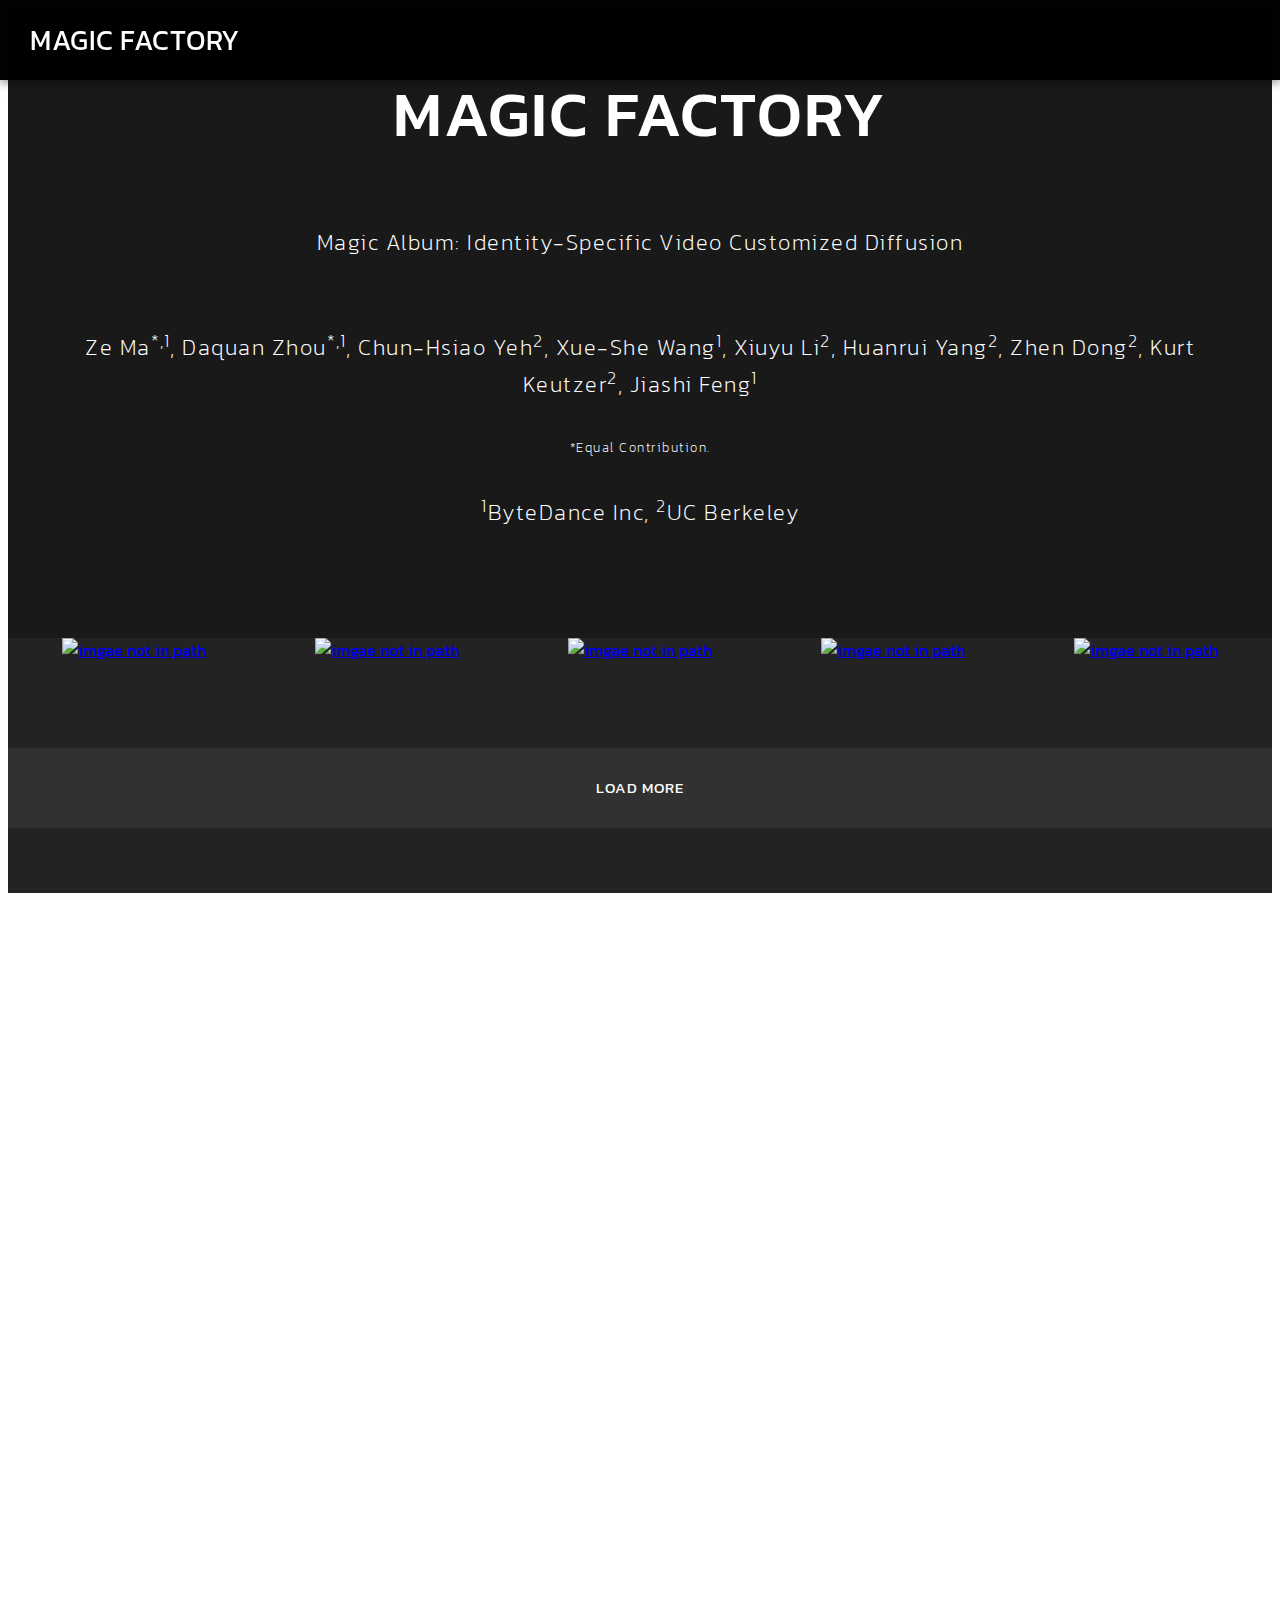
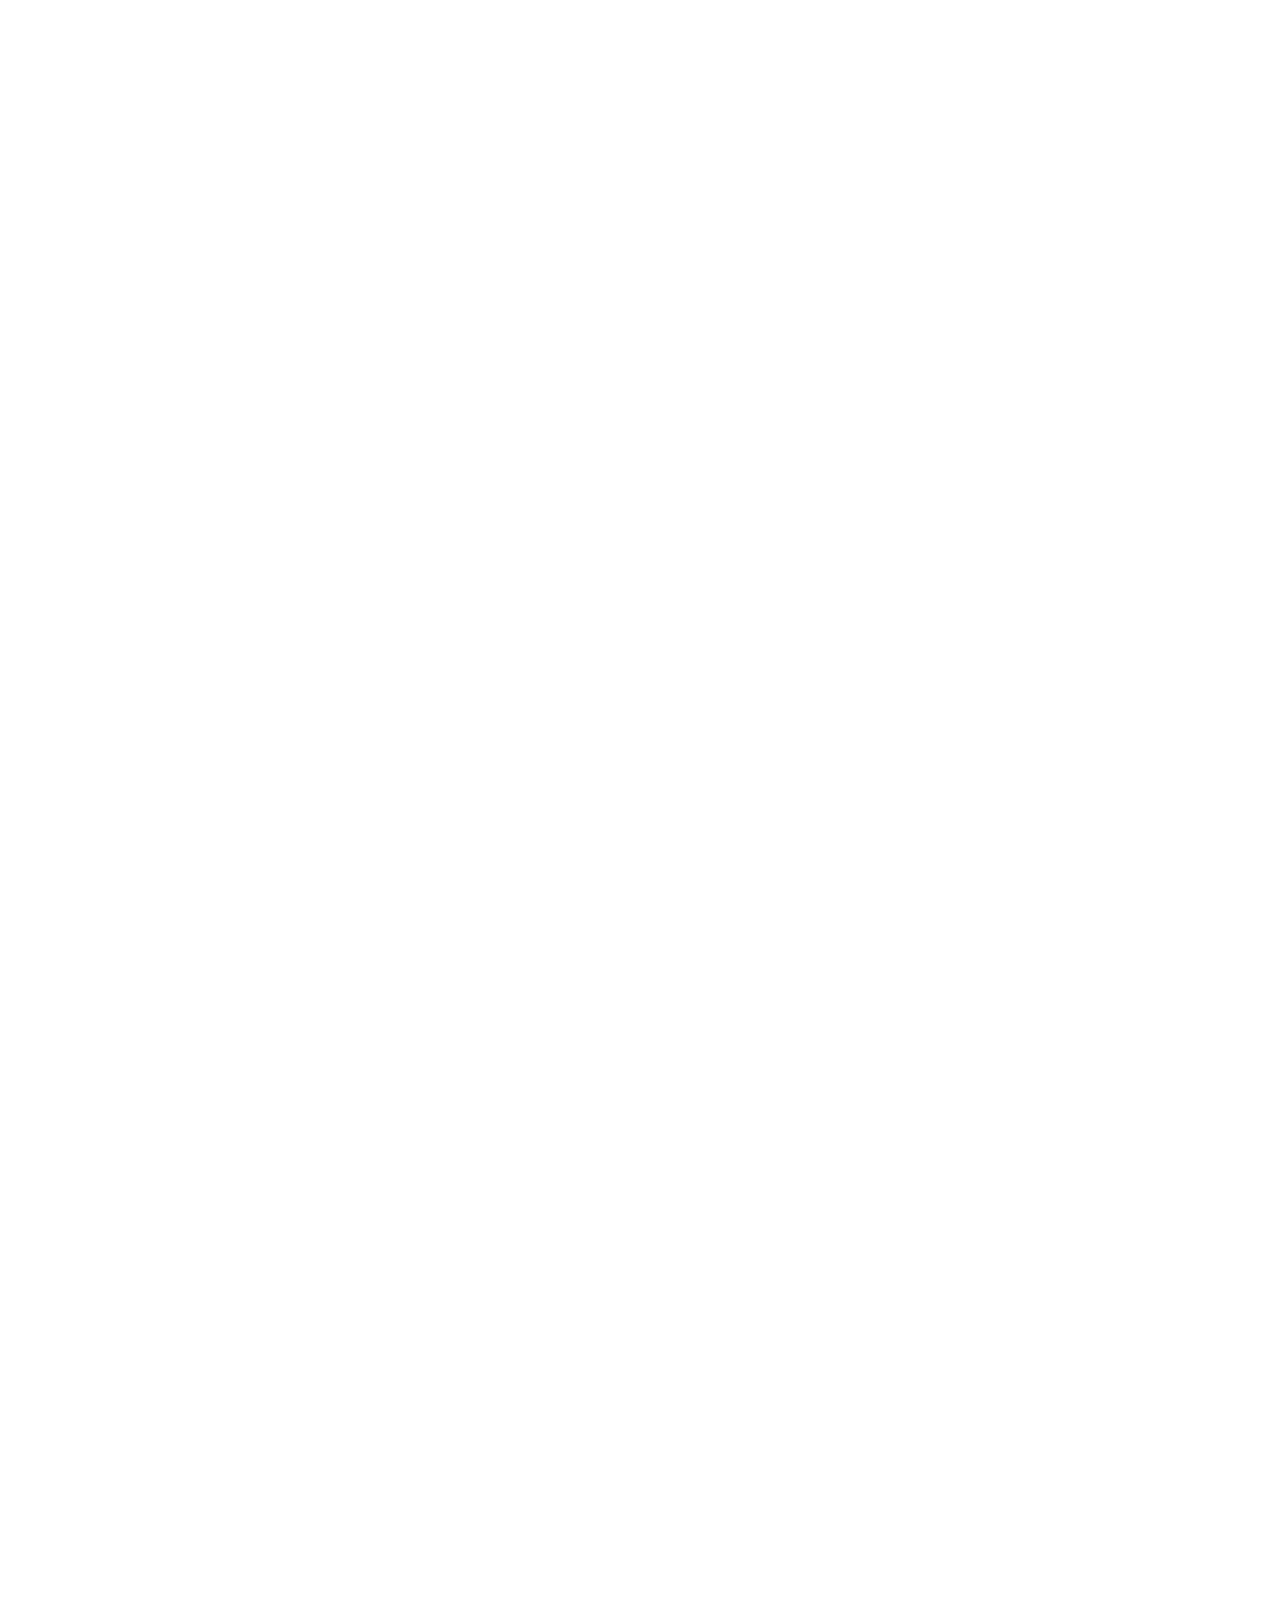
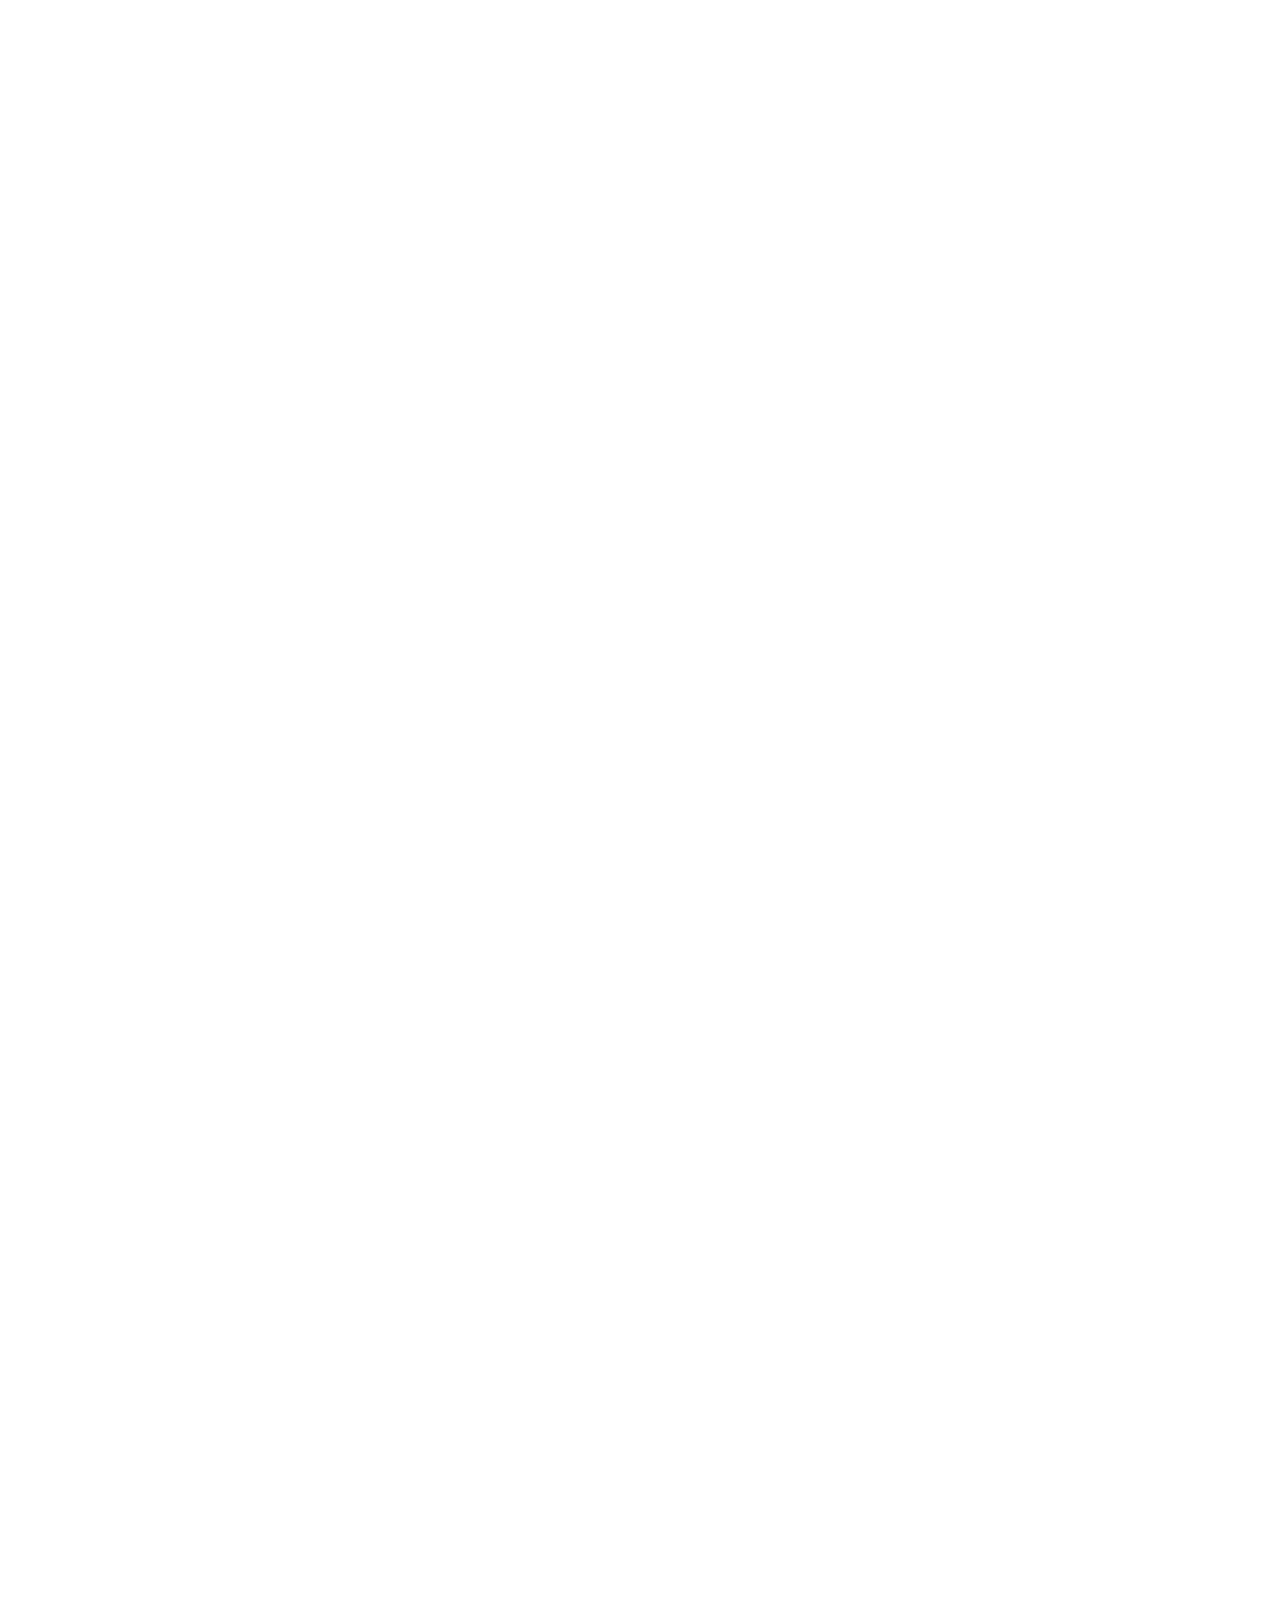
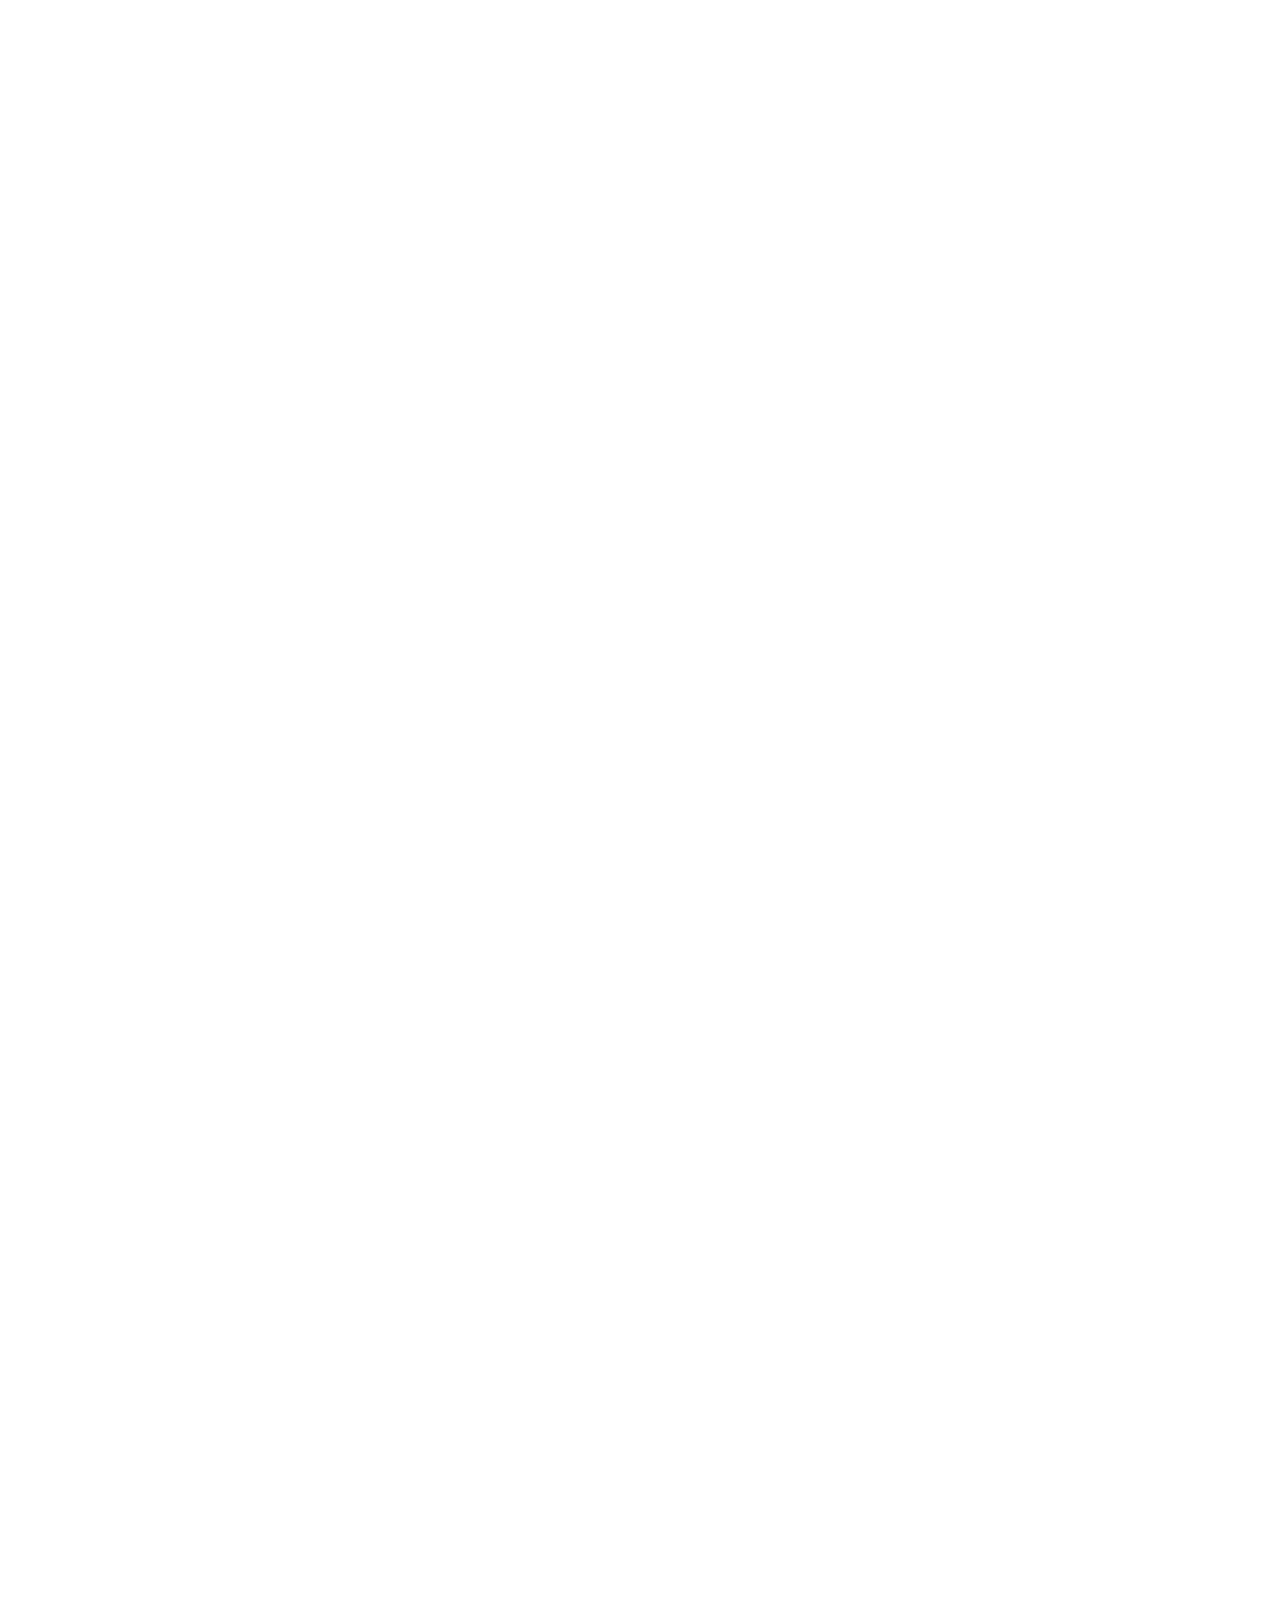
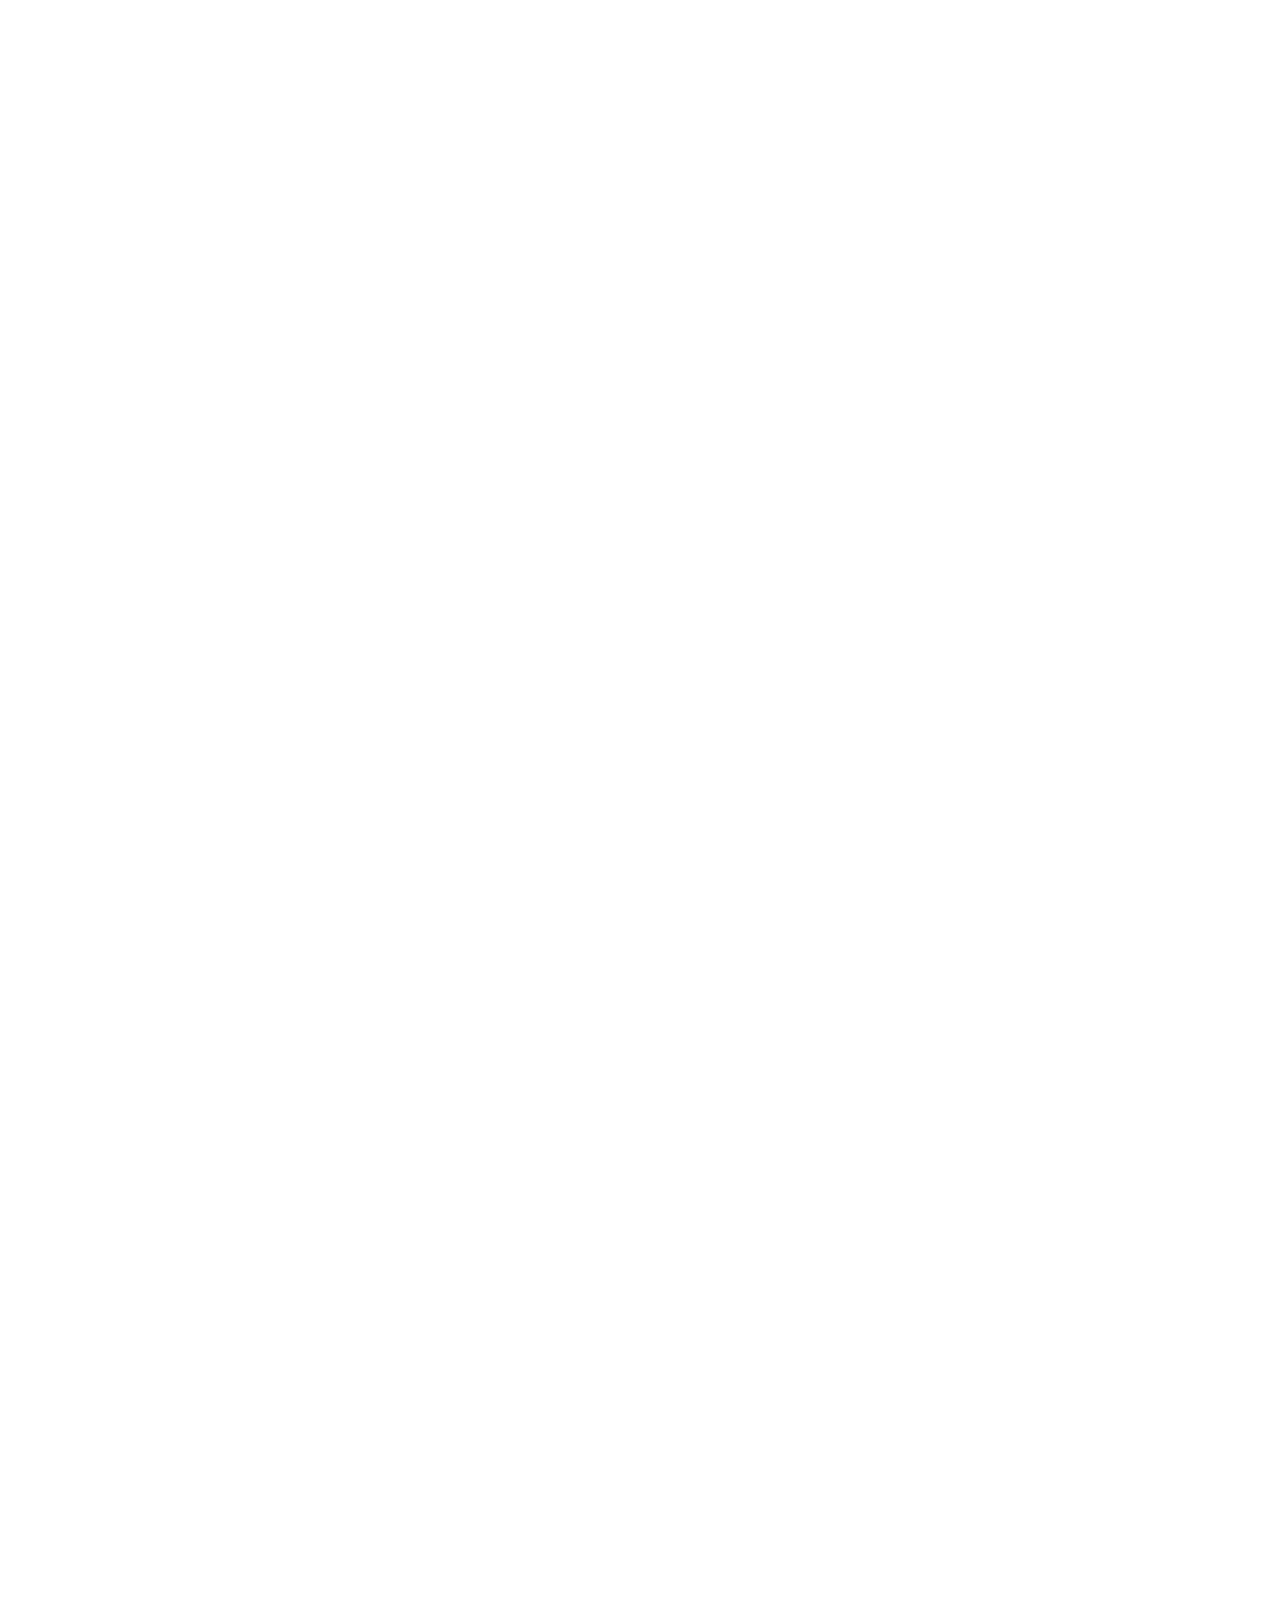
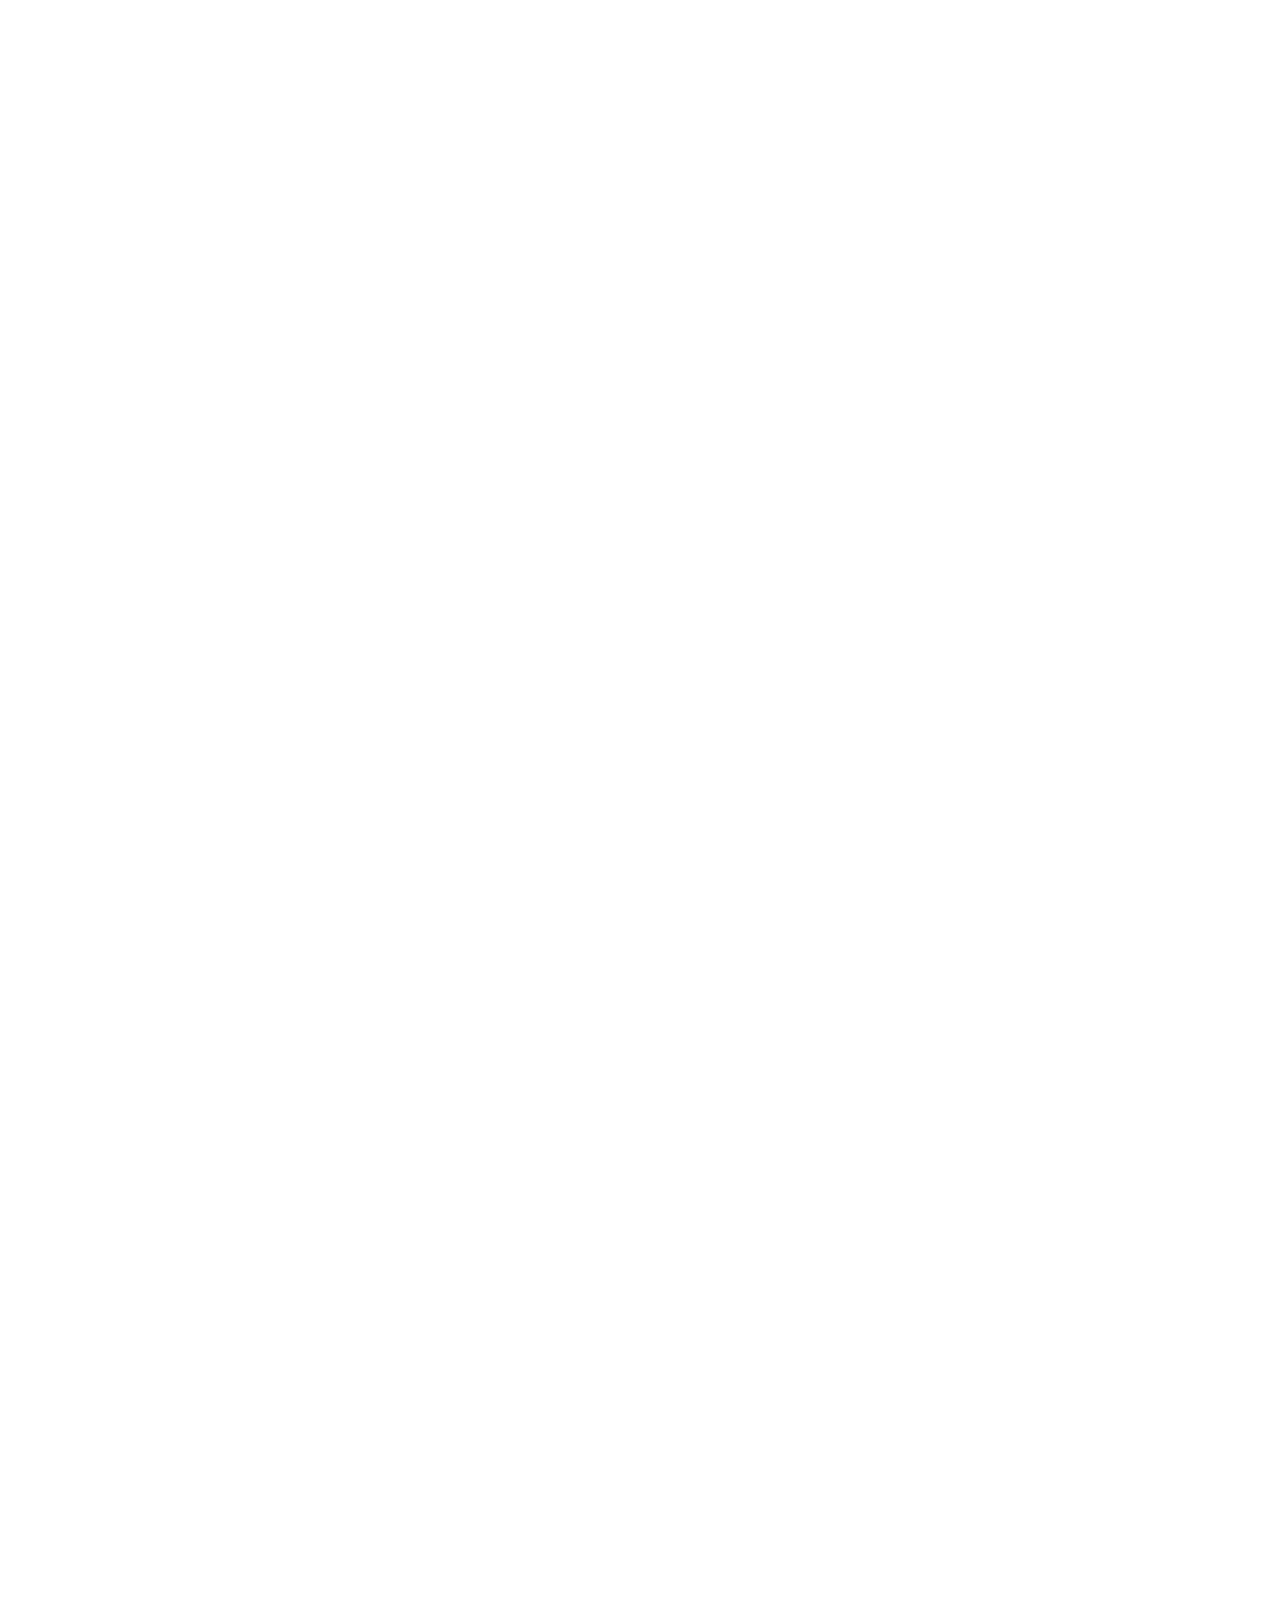
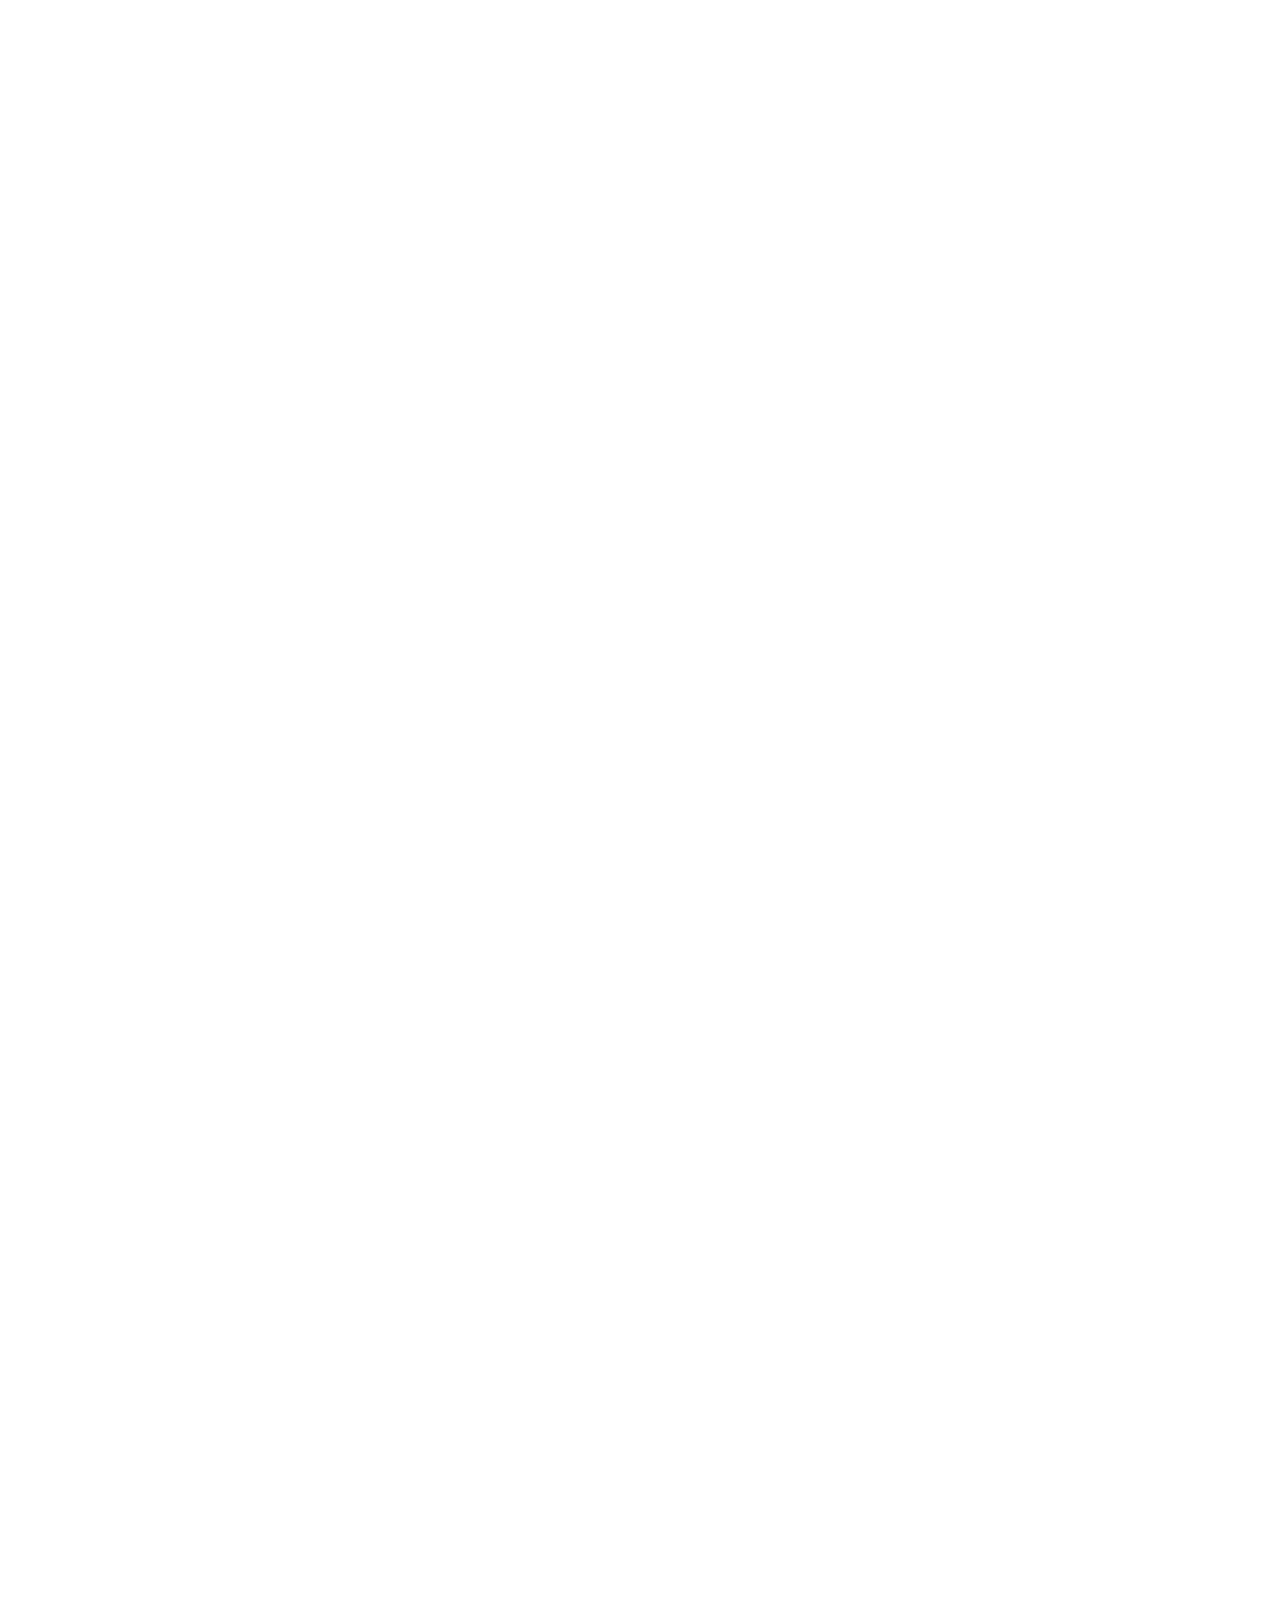
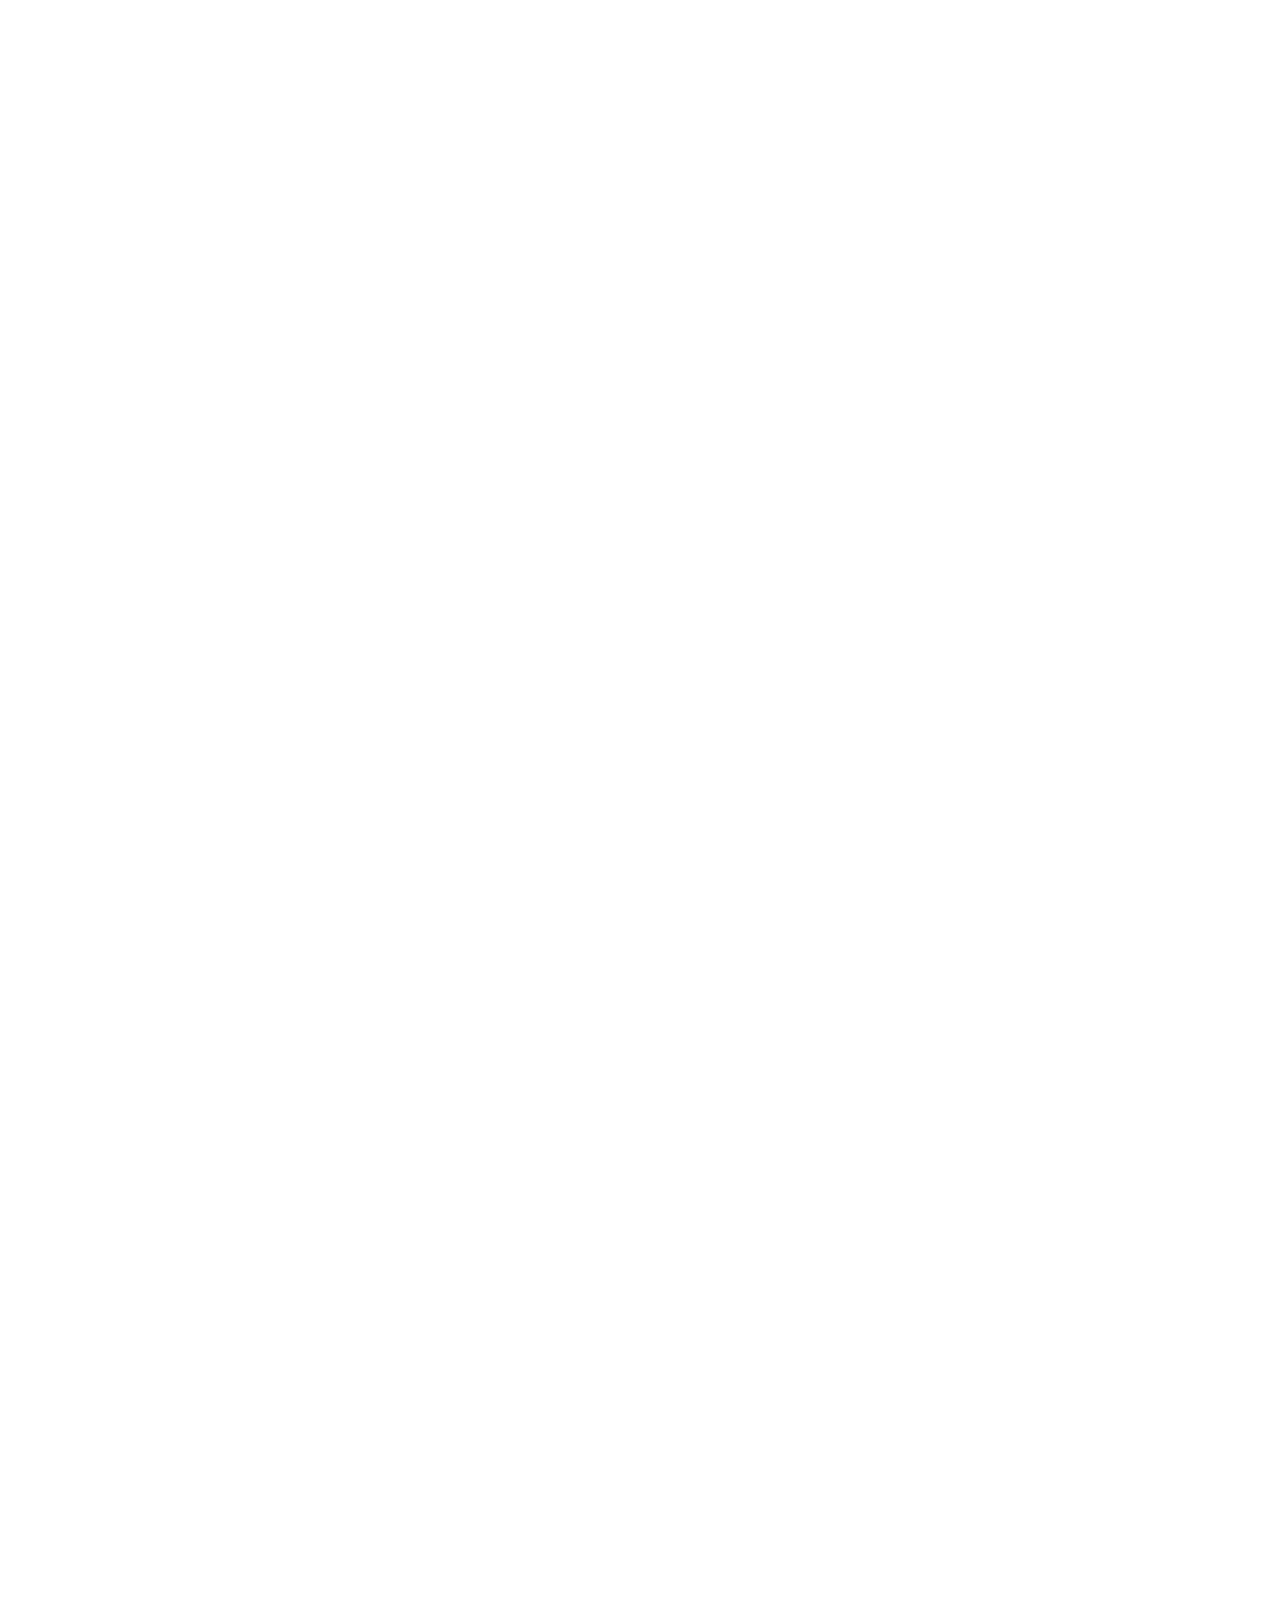
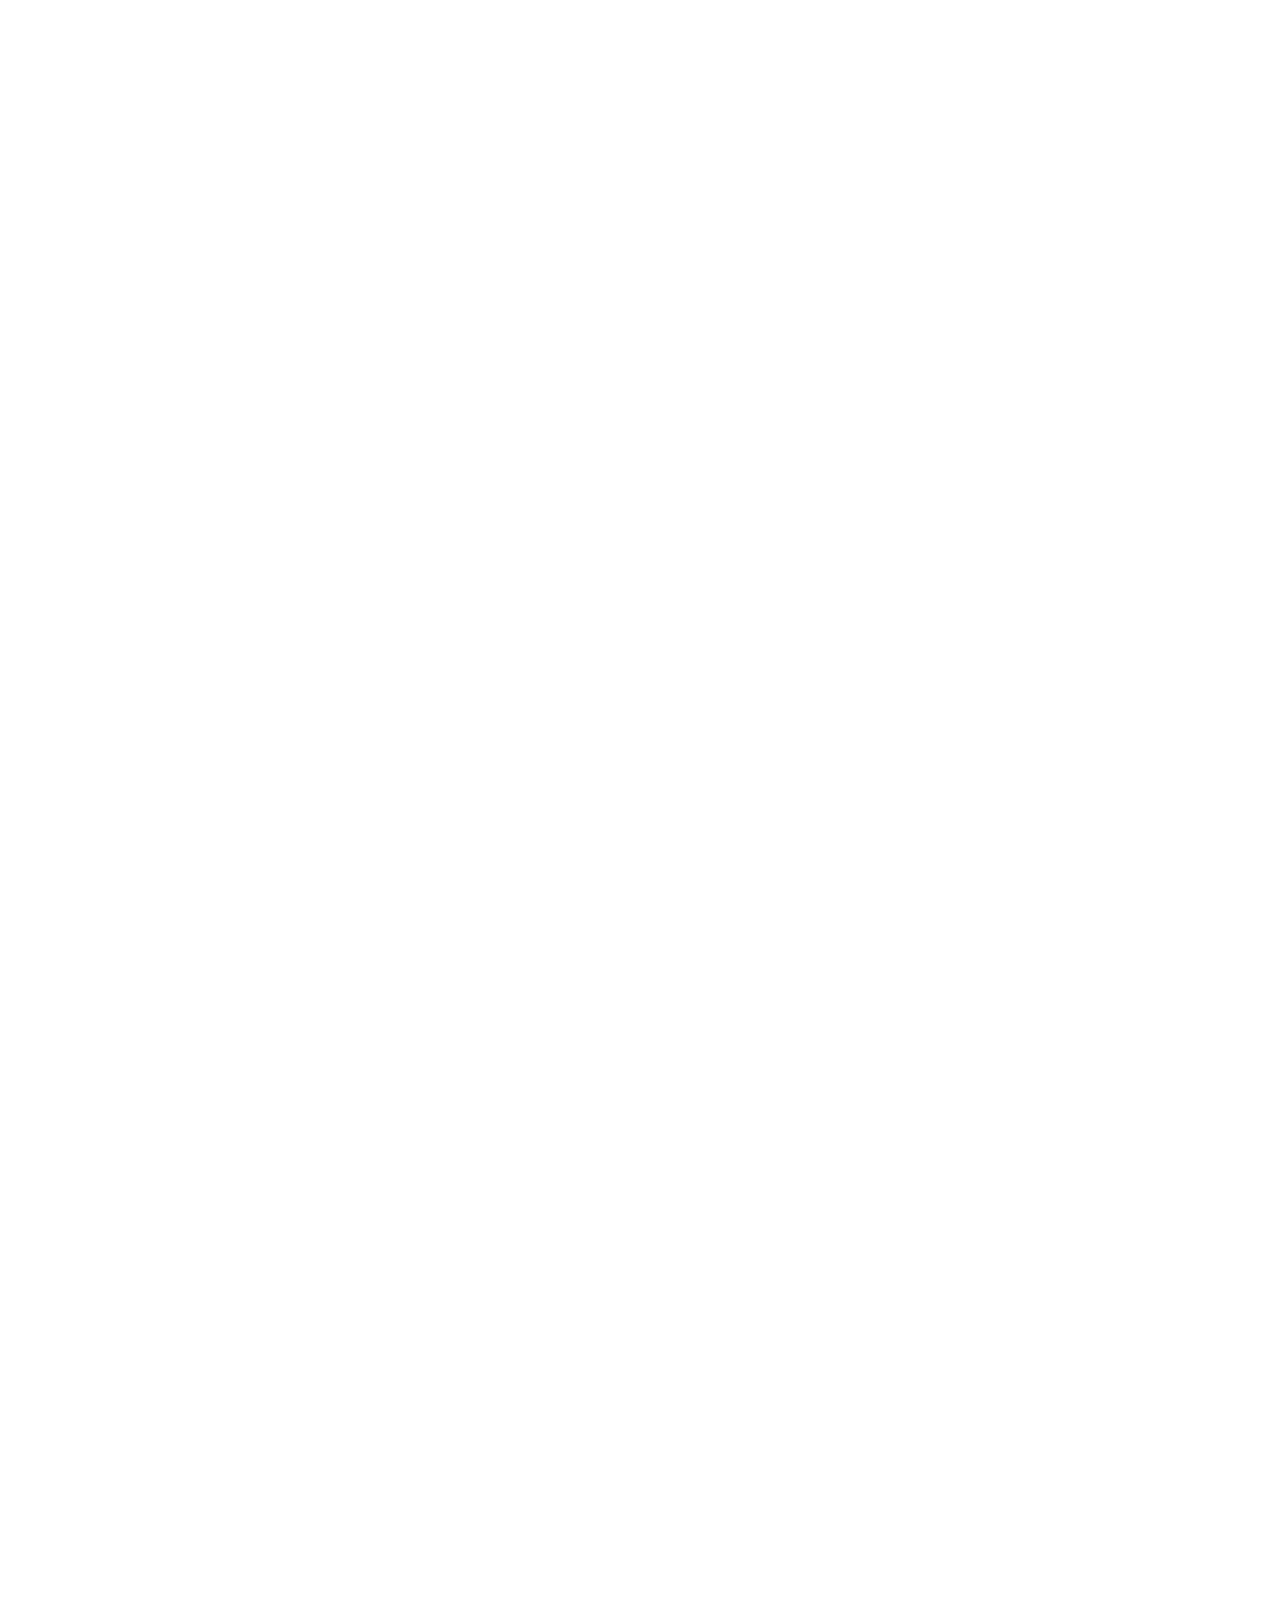
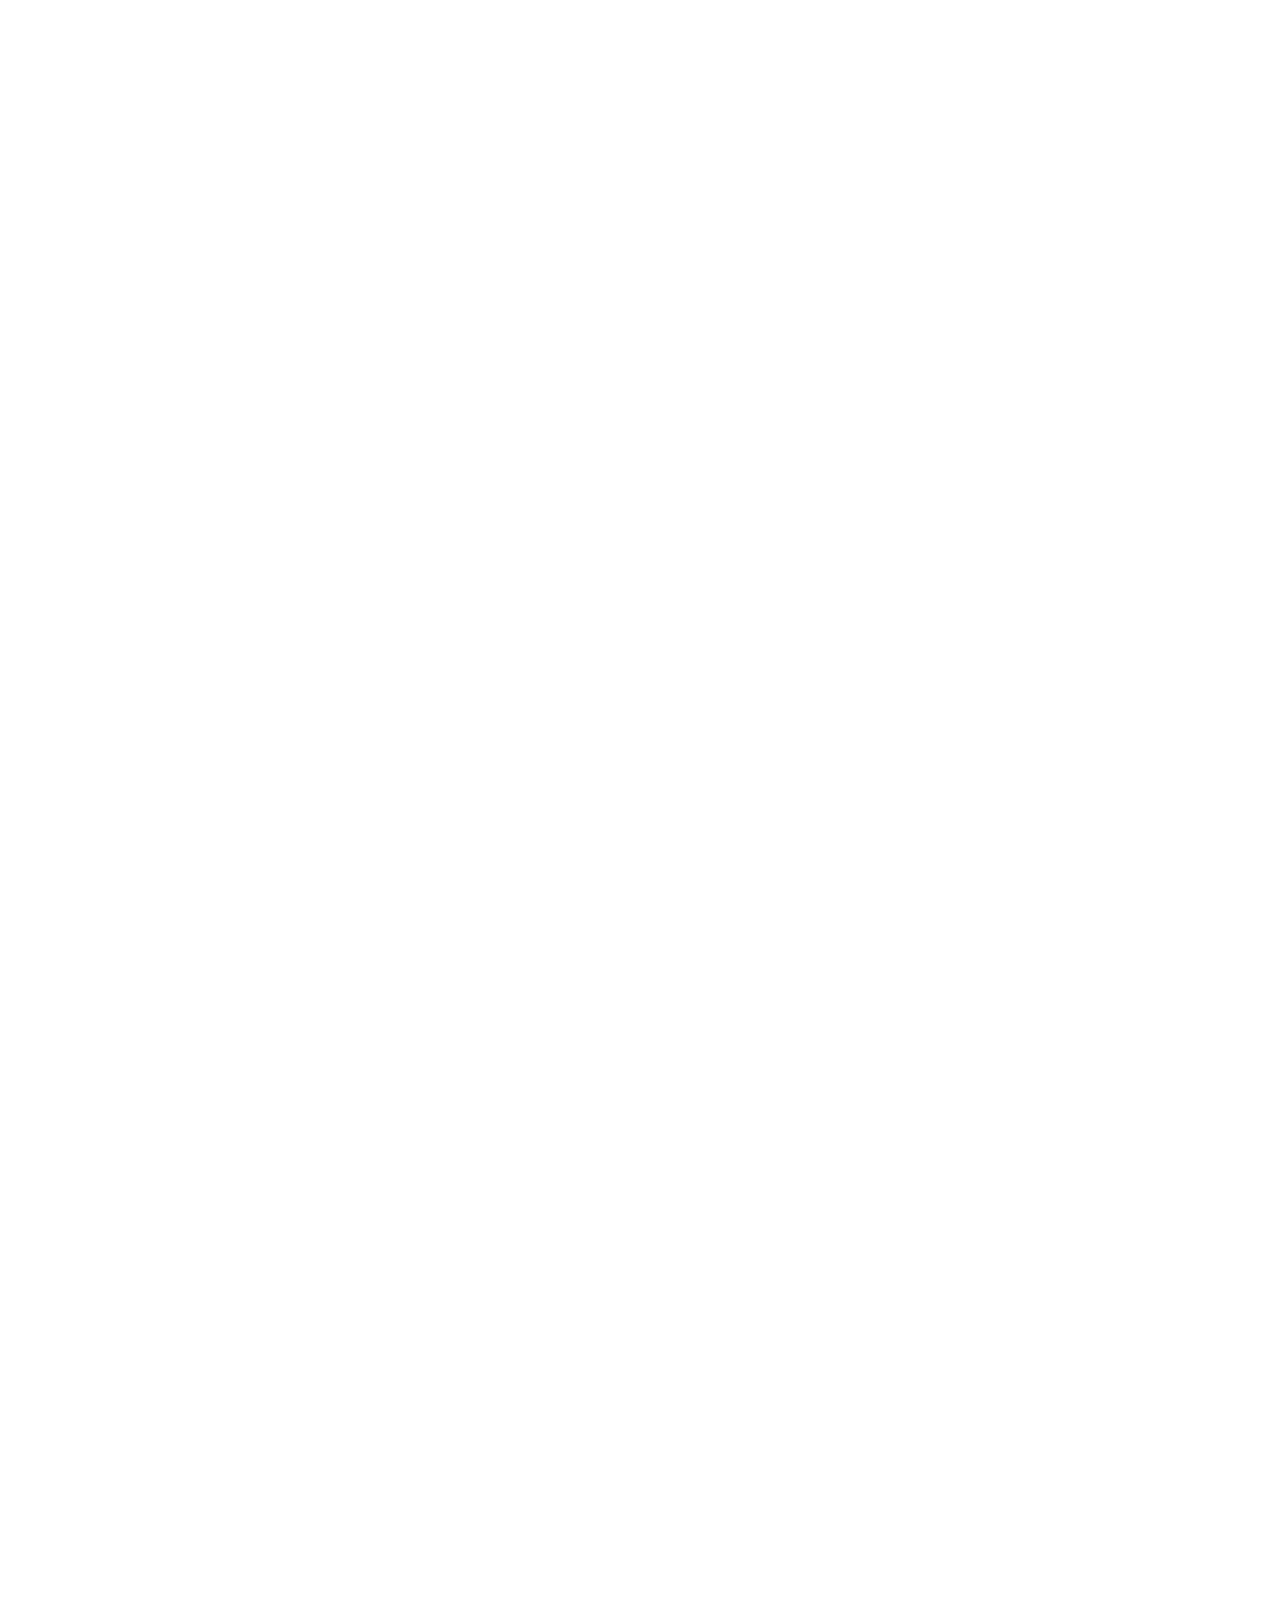
==== index.html @ 3a60fe62 "Update paper title and author" ====
<!DOCTYPE html>
<html>
    <head>
        <meta charset="utf-8">
        <meta http-equiv="X-UA-Compatible" content="IE=edge,chrome=1">
  		<title>Magic Factory</title>
        <meta name="description" content="">
        <meta name="viewport" content="width=device-width, initial-scale=1">
        <link rel="apple-touch-icon" href="apple-touch-icon.png">

        <link rel="stylesheet" href="css/bootstrap.min.css">
        <link rel="stylesheet" href="css/bootstrap-theme.min.css">
        <link rel="stylesheet" href="css/fontAwesome.css">
        <link rel="stylesheet" href="css/light-box.css">
        <link rel="stylesheet" href="css/style.css">

        <link href="https://fonts.googleapis.com/css?family=Kanit:100,200,300,400,500,600,700,800,900" rel="stylesheet">

        <script src="js/vendor/modernizr-2.8.3-respond-1.4.2.min.js"></script>
    </head>

<body>
<script>
function is_mobile() {
          var uai = navigator.userAgent;
          var Agents = ['Android', 'iPhone'];
          var gar = Agents.filter(i => uai.includes(i));
          return gar.length ? true : false;
       }
       function mouseover(x) {
             if(!is_mobile()){
            x.style.opacity=0.3;
            document.getElementsByName(x.id)[0].hidden=false;}
       }
       function mouseout(x) {
               x.style.opacity = 1.0;
               dv = document.getElementsByName(x.id)[0];
               dv.hidden=true;
       }
  var data_list = [
  {
      'link':'./img/test.mp4',
      'name': 'im1',
      'header': '',
      'text':'Snow rocky mountains peaks canyon. snow blanketed rocky mountains surround and shadow deep canyons. the canyons twist and bend through the high elevated mountain peaks.'
    },
    {
      'link':'./img/6304640.gif',
      'name': 'im2',
      'header': '',
      'text':'Splash of turquoise water in extreme slow motion, alpha channel included (full hd).'
    },
    {
      'link':'./img/10010017.gif',
      'name': 'im3',
      'header': '',
      'text':'an ice cream is is melting on the table.'
    },
    {
      'link':'./img/10010018.gif',
      'name': 'im4',
      'header': '',
      'text':'a drone flying over a snowy forest.'
    },
    {
      'link':'./img/10010022.gif',
      'name': 'im5',
      'header': '',
      'text':'a shark is swimming in the ocean.'
    },
  ]
  function shuffle(v) {
    for(var j, x, i = v.length; i; j = parseInt(Math.random() * i), x = v[--i], v[i]=v[j], v[j]=x);
    return v;
  }

  data_list = shuffle(data_list);

</script>
    <nav>
        <div class="logo">
            <a href="index.html">Magic Factory</a>
        </div>
        <span></span>
      </div>
    </nav>

    <div id="video-container">
        <div class="video-overlay"></div>
        <div class="video-content">
            <div class="inner">
              <h1>Magic Factory</h1>
              <p>Magic Album: Identity-Specific Video Customized Diffusion</p>
              <br/>
              <p>Ze Ma<sup>*,1</sup>, Daquan Zhou<sup>*,1</sup>, Chun-Hsiao Yeh<sup>2</sup>, Xue-She Wang<sup>1</sup>, Xiuyu Li<sup>2</sup>, Huanrui Yang<sup>2</sup>, Zhen Dong<sup>2</sup>, Kurt Keutzer<sup>2</sup>, Jiashi Feng<sup>1</sup></p>
              <p style="font-size: smaller">*Equal Contribution.</p>
              <p> <sup>1</sup>ByteDance Inc, <sup>2</sup>UC Berkeley</p>
              <br/><br/><br/>
              <button style="  background-color: #555555; 
              border: none;
              color: white;
              padding: 15px 32px;
              text-align: center;
              text-decoration: none;
              display: inline-block;
              font-size: 16px;"><a href="https://arxiv.org/abs/2211.11018"> Research Paper (wrong link, update later)</a></button>  
            </div>
        </div>
    </div>


    <div class="full-screen-portfolio" id="portfolio">
        <div class="container-fluid">
                <div class="portfolio-item">
                   <div id='image-container'></div>
               </div>
        </div>
    </div>
<div class="grid-portfolio" id="portfolio">
<div class="row" id="loadmorediv">
                <div class="col-md-12">
                    <div class="load-more-button">
                        <a href="#" id='loadmore'>Load More</a>
                    </div>
                </div>
            </div>
</div>

 <div class="heading-content">
    <h1>Summary</h1>
    <p style="font-size:large">
        Qwertyzxc bnmvcxza sdfghjklpoiuy trewqazx swedcvfr bgtnhymju, kliopmnb vcxszaqwe rtyfghvbn ujmiklop asdfghjkl qwertyuiop. Lkjhgfdsa mnbvcxz poiuytrewq lkjhgfd mnbvcxzqw ertyuioplkjhgfdsa, zxcvbnmlkjhgfdsapoiuytrewq, asdfghjklqwertyuiopmnbvcxz. Xsweqazc vfrbgtnhy mjuiklop oimnbvcxzs. Waesrdtfyguhijokpl, mnbvcxzaswedc vfrbgtnhymju,
    </p>
    </div>

<div class="heading-content">
    <p style="font-size:large">
        Qwertyuiopasdfghjklzxcvbnm, mnbvcxzlkjhgfdsapoiuytrewq. Zxcvbnmasdfghjklqwertyuiop, mnbvcxzlkjhg. Fdsapoiuytrewqazxcvbnm, lpoiuytrewqazxcvbnmlkjhgfdsamnbvcxzqwertyuiop. Lkjhgfdsamnbvcxzpoiuytrewqazxcvbnm, qwertyuioplkjhgfdsamnbvcxzpoiuy. Trewqazxcvbnmlkjhgfdsamnbvcxz, qwertyuioplkjhgfdsamnbvcxzpoiuytrewqazxcvbnm. Lkjhgfdsamnbvcxzpoiuytrewqazxcvbnmlkjhgfdsamnbvcxzqwertyuiop, lkjhgfdsamnbvcxzpoiuytrewqazxcvbnmlkjhg. Fdsapoiuytrewqazxcvbnmlkjhgfdsamnbvcxzqwertyuioplkjhgfdsamnbvcxzpoiuytrewqazxcvbnm. Lkjhgfdsamnbvcxzpoiuytrewqazxcvbnmlkjhgfdsamnbvcxzqw.
    </p>
<center>
<img src="img/placeholder.jpg" width="50%"/><br>
</center>

<div class="heading-content">
    <h1>Demo - Superman</h1>
    <p style="font-size:large">
        
    <div class="videos-flex-container">

        <div class="video-container-demo-small">
            <div class="overlay">altman-gstep-200_00001</div>
            <video width="320" height="240" autoplay loop muted>
                <source src="./demo_video/superman/altman-gstep-200_00001.mp4" type="video/mp4">
            </video>
        </div>
        
        <div class="video-container-demo-small">
            <div class="overlay">altman-gstep-400_00001</div>
            <video width="320" height="240" autoplay loop muted>
                <source src="./demo_video/superman/altman-gstep-400_00001.mp4" type="video/mp4">
            </video>
        </div>
        
        <div class="video-container-demo-small">
            <div class="overlay">andrew_ng-gstep-200_00001</div>
            <video width="320" height="240" autoplay loop muted>
                <source src="./demo_video/superman/andrew_ng-gstep-200_00001.mp4" type="video/mp4">
            </video>
        </div>
        
        <div class="video-container-demo-small">
            <div class="overlay">andrew_ng-gstep-400_00001</div>
            <video width="320" height="240" autoplay loop muted>
                <source src="./demo_video/superman/andrew_ng-gstep-400_00001.mp4" type="video/mp4">
            </video>
        </div>
        
        <div class="video-container-demo-small">
            <div class="overlay">andrew_ng-gstep-600_00001</div>
            <video width="320" height="240" autoplay loop muted>
                <source src="./demo_video/superman/andrew_ng-gstep-600_00001.mp4" type="video/mp4">
            </video>
        </div>
        
        <div class="video-container-demo-small">
            <div class="overlay">bengio-gstep-200_00001</div>
            <video width="320" height="240" autoplay loop muted>
                <source src="./demo_video/superman/bengio-gstep-200_00001.mp4" type="video/mp4">
            </video>
        </div>
        
        <div class="video-container-demo-small">
            <div class="overlay">bengio-gstep-400_00001</div>
            <video width="320" height="240" autoplay loop muted>
                <source src="./demo_video/superman/bengio-gstep-400_00001.mp4" type="video/mp4">
            </video>
        </div>
        
        <div class="video-container-demo-small">
            <div class="overlay">bengio-gstep-600_00001</div>
            <video width="320" height="240" autoplay loop muted>
                <source src="./demo_video/superman/bengio-gstep-600_00001.mp4" type="video/mp4">
            </video>
        </div>
        
        <div class="video-container-demo-small">
            <div class="overlay">beyonce-gstep-200_00001</div>
            <video width="320" height="240" autoplay loop muted>
                <source src="./demo_video/superman/beyonce-gstep-200_00001.mp4" type="video/mp4">
            </video>
        </div>
        
        <div class="video-container-demo-small">
            <div class="overlay">biden-gstep-200_00001</div>
            <video width="320" height="240" autoplay loop muted>
                <source src="./demo_video/superman/biden-gstep-200_00001.mp4" type="video/mp4">
            </video>
        </div>
        
        <div class="video-container-demo-small">
            <div class="overlay">harry-gstep-200_00001</div>
            <video width="320" height="240" autoplay loop muted>
                <source src="./demo_video/superman/harry-gstep-200_00001.mp4" type="video/mp4">
            </video>
        </div>
        
        <div class="video-container-demo-small">
            <div class="overlay">hermione-gstep-200_00001</div>
            <video width="320" height="240" autoplay loop muted>
                <source src="./demo_video/superman/hermione-gstep-200_00001.mp4" type="video/mp4">
            </video>
        </div>
        
        <div class="video-container-demo-small">
            <div class="overlay">hinton-gstep-200_00001</div>
            <video width="320" height="240" autoplay loop muted>
                <source src="./demo_video/superman/hinton-gstep-200_00001.mp4" type="video/mp4">
            </video>
        </div>
        
        <div class="video-container-demo-small">
            <div class="overlay">huang-gstep-200_00001</div>
            <video width="320" height="240" autoplay loop muted>
                <source src="./demo_video/superman/huang-gstep-200_00001.mp4" type="video/mp4">
            </video>
        </div>
        
        <div class="video-container-demo-small">
            <div class="overlay">ironman-gstep-200_00001</div>
            <video width="320" height="240" autoplay loop muted>
                <source src="./demo_video/superman/ironman-gstep-200_00001.mp4" type="video/mp4">
            </video>
        </div>
        
        <div class="video-container-demo-small">
            <div class="overlay">jack_chen-gstep-200_00001</div>
            <video width="320" height="240" autoplay loop muted>
                <source src="./demo_video/superman/jack_chen-gstep-200_00001.mp4" type="video/mp4">
            </video>
        </div>
        
        <div class="video-container-demo-small">
            <div class="overlay">johnson-gstep-200_00001</div>
            <video width="320" height="240" autoplay loop muted>
                <source src="./demo_video/superman/johnson-gstep-200_00001.mp4" type="video/mp4">
            </video>
        </div>
        
        <div class="video-container-demo-small">
            <div class="overlay">lecun-gstep-200_00001</div>
            <video width="320" height="240" autoplay loop muted>
                <source src="./demo_video/superman/lecun-gstep-200_00001.mp4" type="video/mp4">
            </video>
        </div>
        
        <div class="video-container-demo-small">
            <div class="overlay">lifeifei-gstep-200_00001</div>
            <video width="320" height="240" autoplay loop muted>
                <source src="./demo_video/superman/lifeifei-gstep-200_00001.mp4" type="video/mp4">
            </video>
        </div>
        
        <div class="video-container-demo-small">
            <div class="overlay">lisa-gstep-200_00001</div>
            <video width="320" height="240" autoplay loop muted>
                <source src="./demo_video/superman/lisa-gstep-200_00001.mp4" type="video/mp4">
            </video>
        </div>
        
        <div class="video-container-demo-small">
            <div class="overlay">man_1-gstep-200_00001</div>
            <video width="320" height="240" autoplay loop muted>
                <source src="./demo_video/superman/man_1-gstep-200_00001.mp4" type="video/mp4">
            </video>
        </div>
        
        <div class="video-container-demo-small">
            <div class="overlay">mona-gstep-200_00001</div>
            <video width="320" height="240" autoplay loop muted>
                <source src="./demo_video/superman/mona-gstep-200_00001.mp4" type="video/mp4">
            </video>
        </div>
        
        <div class="video-container-demo-small">
            <div class="overlay">monroe-gstep-200_00001</div>
            <video width="320" height="240" autoplay loop muted>
                <source src="./demo_video/superman/monroe-gstep-200_00001.mp4" type="video/mp4">
            </video>
        </div>
        
        <div class="video-container-demo-small">
            <div class="overlay">musk-gstep-200_00001</div>
            <video width="320" height="240" autoplay loop muted>
                <source src="./demo_video/superman/musk-gstep-200_00001.mp4" type="video/mp4">
            </video>
        </div>
        
        <div class="video-container-demo-small">
            <div class="overlay">obama-gstep-200_00001</div>
            <video width="320" height="240" autoplay loop muted>
                <source src="./demo_video/superman/obama-gstep-200_00001.mp4" type="video/mp4">
            </video>
        </div>
        
        <div class="video-container-demo-small">
            <div class="overlay">scarlett-gstep-200_00001</div>
            <video width="320" height="240" autoplay loop muted>
                <source src="./demo_video/superman/scarlett-gstep-200_00001.mp4" type="video/mp4">
            </video>
        </div>
        
        <div class="video-container-demo-small">
            <div class="overlay">shouzi-gstep-200_00001</div>
            <video width="320" height="240" autoplay loop muted>
                <source src="./demo_video/superman/shouzi-gstep-200_00001.mp4" type="video/mp4">
            </video>
        </div>
        
        <div class="video-container-demo-small">
            <div class="overlay">taylor-gstep-200_00001</div>
            <video width="320" height="240" autoplay loop muted>
                <source src="./demo_video/superman/taylor-gstep-200_00001.mp4" type="video/mp4">
            </video>
        </div>
        
        <div class="video-container-demo-small">
            <div class="overlay">trump-gstep-200_00001</div>
            <video width="320" height="240" autoplay loop muted>
                <source src="./demo_video/superman/trump-gstep-200_00001.mp4" type="video/mp4">
            </video>
        </div>
        
        <div class="video-container-demo-small">
            <div class="overlay">yangmi-gstep-200_00001</div>
            <video width="320" height="240" autoplay loop muted>
                <source src="./demo_video/superman/yangmi-gstep-200_00001.mp4" type="video/mp4">
            </video>
        </div>
        
        <div class="video-container-demo-small">
            <div class="overlay">zengxiaoxian-gstep-200_00001</div>
            <video width="320" height="240" autoplay loop muted>
                <source src="./demo_video/superman/zengxiaoxian-gstep-200_00001.mp4" type="video/mp4">
            </video>
        </div>
        
        <div class="video-container-demo-small">
            <div class="overlay">zuck-gstep-200_00001</div>
            <video width="320" height="240" autoplay loop muted>
                <source src="./demo_video/superman/zuck-gstep-200_00001.mp4" type="video/mp4">
            </video>
        </div>
        
    </div>
        
    <h1>Demo - Cherry Blossoms</h1>
    <p style="font-size:large">
    
    <div class="videos-flex-container">
        
        <div class="video-container-demo-small">
            <div class="overlay">beyonce-gstep-200_00001</div>
            <video width="320" height="240" autoplay loop muted>
                <source src="./demo_video/cherry_blossoms/beyonce-gstep-200_00001.mp4" type="video/mp4">
            </video>
        </div>
        
        <div class="video-container-demo-small">
            <div class="overlay">beyonce-gstep-600_00001</div>
            <video width="320" height="240" autoplay loop muted>
                <source src="./demo_video/cherry_blossoms/beyonce-gstep-600_00001.mp4" type="video/mp4">
            </video>
        </div>
        
        <div class="video-container-demo-small">
            <div class="overlay">hermione-gstep-200_00001</div>
            <video width="320" height="240" autoplay loop muted>
                <source src="./demo_video/cherry_blossoms/hermione-gstep-200_00001.mp4" type="video/mp4">
            </video>
        </div>
        
        <div class="video-container-demo-small">
            <div class="overlay">hermione-gstep-600_00001</div>
            <video width="320" height="240" autoplay loop muted>
                <source src="./demo_video/cherry_blossoms/hermione-gstep-600_00001.mp4" type="video/mp4">
            </video>
        </div>
        
        <div class="video-container-demo-small">
            <div class="overlay">lifeifei-gstep-200_00001</div>
            <video width="320" height="240" autoplay loop muted>
                <source src="./demo_video/cherry_blossoms/lifeifei-gstep-200_00001.mp4" type="video/mp4">
            </video>
        </div>
        
        <div class="video-container-demo-small">
            <div class="overlay">lifeifei-gstep-600_00001</div>
            <video width="320" height="240" autoplay loop muted>
                <source src="./demo_video/cherry_blossoms/lifeifei-gstep-600_00001.mp4" type="video/mp4">
            </video>
        </div>
        
        <div class="video-container-demo-small">
            <div class="overlay">lifeifei-gstep-1000_00001</div>
            <video width="320" height="240" autoplay loop muted>
                <source src="./demo_video/cherry_blossoms/lifeifei-gstep-1000_00001.mp4" type="video/mp4">
            </video>
        </div>
        
        <div class="video-container-demo-small">
            <div class="overlay">lisa-gstep-200_00001</div>
            <video width="320" height="240" autoplay loop muted>
                <source src="./demo_video/cherry_blossoms/lisa-gstep-200_00001.mp4" type="video/mp4">
            </video>
        </div>
        
        <div class="video-container-demo-small">
            <div class="overlay">lisa-gstep-600_00001</div>
            <video width="320" height="240" autoplay loop muted>
                <source src="./demo_video/cherry_blossoms/lisa-gstep-600_00001.mp4" type="video/mp4">
            </video>
        </div>
        
        <div class="video-container-demo-small">
            <div class="overlay">lisa-gstep-1000_00001</div>
            <video width="320" height="240" autoplay loop muted>
                <source src="./demo_video/cherry_blossoms/lisa-gstep-1000_00001.mp4" type="video/mp4">
            </video>
        </div>
        
        <div class="video-container-demo-small">
            <div class="overlay">mona-gstep-200_00001</div>
            <video width="320" height="240" autoplay loop muted>
                <source src="./demo_video/cherry_blossoms/mona-gstep-200_00001.mp4" type="video/mp4">
            </video>
        </div>
        
        <div class="video-container-demo-small">
            <div class="overlay">mona-gstep-600_00001</div>
            <video width="320" height="240" autoplay loop muted>
                <source src="./demo_video/cherry_blossoms/mona-gstep-600_00001.mp4" type="video/mp4">
            </video>
        </div>
        
        <div class="video-container-demo-small">
            <div class="overlay">monroe-gstep-200_00001</div>
            <video width="320" height="240" autoplay loop muted>
                <source src="./demo_video/cherry_blossoms/monroe-gstep-200_00001.mp4" type="video/mp4">
            </video>
        </div>
        
        <div class="video-container-demo-small">
            <div class="overlay">monroe-gstep-600_00001</div>
            <video width="320" height="240" autoplay loop muted>
                <source src="./demo_video/cherry_blossoms/monroe-gstep-600_00001.mp4" type="video/mp4">
            </video>
        </div>
        
        <div class="video-container-demo-small">
            <div class="overlay">scarlett-gstep-200_00001</div>
            <video width="320" height="240" autoplay loop muted>
                <source src="./demo_video/cherry_blossoms/scarlett-gstep-200_00001.mp4" type="video/mp4">
            </video>
        </div>
        
        <div class="video-container-demo-small">
            <div class="overlay">scarlett-gstep-600_00001</div>
            <video width="320" height="240" autoplay loop muted>
                <source src="./demo_video/cherry_blossoms/scarlett-gstep-600_00001.mp4" type="video/mp4">
            </video>
        </div>
        
        <div class="video-container-demo-small">
            <div class="overlay">taylor-gstep-200_00001</div>
            <video width="320" height="240" autoplay loop muted>
                <source src="./demo_video/cherry_blossoms/taylor-gstep-200_00001.mp4" type="video/mp4">
            </video>
        </div>
        
        <div class="video-container-demo-small">
            <div class="overlay">taylor-gstep-600_00001</div>
            <video width="320" height="240" autoplay loop muted>
                <source src="./demo_video/cherry_blossoms/taylor-gstep-600_00001.mp4" type="video/mp4">
            </video>
        </div>
        
        <div class="video-container-demo-small">
            <div class="overlay">yangmi-gstep-200_00001</div>
            <video width="320" height="240" autoplay loop muted>
                <source src="./demo_video/cherry_blossoms/yangmi-gstep-200_00001.mp4" type="video/mp4">
            </video>
        </div>
        
        <div class="video-container-demo-small">
            <div class="overlay">yangmi-gstep-600_00001</div>
            <video width="320" height="240" autoplay loop muted>
                <source src="./demo_video/cherry_blossoms/yangmi-gstep-600_00001.mp4" type="video/mp4">
            </video>
        </div>
        
        <div class="video-container-demo-small">
            <div class="overlay">yangmi-gstep-1000_00001</div>
            <video width="320" height="240" autoplay loop muted>
                <source src="./demo_video/cherry_blossoms/yangmi-gstep-1000_00001.mp4" type="video/mp4">
            </video>
        </div>
    
    </div>
    </p>
    
    <h1>Demo - Walking</h1>
    <p style="font-size:large">
    
    <div class="videos-flex-container">
    
        <div class="video-container-demo-small">
            <div class="overlay">altman-gstep-200_00001</div>
            <video width="320" height="240" autoplay loop muted>
                <source src="./demo_video/walking/altman-gstep-200_00001.mp4" type="video/mp4">
            </video>
        </div>
        
        <div class="video-container-demo-small">
            <div class="overlay">andrew_ng-gstep-400_00001</div>
            <video width="320" height="240" autoplay loop muted>
                <source src="./demo_video/walking/andrew_ng-gstep-400_00001.mp4" type="video/mp4">
            </video>
        </div>
        
        <div class="video-container-demo-small">
            <div class="overlay">bengio-gstep-200_00001</div>
            <video width="320" height="240" autoplay loop muted>
                <source src="./demo_video/walking/bengio-gstep-200_00001.mp4" type="video/mp4">
            </video>
        </div>
        
        <div class="video-container-demo-small">
            <div class="overlay">beyonce-gstep-200_00001</div>
            <video width="320" height="240" autoplay loop muted>
                <source src="./demo_video/walking/beyonce-gstep-200_00001.mp4" type="video/mp4">
            </video>
        </div>
        
        <div class="video-container-demo-small">
            <div class="overlay">biden-gstep-200_00001</div>
            <video width="320" height="240" autoplay loop muted>
                <source src="./demo_video/walking/biden-gstep-200_00001.mp4" type="video/mp4">
            </video>
        </div>
        
        <div class="video-container-demo-small">
            <div class="overlay">harry-gstep-200_00001</div>
            <video width="320" height="240" autoplay loop muted>
                <source src="./demo_video/walking/harry-gstep-200_00001.mp4" type="video/mp4">
            </video>
        </div>
        
        <div class="video-container-demo-small">
            <div class="overlay">hermione-gstep-600_00001</div>
            <video width="320" height="240" autoplay loop muted>
                <source src="./demo_video/walking/hermione-gstep-600_00001.mp4" type="video/mp4">
            </video>
        </div>
        
        <div class="video-container-demo-small">
            <div class="overlay">hinton-gstep-200_00001</div>
            <video width="320" height="240" autoplay loop muted>
                <source src="./demo_video/walking/hinton-gstep-200_00001.mp4" type="video/mp4">
            </video>
        </div>
        
        <div class="video-container-demo-small">
            <div class="overlay">huang-gstep-200_00001</div>
            <video width="320" height="240" autoplay loop muted>
                <source src="./demo_video/walking/huang-gstep-200_00001.mp4" type="video/mp4">
            </video>
        </div>
        
        <div class="video-container-demo-small">
            <div class="overlay">ironman-gstep-200_00001</div>
            <video width="320" height="240" autoplay loop muted>
                <source src="./demo_video/walking/ironman-gstep-200_00001.mp4" type="video/mp4">
            </video>
        </div>
        
        <div class="video-container-demo-small">
            <div class="overlay">jack_chen-gstep-600_00001</div>
            <video width="320" height="240" autoplay loop muted>
                <source src="./demo_video/walking/jack_chen-gstep-600_00001.mp4" type="video/mp4">
            </video>
        </div>
        
        <div class="video-container-demo-small">
            <div class="overlay">johnson-gstep-200_00001</div>
            <video width="320" height="240" autoplay loop muted>
                <source src="./demo_video/walking/johnson-gstep-200_00001.mp4" type="video/mp4">
            </video>
        </div>
        
        <div class="video-container-demo-small">
            <div class="overlay">lecun-gstep-200_00001</div>
            <video width="320" height="240" autoplay loop muted>
                <source src="./demo_video/walking/lecun-gstep-200_00001.mp4" type="video/mp4">
            </video>
        </div>
        
        <div class="video-container-demo-small">
            <div class="overlay">lifeifei-gstep-600_00001</div>
            <video width="320" height="240" autoplay loop muted>
                <source src="./demo_video/walking/lifeifei-gstep-600_00001.mp4" type="video/mp4">
            </video>
        </div>
        
        <div class="video-container-demo-small">
            <div class="overlay">lisa-gstep-200_00001</div>
            <video width="320" height="240" autoplay loop muted>
                <source src="./demo_video/walking/lisa-gstep-200_00001.mp4" type="video/mp4">
            </video>
        </div>
        
        <div class="video-container-demo-small">
            <div class="overlay">man_1-gstep-200_00001</div>
            <video width="320" height="240" autoplay loop muted>
                <source src="./demo_video/walking/man_1-gstep-200_00001.mp4" type="video/mp4">
            </video>
        </div>
        
        <div class="video-container-demo-small">
            <div class="overlay">mona-gstep-200_00001</div>
            <video width="320" height="240" autoplay loop muted>
                <source src="./demo_video/walking/mona-gstep-200_00001.mp4" type="video/mp4">
            </video>
        </div>
        
        <div class="video-container-demo-small">
            <div class="overlay">monroe-gstep-200_00001</div>
            <video width="320" height="240" autoplay loop muted>
                <source src="./demo_video/walking/monroe-gstep-200_00001.mp4" type="video/mp4">
            </video>
        </div>
        
        <div class="video-container-demo-small">
            <div class="overlay">musk-gstep-200_00001</div>
            <video width="320" height="240" autoplay loop muted>
                <source src="./demo_video/walking/musk-gstep-200_00001.mp4" type="video/mp4">
            </video>
        </div>
        
        <div class="video-container-demo-small">
            <div class="overlay">obama-gstep-200_00001</div>
            <video width="320" height="240" autoplay loop muted>
                <source src="./demo_video/walking/obama-gstep-200_00001.mp4" type="video/mp4">
            </video>
        </div>
        
        <div class="video-container-demo-small">
            <div class="overlay">scarlett-gstep-200_00001</div>
            <video width="320" height="240" autoplay loop muted>
                <source src="./demo_video/walking/scarlett-gstep-200_00001.mp4" type="video/mp4">
            </video>
        </div>
        
        <div class="video-container-demo-small">
            <div class="overlay">shouzi-gstep-200_00001</div>
            <video width="320" height="240" autoplay loop muted>
                <source src="./demo_video/walking/shouzi-gstep-200_00001.mp4" type="video/mp4">
            </video>
        </div>
        
        <div class="video-container-demo-small">
            <div class="overlay">taylor-gstep-200_00001</div>
            <video width="320" height="240" autoplay loop muted>
                <source src="./demo_video/walking/taylor-gstep-200_00001.mp4" type="video/mp4">
            </video>
        </div>
        
        <div class="video-container-demo-small">
            <div class="overlay">trump-gstep-400_00001</div>
            <video width="320" height="240" autoplay loop muted>
                <source src="./demo_video/walking/trump-gstep-400_00001.mp4" type="video/mp4">
            </video>
        </div>
        
        <div class="video-container-demo-small">
            <div class="overlay">yangmi-gstep-200_00001</div>
            <video width="320" height="240" autoplay loop muted>
                <source src="./demo_video/walking/yangmi-gstep-200_00001.mp4" type="video/mp4">
            </video>
        </div>
        
        <div class="video-container-demo-small">
            <div class="overlay">zengxiaoxian-gstep-200_00001</div>
            <video width="320" height="240" autoplay loop muted>
                <source src="./demo_video/walking/zengxiaoxian-gstep-200_00001.mp4" type="video/mp4">
            </video>
        </div>
        
        <div class="video-container-demo-small">
            <div class="overlay">zuck-gstep-200_00001</div>
            <video width="320" height="240" autoplay loop muted>
                <source src="./demo_video/walking/zuck-gstep-200_00001.mp4" type="video/mp4">
            </video>
        </div>
    
    </div>
    </p>
    
    <h1>Demo - Northern Lights</h1>
    <p style="font-size:large">
    
    <div class="videos-flex-container">
    
        <div class="video-container-demo-small">
            <div class="overlay">altman-gstep-200_00001</div>
            <video width="320" height="240" autoplay loop muted>
                <source src="./demo_video/northern_lights/altman-gstep-200_00001.mp4" type="video/mp4">
            </video>
        </div>
        
        <div class="video-container-demo-small">
            <div class="overlay">andrew_ng-gstep-200_00001</div>
            <video width="320" height="240" autoplay loop muted>
                <source src="./demo_video/northern_lights/andrew_ng-gstep-200_00001.mp4" type="video/mp4">
            </video>
        </div>
        
        <div class="video-container-demo-small">
            <div class="overlay">bengio-gstep-200_00001</div>
            <video width="320" height="240" autoplay loop muted>
                <source src="./demo_video/northern_lights/bengio-gstep-200_00001.mp4" type="video/mp4">
            </video>
        </div>
        
        <div class="video-container-demo-small">
            <div class="overlay">beyonce-gstep-200_00001</div>
            <video width="320" height="240" autoplay loop muted>
                <source src="./demo_video/northern_lights/beyonce-gstep-200_00001.mp4" type="video/mp4">
            </video>
        </div>
        
        <div class="video-container-demo-small">
            <div class="overlay">biden-gstep-200_00001</div>
            <video width="320" height="240" autoplay loop muted>
                <source src="./demo_video/northern_lights/biden-gstep-200_00001.mp4" type="video/mp4">
            </video>
        </div>
        
        <div class="video-container-demo-small">
            <div class="overlay">harry-gstep-200_00001</div>
            <video width="320" height="240" autoplay loop muted>
                <source src="./demo_video/northern_lights/harry-gstep-200_00001.mp4" type="video/mp4">
            </video>
        </div>
        
        <div class="video-container-demo-small">
            <div class="overlay">hermione-gstep-400_00001</div>
            <video width="320" height="240" autoplay loop muted>
                <source src="./demo_video/northern_lights/hermione-gstep-400_00001.mp4" type="video/mp4">
            </video>
        </div>
        
        <div class="video-container-demo-small">
            <div class="overlay">hinton-gstep-200_00001</div>
            <video width="320" height="240" autoplay loop muted>
                <source src="./demo_video/northern_lights/hinton-gstep-200_00001.mp4" type="video/mp4">
            </video>
        </div>
        
        <div class="video-container-demo-small">
            <div class="overlay">huang-gstep-200_00001</div>
            <video width="320" height="240" autoplay loop muted>
                <source src="./demo_video/northern_lights/huang-gstep-200_00001.mp4" type="video/mp4">
            </video>
        </div>
        
        <div class="video-container-demo-small">
            <div class="overlay">ironman-gstep-200_00001</div>
            <video width="320" height="240" autoplay loop muted>
                <source src="./demo_video/northern_lights/ironman-gstep-200_00001.mp4" type="video/mp4">
            </video>
        </div>
        
        <div class="video-container-demo-small">
            <div class="overlay">jack_chen-gstep-600_00001</div>
            <video width="320" height="240" autoplay loop muted>
                <source src="./demo_video/northern_lights/jack_chen-gstep-600_00001.mp4" type="video/mp4">
            </video>
        </div>
        
        <div class="video-container-demo-small">
            <div class="overlay">johnson-gstep-200_00001</div>
            <video width="320" height="240" autoplay loop muted>
                <source src="./demo_video/northern_lights/johnson-gstep-200_00001.mp4" type="video/mp4">
            </video>
        </div>
        
        <div class="video-container-demo-small">
            <div class="overlay">lecun-gstep-200_00001</div>
            <video width="320" height="240" autoplay loop muted>
                <source src="./demo_video/northern_lights/lecun-gstep-200_00001.mp4" type="video/mp4">
            </video>
        </div>
        
        <div class="video-container-demo-small">
            <div class="overlay">lifeifei-gstep-400_00001</div>
            <video width="320" height="240" autoplay loop muted>
                <source src="./demo_video/northern_lights/lifeifei-gstep-400_00001.mp4" type="video/mp4">
            </video>
        </div>
        
        <div class="video-container-demo-small">
            <div class="overlay">lisa-gstep-400_00001</div>
            <video width="320" height="240" autoplay loop muted>
                <source src="./demo_video/northern_lights/lisa-gstep-400_00001.mp4" type="video/mp4">
            </video>
        </div>
        
        <div class="video-container-demo-small">
            <div class="overlay">man_1-gstep-200_00001</div>
            <video width="320" height="240" autoplay loop muted>
                <source src="./demo_video/northern_lights/man_1-gstep-200_00001.mp4" type="video/mp4">
            </video>
        </div>
        
        <div class="video-container-demo-small">
            <div class="overlay">mona-gstep-200_00001</div>
            <video width="320" height="240" autoplay loop muted>
                <source src="./demo_video/northern_lights/mona-gstep-200_00001.mp4" type="video/mp4">
            </video>
        </div>
        
        <div class="video-container-demo-small">
            <div class="overlay">monroe-gstep-200_00001</div>
            <video width="320" height="240" autoplay loop muted>
                <source src="./demo_video/northern_lights/monroe-gstep-200_00001.mp4" type="video/mp4">
            </video>
        </div>
        
        <div class="video-container-demo-small">
            <div class="overlay">musk-gstep-200_00001</div>
            <video width="320" height="240" autoplay loop muted>
                <source src="./demo_video/northern_lights/musk-gstep-200_00001.mp4" type="video/mp4">
            </video>
        </div>
        
        <div class="video-container-demo-small">
            <div class="overlay">obama-gstep-200_00001</div>
            <video width="320" height="240" autoplay loop muted>
                <source src="./demo_video/northern_lights/obama-gstep-200_00001.mp4" type="video/mp4">
            </video>
        </div>
        
        <div class="video-container-demo-small">
            <div class="overlay">scarlett-gstep-200_00001</div>
            <video width="320" height="240" autoplay loop muted>
                <source src="./demo_video/northern_lights/scarlett-gstep-200_00001.mp4" type="video/mp4">
            </video>
        </div>
        
        <div class="video-container-demo-small">
            <div class="overlay">shouzi-gstep-1000_00001</div>
            <video width="320" height="240" autoplay loop muted>
                <source src="./demo_video/northern_lights/shouzi-gstep-1000_00001.mp4" type="video/mp4">
            </video>
        </div>
        
        <div class="video-container-demo-small">
            <div class="overlay">taylor-gstep-200_00001</div>
            <video width="320" height="240" autoplay loop muted>
                <source src="./demo_video/northern_lights/taylor-gstep-200_00001.mp4" type="video/mp4">
            </video>
        </div>
        
        <div class="video-container-demo-small">
            <div class="overlay">trump-gstep-400_00001</div>
            <video width="320" height="240" autoplay loop muted>
                <source src="./demo_video/northern_lights/trump-gstep-400_00001.mp4" type="video/mp4">
            </video>
        </div>
        
        <div class="video-container-demo-small">
            <div class="overlay">yangmi-gstep-800_00001</div>
            <video width="320" height="240" autoplay loop muted>
                <source src="./demo_video/northern_lights/yangmi-gstep-800_00001.mp4" type="video/mp4">
            </video>
        </div>
        
        <div class="video-container-demo-small">
            <div class="overlay">zengxiaoxian-gstep-800_00001</div>
            <video width="320" height="240" autoplay loop muted>
                <source src="./demo_video/northern_lights/zengxiaoxian-gstep-800_00001.mp4" type="video/mp4">
            </video>
        </div>
        
        <div class="video-container-demo-small">
            <div class="overlay">zuck-gstep-200_00001</div>
            <video width="320" height="240" autoplay loop muted>
                <source src="./demo_video/northern_lights/zuck-gstep-200_00001.mp4" type="video/mp4">
            </video>
        </div>
        
    </div>
    </p>
    
    <h1>Demo - Desert</h1>
    <p style="font-size:large">
    
    <div class="videos-flex-container">
    
        <div class="video-container-demo-small">
            <div class="overlay">altman-gstep-200_00001</div>
            <video width="320" height="240" autoplay loop muted>
                <source src="./demo_video/desert/altman-gstep-200_00001.mp4" type="video/mp4">
            </video>
        </div>
        
        <div class="video-container-demo-small">
            <div class="overlay">andrew_ng-gstep-200_00001</div>
            <video width="320" height="240" autoplay loop muted>
                <source src="./demo_video/desert/andrew_ng-gstep-200_00001.mp4" type="video/mp4">
            </video>
        </div>
        
        <div class="video-container-demo-small">
            <div class="overlay">bengio-gstep-200_00001</div>
            <video width="320" height="240" autoplay loop muted>
                <source src="./demo_video/desert/bengio-gstep-200_00001.mp4" type="video/mp4">
            </video>
        </div>
        
        <div class="video-container-demo-small">
            <div class="overlay">beyonce-gstep-200_00001</div>
            <video width="320" height="240" autoplay loop muted>
                <source src="./demo_video/desert/beyonce-gstep-200_00001.mp4" type="video/mp4">
            </video>
        </div>
        
        <div class="video-container-demo-small">
            <div class="overlay">biden-gstep-200_00001</div>
            <video width="320" height="240" autoplay loop muted>
                <source src="./demo_video/desert/biden-gstep-200_00001.mp4" type="video/mp4">
            </video>
        </div>
        
        <div class="video-container-demo-small">
            <div class="overlay">harry-gstep-200_00001</div>
            <video width="320" height="240" autoplay loop muted>
                <source src="./demo_video/desert/harry-gstep-200_00001.mp4" type="video/mp4">
            </video>
        </div>
        
        <div class="video-container-demo-small">
            <div class="overlay">hermione-gstep-200_00001</div>
            <video width="320" height="240" autoplay loop muted>
                <source src="./demo_video/desert/hermione-gstep-200_00001.mp4" type="video/mp4">
            </video>
        </div>
        
        <div class="video-container-demo-small">
            <div class="overlay">hinton-gstep-200_00001</div>
            <video width="320" height="240" autoplay loop muted>
                <source src="./demo_video/desert/hinton-gstep-200_00001.mp4" type="video/mp4">
            </video>
        </div>
        
        <div class="video-container-demo-small">
            <div class="overlay">huang-gstep-200_00001</div>
            <video width="320" height="240" autoplay loop muted>
                <source src="./demo_video/desert/huang-gstep-200_00001.mp4" type="video/mp4">
            </video>
        </div>
        
        <div class="video-container-demo-small">
            <div class="overlay">ironman-gstep-200_00001</div>
            <video width="320" height="240" autoplay loop muted>
                <source src="./demo_video/desert/ironman-gstep-200_00001.mp4" type="video/mp4">
            </video>
        </div>
        
        <div class="video-container-demo-small">
            <div class="overlay">jack_chen-gstep-200_00001</div>
            <video width="320" height="240" autoplay loop muted>
                <source src="./demo_video/desert/jack_chen-gstep-200_00001.mp4" type="video/mp4">
            </video>
        </div>
        
        <div class="video-container-demo-small">
            <div class="overlay">johnson-gstep-200_00001</div>
            <video width="320" height="240" autoplay loop muted>
                <source src="./demo_video/desert/johnson-gstep-200_00001.mp4" type="video/mp4">
            </video>
        </div>
        
        <div class="video-container-demo-small">
            <div class="overlay">lecun-gstep-200_00001</div>
            <video width="320" height="240" autoplay loop muted>
                <source src="./demo_video/desert/lecun-gstep-200_00001.mp4" type="video/mp4">
            </video>
        </div>
        
        <div class="video-container-demo-small">
            <div class="overlay">lifeifei-gstep-200_00001</div>
            <video width="320" height="240" autoplay loop muted>
                <source src="./demo_video/desert/lifeifei-gstep-200_00001.mp4" type="video/mp4">
            </video>
        </div>
        
        <div class="video-container-demo-small">
            <div class="overlay">lisa-gstep-200_00001</div>
            <video width="320" height="240" autoplay loop muted>
                <source src="./demo_video/desert/lisa-gstep-200_00001.mp4" type="video/mp4">
            </video>
        </div>
        
        <div class="video-container-demo-small">
            <div class="overlay">man_1-gstep-200_00001</div>
            <video width="320" height="240" autoplay loop muted>
                <source src="./demo_video/desert/man_1-gstep-200_00001.mp4" type="video/mp4">
            </video>
        </div>
        
        <div class="video-container-demo-small">
            <div class="overlay">mona-gstep-200_00001</div>
            <video width="320" height="240" autoplay loop muted>
                <source src="./demo_video/desert/mona-gstep-200_00001.mp4" type="video/mp4">
            </video>
        </div>
        
        <div class="video-container-demo-small">
            <div class="overlay">monroe-gstep-200_00001</div>
            <video width="320" height="240" autoplay loop muted>
                <source src="./demo_video/desert/monroe-gstep-200_00001.mp4" type="video/mp4">
            </video>
        </div>
        
        <div class="video-container-demo-small">
            <div class="overlay">musk-gstep-200_00001</div>
            <video width="320" height="240" autoplay loop muted>
                <source src="./demo_video/desert/musk-gstep-200_00001.mp4" type="video/mp4">
            </video>
        </div>
        
        <div class="video-container-demo-small">
            <div class="overlay">obama-gstep-200_00001</div>
            <video width="320" height="240" autoplay loop muted>
                <source src="./demo_video/desert/obama-gstep-200_00001.mp4" type="video/mp4">
            </video>
        </div>
        
        <div class="video-container-demo-small">
            <div class="overlay">scarlett-gstep-200_00001</div>
            <video width="320" height="240" autoplay loop muted>
                <source src="./demo_video/desert/scarlett-gstep-200_00001.mp4" type="video/mp4">
            </video>
        </div>
        
        <div class="video-container-demo-small">
            <div class="overlay">shouzi-gstep-600_00001</div>
            <video width="320" height="240" autoplay loop muted>
                <source src="./demo_video/desert/shouzi-gstep-600_00001.mp4" type="video/mp4">
            </video>
        </div>
        
        <div class="video-container-demo-small">
            <div class="overlay">taylor-gstep-200_00001</div>
            <video width="320" height="240" autoplay loop muted>
                <source src="./demo_video/desert/taylor-gstep-200_00001.mp4" type="video/mp4">
            </video>
        </div>
        
        <div class="video-container-demo-small">
            <div class="overlay">trump-gstep-200_00001</div>
            <video width="320" height="240" autoplay loop muted>
                <source src="./demo_video/desert/trump-gstep-200_00001.mp4" type="video/mp4">
            </video>
        </div>
        
        <div class="video-container-demo-small">
            <div class="overlay">yangmi-gstep-1000_00001</div>
            <video width="320" height="240" autoplay loop muted>
                <source src="./demo_video/desert/yangmi-gstep-1000_00001.mp4" type="video/mp4">
            </video>
        </div>
        
        <div class="video-container-demo-small">
            <div class="overlay">zengxiaoxian-gstep-800_00001</div>
            <video width="320" height="240" autoplay loop muted>
                <source src="./demo_video/desert/zengxiaoxian-gstep-800_00001.mp4" type="video/mp4">
            </video>
        </div>
        
        <div class="video-container-demo-small">
            <div class="overlay">zuck-gstep-200_00001</div>
            <video width="320" height="240" autoplay loop muted>
                <source src="./demo_video/desert/zuck-gstep-200_00001.mp4" type="video/mp4">
            </video>
        </div>
        
    </div>
    </p>
    
</div>

</div>
    <footer>
        <div class="container-fluid">
            <div class="col-md-12">
                <p>Copyright &copy; ByteDance
                | This template was originally designed by templatemo</p>
            </div>
        </div>
    </footer>


    <script src="https://ajax.googleapis.com/ajax/libs/jquery/1.11.2/jquery.min.js"></script>
    <script>window.jQuery || document.write('<script src="js/vendor/jquery-1.11.2.min.js"><\/script>')</script>

    <script src="js/vendor/bootstrap.min.js"></script>
    
    <script src="js/plugins.js"></script>
    <script src="js/main.js"></script>

    
</body>
</html>
---- css/style.css ----
body {
  font-family: 'Kanit', sans-serif;
}

body::-webkit-scrollbar {
  width: 8px;
  height: 8px;
  background-color: rgba(0, 0, 0, 0.9);
}
/* Add a thumb */
body::-webkit-scrollbar-thumb {
    background: rgba(250, 250, 250, 0.5);
}

body, html {
  height: 100%;
  min-height: 100%;
  overflow-x: hidden;
}


.page-heading {
  background-image: url(../img/heading_bg.png);
  background-repeat: no-repeat;
  background-size: cover;
  background-position: center center;
  width: 100%;
  text-align: center;
}

.heading-content  {
  margin-left: 80px;
  margin-right: 80px;
}
.page-heading .heading-content h1 {
  font-size: 32px;
  text-transform: uppercase;
  color: #fff;
  letter-spacing: 1px;
  background-color: rgba(250,250,250,0.1);
  display: inline-block;
  margin-bottom: 0;
  margin-top: 220px;
  padding: 20px 60px;
}

.page-heading .heading-content em {
  font-style: normal;
  font-weight: 200;
}

.heading-content  {
  margin-left: 80px;
  margin-left: 80px;
}


/* Nav Bar */

nav .logo {
  float: left;
  margin-left: 30px;
}

nav .logo a {
  font-size: 28px;
  line-height: 80px;
  text-transform: uppercase;
  color: #fff;
  text-decoration: none;
  letter-spacing: 0.5px;
}

nav .logo em {
  font-style: normal;
  font-weight: 200;
}

nav {
  background: rgba(0,0,0,0.99);
  height: 80px;
  position: fixed;
  width: 100%;
  left: 0;
  top: 0;
  z-index: 300;
  box-shadow: 0px 2px 10px 0px rgba(0,0,0,0.5);
}

.menu-icon {
  background: transparent;
  border: 1px solid #fff;
  width: 50px;
  height: 50px;
  margin: 15px 39px 0 auto;
  position: relative;
  cursor: pointer;
  transition: background 0.5s;
  border-radius: 5px;
}

.menu-icon span,
.menu-icon span:before,
.menu-icon span:after {
  cursor: pointer;
  border-radius: 1px;
  height: 2px;
  width: 35px;
  background: white;
  position: absolute;
  left: 15%;
  top: 50%;
  display: block;
  content: '';
  transition: all 0.5s ease-in-out;
}

.menu-icon span:before {
  left: 0;
  top: -10px;
}

.menu-icon span:after {
  left: 0;
  top: 10px;
}

.menu-icon.active {
  background: rgba(250,250,250,0.2);
}

.menu-icon.active span {
  background-color: transparent;
}

.menu-icon.active span:before,
.menu-icon.active span:after {
  top: 0;
}

.menu-icon.active span:before {
  transform: rotate(135deg);
}

.menu-icon.active span:after {
  transform: rotate(-135deg);
}
/* Menu */

.overlay-menu {
  background: rgba(0, 0, 0, 0.95);
  color: #000000;
  position: fixed;
  z-index: 100;
  left: 0;
  top: 0;
  height: 100%;
  overflow-y: auto;
  -webkit-overflow-scrolling: touch;
  width: 100%;
  padding: 50px 0;
  opacity: 0;
  text-align: center;
  transform: translateY(-100%);
  transition: all 0.5s;
}

.overlay-menu.open {
  opacity: 1;
  transform: translateY(0%);
}

.overlay-menu .main-menu {
  transform: translateY(50%);
  opacity: 0;
  transition: all 0.3s;
  transition-delay: 0s;
}

.overlay-menu.open .main-menu {
  transition: all 0.7s;
  transition-delay: 0.7s;
  opacity: 1;
  transform: translateY(0%);
}

.overlay-menu .main-menu:nth-child(2) {
  transition-delay: 0s;
}

.overlay-menu.open .main-menu:nth-child(2) {
  transition-delay: 1.25s;
}

.overlay-menu {
  overflow: scroll;
}

.overlay-menu::-webkit-scrollbar {
  display: none;
}

.overlay-menu ul {
  list-style: none;
  margin-top: 80px;
  padding: 0px;
}
.overlay-menu ul li {
  padding: 15px 0px;
}

.overlay-menu ul li a {
  font-size: 24px;
  font-weight: 300;
  color: #fff;
  text-decoration: none;
  transition: all 0.5s;
}

.overlay-menu ul li a:hover {
  color: rgba(250,250,250,0.5);
}


.overlay-menu p {
  margin-top: 60px;
  font-size: 13px;
  text-transform: uppercase;
  color: #fff;
  font-weight: 200;
  letter-spacing: 0.5px;
  text-align: center;
}



#video-container  {
  position: relative;
  width: 100%;
  height: 70%;
  overflow: hidden;
  z-index: 1;
}

#video-container video,
.video-overlay {
  position: absolute;
  left: 50%;
  top: 50%;
  transform: translate(-50%, -50%);
  min-width: 100%;
  min-height: 100%;
}

#video-container .video-overlay {
  z-index: 9999;
  background: rgba(0,0,0, 0.9);
  width: 100%;
}

#video-container .video-content {
  z-index: 99999;
  position: absolute;
  height: 100%;
  width: 100%;
}

#video-container .video-content .inner {
  height: 100%;
  width: 100%;
  display: flex;
  justify-content: center;
  align-items: center;
  flex-flow: column wrap;
}

#video-container .video-content .inner h1 {
  font-size: 64px;
  text-transform: uppercase;
  color: #fff;
  letter-spacing: 2px;
  font-weight: 500;
  text-align: center;
}

#video-container .video-content .inner em {
  font-style: normal;
  font-weight: 200;
}


#video-container .video-content .inner p {
  color: #fff;
  font-size: 22px;
  font-weight: 200;
  letter-spacing: 1.5px;
  text-align: center;
  padding: 0px 30px;
}

#video-container .video-content .inner a {
  color: #fff;
  text-decoration: underline;
}

#video-container .video-content .inner .scroll-icon {
  margin-top: 45px;
}

.full-screen-portfolio .container-fluid,
.full-screen-portfolio .col-md-4, .col-md-8 {
  padding-left: 0px;
  padding-right: 0px;
  background-color: #232323;
}


.portfolio-item img {
  width: 100%;
  overflow: hidden;
}

.portfolio-item .thumb {
  position: relative;
}


.portfolio-item .hover-effect .hover-content {
    position: absolute;
    text-align: left;
    width: 100%;
    bottom: 0;
    left: 0;
}


.full-screen-portfolio .portfolio-item h1 {
  position: relative;
  font-size: 22px;
  text-transform: uppercase;
  color: #000000;
  background-color: #232323;
  display: inline-block;
  padding-left: 20px;
  line-height: 15px;
  transform: translateY(25px);
  transition: .5s ease-in-out;
  letter-spacing: 0.5px;
 }

 .full-screen-portfolio .portfolio-item em {
  font-style: normal;
  font-weight: 200;
 }

.full-screen-portfolio .portfolio-item:hover h1 {
  transform: translateY(0);
 }

.full-screen-portfolio .portfolio-item p {
  padding-left: 20px;
  font-weight: 300!important;
  letter-spacing: 0.5px;
  font-size: 14px;
  color: #fff;
  opacity: 0;
  transform: translateY(10px);
  transition: .5s ease-in-out;
  text-transform: uppercase;
 }

 .full-screen-portfolio .portfolio-item {
 text-align: center;
 line-height: 150%;
 text-transform: lowercase;
 cursor: pointer;
}

.full-screen-portfolio .portfolio-item:hover p {
  opacity: 1;
  transform: translateY(0);
 }




.popup-icon {
  position: fixed;
  bottom: 30px;
  right: 30px;
  z-index: 300;
  display: inline-block;
  width: 60px;
  height: 60px;
}

.popup-icon button {
  background-color: transparent;
  outline: none;
  border: none;
}

.modal-btn img {
  width: 60px;
  height: 60px;
}

/* Modal */
.modal {
  background-color: rgba(0,0,0,.95);
  display: none;
  overflow: auto;
  position: fixed;
  z-index: 1000;
  top: 0;
  left: 0;
  width: 100%;
  height: 100%;
  transform: all 0.6s;
  overflow: scroll;
}

.modal::-webkit-scrollbar {
  display: none;
}

/* Modal Content */
.modal-content {
  text-align: center;
  position: relative;
  top: 0;
  width: 100%;
  margin: 0 auto;
  background-color: transparent;
}
.modal-animated-in {
  animation: totop-in .6s ease;
}
.modal-animated-out {
  animation: totop-out .6s ease forwards;
}
.modal-header {
  border-bottom: none;
}
.modal-header h3 {
  color: #fff;
  font-weight: 400;
  letter-spacing: 1px;
  font-size: 64px;
  margin-top: 5%;
  border-bottom: none;
  margin-bottom: 20px;
}

.modal-header em {
  font-style: normal;
  font-weight: 200;
}

.modal-content .close-btn {
  position: absolute;
  z-index: 99999999;
  color: #fff;
  right: 38px;
  top: 15px;
  width: 50px;
  height: 50px;
  text-align: center;
  cursor: pointer;
}

.modal-body {
  text-align: center;
  margin: 0 auto;
}

.modal-body input {
  border-radius: 5px;
  padding-left: 15px;
  font-size: 14px;
  font-weight: 200;
  color: #fff;
  background-color: rgba(250, 250, 250, 0.15);
  outline: none;
  border: none;
  box-shadow: none;
  line-height: 40px;
  height: 40px;
  width: 60%;
  margin-left: auto;
  margin-right: auto;
  margin-bottom: 25px;
}

.modal-body textarea {
  border-radius: 5px;
  padding-left: 15px;
  padding-top: 10px;
  font-size: 14px;
  font-weight: 200;
  color: #fff;
  background-color: rgba(250, 250, 250, 0.15);
  outline: none;
  border: none;
  box-shadow: none;
  height: 165px;
  max-height: 220px;
  width: 60%;
  margin-left: auto;
  margin-right: auto;
  max-width: 100%;
  margin-bottom: 25px;
}

.modal-body button {
  border-radius: 0px;
  font-size: 13px;
  text-transform: uppercase;
  font-weight: 600;
  background-color: transparent;
  color: #fff;
  letter-spacing: 2px;
  border-bottom: 3px solid #fff;
  display: inline-block;
  padding: 0px 0px 3px 0px;
  transition: all 0.5s;
  border-top: none;
  border-right: none;
  border-left: none;
}

.modal-body button:hover {
  color: rgba(250,250,250,0.5);
  border-color: rgba(250,250,250,0.5);
  outline: none;
}

/* Keyframes */
@keyframes totop-in {
  0% {
    top: 600px;
    opacity: 0;
  }
  100% {
    top: 0%;
    opacity: 1;
  }  
}

@keyframes totop-out {
  0% {
    top: 0px;
    opacity: 1;
  }
  100% {
    top: -100%;
    opacity: 0;
  }  
}



footer {
  width: 100%;
  height: 80px;
  background-color: #313131;
}

footer p {
  text-align: center;
  color: #fff;
  font-weight: 200;
  font-size: 13px;
  text-transform: uppercase;
  padding-top: 33px;
  letter-spacing: 0.5px;
}

footer a {
  color: #aaa;
  text-decoration: none;
}

footer a:hover {
  text-decoration: none;
  color: #aaa;
}



.masonry-portfolio .container-fluid {
  padding-right: 0px;
  padding-left: 0px;
}

.masonry .col-md-4, .masonry .col-md-8 {
  padding-right: 0px;
  padding-left: 0px;
}

.masonry {
  width: 100%;
  background-color: transparent;
  position: relative;
}

.masonry .item {
  display: inline-block;
  float: left;
}

.masonry .first-item {
  margin-bottom: -0.5px;
}

.masonry .last-item {
  float: left;
}

.masonry .item img {
  width: 100%;
  overflow-y: hidden;
}

.masonry .item .thumb {
  position: relative;
}

.masonry .item .hover-effect .hover-content {
    position: absolute;
    text-align: left;
    width: 100%;
    bottom: 5px;
    left: 0;
}


.masonry .item h1 {
  position: relative;
  font-size: 22px;
  text-transform: uppercase;
  color: #fff;
  display: inline-block;
  padding-left: 20px;
  line-height: 15px;
  transform: translateY(25px);
  transition: .5s ease-in-out;
  letter-spacing: 0.5px;
 }

.masonry .item em {
  font-style: normal;
  font-weight: 200;
 }

.masonry .item:hover h1 {
  transform: translateY(0);
 }

.masonry .item p {
  padding-left: 20px;
  font-weight: 300!important;
  letter-spacing: 0.5px;
  font-size: 14px;
  color: #fff;
  opacity: 0;
  transform: translateY(10px);
  transition: .5s ease-in-out;
  text-transform: uppercase;
 }

.masonry .item {
 text-align: center;
 line-height: 150%;
 text-transform: lowercase;
 cursor: pointer;
}

.masonry .item:hover p {
  opacity: 1;
  transform: translateY(0);
 }




.grid-portfolio {
  padding: 65px 0px;
  background-color: #232323;
}

.grid-portfolio .portfolio-item {
  margin: 15px 0px;
}

.portfolio-item .hover-effect .hover-content {
    position: absolute;
    text-align: left;
    width: 100%;
    bottom: 5px;
    left: 0;
}


.grid-portfolio .portfolio-item h1 {
  position: relative;
  font-size: 22px;
  text-transform: uppercase;
  color: #fff;
  display: inline-block;
  padding-left: 20px;
  line-height: 15px;
  transform: translateY(25px);
  transition: .5s ease-in-out;
  letter-spacing: 0.5px;
 }

 .grid-portfolio .portfolio-item em {
  font-style: normal;
  font-weight: 200;
 }

.grid-portfolio .portfolio-item:hover h1 {
  transform: translateY(0);
 }

.grid-portfolio .portfolio-item p {
  padding-left: 20px;
  font-weight: 300!important;
  letter-spacing: 0.5px;
  font-size: 14px;
  color: #fff;
  opacity: 0;
  transform: translateY(10px);
  transition: .5s ease-in-out;
  text-transform: uppercase;
 }

.grid-portfolio .portfolio-item:hover p {
  opacity: 1;
  transform: translateY(0);
 }

 .grid-portfolio .load-more-button {
  margin-top: 15px;
 }

 .grid-portfolio .load-more-button a {
  width: 100%;
  height: 80px;
  display: inline-block;
  text-align: center;
  line-height: 80px;
  font-size: 15px;
  text-transform: uppercase;
  text-decoration: none;
  letter-spacing: 1px;
  color: #fff;
  background-color: #313131;
  transition: all 0.5s;
 }

 .grid-portfolio .load-more-button a:hover {
  color: rgba(250,250,250,0.5);
 }




 .services {
  background-color: #232323;
  padding: 65px 0px;
 }

 .services .service-item {
  margin: 15px 0px;
  padding: 20px;
  text-align: center;
  transition: all 0.5s;
 }

  .services .service-item:hover {
    background-color: #313131;
  }

 .services .service-item .icon {
  width: 50px;
  height: 50px;
  text-align: center;
  display: inline-block;
  line-height: 50px;
 }

.services .service-item .icon img {
  max-width: 100%;
}

.services .service-item h4 {
  margin-top: 20px;
  color: #fff;
  font-size: 20px;
  text-transform: capitalize;
  letter-spacing: 0.5px;
  font-weight: 300;
}

.services .service-item p {
  color: #bbb;
  font-size: 16px;
  font-weight: 300;
  line-height: 28px;
}



.more-about-us {
  background-image: url(../img/about_us.png);
  background-repeat: no-repeat;
  background-attachment: fixed;
  background-size: cover;
  background-position: center center;
  width: 100%;
  text-align: center;
}

.more-about-us .content {
  background-color: rgba(0,0,0,0.8);
  text-align: left;
  padding: 150px 60px;
  color: #fff;
}

.more-about-us .content h2 {
  margin-top: 0px;
  font-size: 34px;
  font-weight: 300;
  letter-spacing: 0.5px;
  margin-bottom: 5px;
}

.more-about-us .content span {
  font-size: 16px;
  font-weight: 200;
  display: inline-block;
  margin-bottom: 30px;
  letter-spacing: 0.5px;
}

.more-about-us .content p {
  color: #fff;
  font-size: 16px;
  font-weight: 300;
  line-height: 28px;
}

.more-about-us .content .simple-btn {
  margin-top: 30px;
}

.more-about-us .content .simple-btn a {
  font-size: 13px;
  text-transform: uppercase;
  font-weight: 600;
  background-color: transparent;
  color: #fff;
  letter-spacing: 2px;
  border-bottom: 3px solid #fff;
  padding-bottom: 3px;
  text-decoration: none;
  transition: all 0.5s;
}

.more-about-us .content .simple-btn a:hover {
  opacity: 0.5;
}



.pricing-tables {
  padding: 65px 0px;
  background-color: #232323;
}

.pricing-tables .table-item {
  padding: 60px 0px;
  margin: 15px 0px;
  text-align: center;
  background-color: #313131;
}

.pricing-tables .table-item h4 {
  margin-top: 0px;
  font-size: 36px;
  font-weight: 200;
  color: #f4dd5b;
  letter-spacing: 0.5px;
}

.pricing-tables .table-item span {
  font-size: 17px;
  display: inline-block;
  color: #aaa;
  letter-spacing: 0.5px;
  text-transform: capitalize;
  border-bottom: 1px solid #414141;
  width: 100%;
  padding-bottom: 40px;
}

.pricing-tables .table-item ul {
  list-style: none;
  padding: 0;
  margin-top: 35px;
}

.pricing-tables .table-item ul li {
  font-size: 15px;
  font-weight: 300;
  color: #fff;
  letter-spacing: 0.5px;
  margin: 15px 0px;
}

.pricing-tables .table-item .simple-btn {
  margin-top: 40px;
  padding-bottom: 10px;
}

.pricing-tables .table-item .simple-btn a {
  font-size: 13px;
  text-transform: uppercase;
  font-weight: 600;
  background-color: transparent;
  color: #f4dd5b;
  letter-spacing: 2px;
  border-bottom: 3px solid #f4dd5b;
  padding-bottom: 3px;
  text-decoration: none;
  transition: all 0.5s;
}

.pricing-tables .table-item .simple-btn a:hover {
  opacity: 0.5;
}

.pricing-tables .premium-item {
  background-color: #f4dd5b;
}

.pricing-tables .premium-item h4, .pricing-tables .premium-item span, .pricing-tables .premium-item ul li, .pricing-tables .premium-item .simple-btn a {
  color: #232323;
  border-color: #232323;
}



.blog-entries {
  padding: 80px 0px;
  background-color: #232323;
}


.blog-entries .blog-posts {
  margin-right: 30px;
}


.blog-post {
  border-bottom: 1px solid #414141;
  padding-bottom: 65px;
  margin-bottom: 60px;
}

.blog-post img {
  width: 100%;
  overflow-y: hidden;
}

.blog-post .text-content {
  margin-top: 30px;
}

.blog-post .text-content span {
  font-size: 16px;
  font-weight: 200;
  color: #fff;
  letter-spacing: 0.5px;
}

.blog-post .text-content span a {
  color: #f4dd5b;
  text-decoration: none;
}

.blog-post .text-content h2 {
  margin-top: 5px;
  font-size: 36px;
  color: #fff;
  letter-spacing: 0.5px;
  text-transform: capitalize;
  font-weight: 300;
}

.blog-post .text-content p {
  color: #bbb;
  font-size: 16px;
  font-weight: 300;
  line-height: 28px;
  margin-top: 20px;
}

.blog-post .text-content .simple-btn {
  margin-top: 25px;
}

.blog-post .text-content .simple-btn a {
  font-size: 13px;
  text-transform: uppercase;
  font-weight: 600;
  background-color: transparent;
  color: #fff;
  letter-spacing: 2px;
  border-bottom: 3px solid #fff;
  padding-bottom: 3px;
  text-decoration: none;
  transition: all 0.5s;
}

.blog-post .text-content .simple-btn a:hover {
  opacity: 0.5;
}

.blog-entries .page-number {
  padding: 0;
  margin: 0;
  list-style: none;
}

.blog-entries .page-number li {
  display: inline-block;
  margin-right: 3px;
}

.blog-entries .page-number li:last-child {
  margin-right: 0px;
}

.blog-entries .page-number li.active a {
  color: #232323;
  background-color: #fff;
}

.blog-entries .page-number li.active a:hover {
  opacity: 1;
}

.blog-entries .page-number li a {
  font-size: 18px;
  color: #fff;
  text-decoration: none;
  width: 50px;
  height: 50px;
  display: inline-block;
  line-height: 50px;
  text-align: center;
  background-color: #414141;
  transition: all 0.5s;
}

.blog-entries .page-number li a:hover {
  opacity: 0.5;
}

.single-blog-post {
  margin-right: 30px;
}

.single-blog-post img {
  width: 100%;
  overflow-y: hidden;
}

.single-blog-post .text-content {
  margin-top: 20px;
}

.single-blog-post .text-content span {
  font-size: 16px;
  font-weight: 200;
  color: #fff;
  letter-spacing: 0.5px;
  border-bottom: 1px solid #414141;
  padding-bottom: 25px;
  display: inline-block;
  width: 100%;
  margin-bottom: 0px;
}

.single-blog-post .text-content span a {
  color: #f4dd5b;
  text-decoration: none;
}

.single-blog-post .text-content h2 {
  margin-top: 0px;
  font-size: 36px;
  color: #fff;
  letter-spacing: 0.5px;
  text-transform: capitalize;
  font-weight: 300;
}

.single-blog-post .text-content p {
  color: #bbb;
  font-size: 16px;
  font-weight: 300;
  line-height: 28px;
  margin-top: 20px;
  margin-bottom: 30px;
}

.single-blog-post .tags-share {
  border-top: 1px solid #414141;
  border-bottom: 1px solid #414141;
  padding: 8px 0px 10px 0px;
}

.single-blog-post .tags-share ul {
  padding: 0;
  margin: 0;
  list-style: none;
}

.single-blog-post .tags-share ul li:first-child {
  color: #fff;
  font-size: 16px;
  font-weight: 200;
  letter-spacing: 0.5px;
}

.single-blog-post .tags-share ul li {
  display: inline-block;
  color: #fff;
}

.single-blog-post .tags-share ul li a {
  font-size: 16px;
  font-weight: 200;
  letter-spacing: 0.5px;
  color: #f4dd5b;
  text-decoration: none;
  transition: all 0.5s;
}

.single-blog-post .tags-share ul li a:hover {
  opacity: 0.5;
}

.single-blog-post .tags-share .share {
  text-align: right;
}

.blog-entries .search input {
  background-color: rgba(250,250,250,0.1);
  width: 100%;
  height: 50px;
  line-height: 50px;
  padding-left: 15px;
  color: #fff;
  font-size: 15px;
  font-weight: 300;
  border-radius: 0px;
  outline: none;
  border: none;
}

.sidebar-heding h2 {
  font-size: 20px;
  text-transform: capitalize;
  color: #fff;
  margin-top: 40px;
  letter-spacing: 0.5px;
  padding-bottom: 10px;
  border-bottom: 1px solid #414141;
  margin-bottom: 20px;
}

.archives ul, .categories ul {
  margin-top: -5px;
  padding: 0;
  list-style: none;
}

.archives ul li, .categories ul li {
  margin-bottom: 12px; 
}

.archives ul li:last-child, .categories ul li:last-child {
  margin-bottom: 0px; 
}

.archives ul li a, .categories ul li a {
  font-size: 15px;
  font-weight: 200;
  color: #fff;
  text-decoration: none;
  letter-spacing: 0.5px;
  transition: all 0.5s;
}


.archives ul li a:hover, .categories ul li a:hover {
  opacity: 0.5;
}

.recent-posts ul {
  padding: 0;
  list-style: none;
}

.recent-posts ul li {
  margin-bottom: 15px;
}

.recent-posts ul a {
  text-decoration: none;
}

.recent-posts ul li img {
  display: inline-block;
  max-width: 100%;
  margin-right: 15px;
}

.recent-posts ul li .text {
  display: inline-block;
}

.recent-posts ul li h6 {
  margin-bottom: 5px;
  padding-top: 0px;
  margin-top: 0px;
  display: block;
  font-size: 16px;
  color: #fff;
  letter-spacing: 0.5px;
}

.recent-posts ul li span {
  display: inline-block;
  font-size: 14px;
  font-weight: 200;
  color: #f4dd5b;
}


.latest-gallery ul {
  padding: 0;
  margin: 0;
  list-style: none;
}

.latest-gallery ul li {
  display: inline-block;
  max-width: 59px;
  overflow-y: hidden;
  margin-bottom: 3px;
  margin-right: 1px;
}

.latest-gallery ul li:nth-child(4){
  margin-right: 0px;
}

.latest-gallery ul li:nth-child(8){
  margin-right: 0px;
}

.latest-gallery ul li img {
  width: 100%;
  transition: all 0.5s;
}

.latest-gallery ul li img:hover {
  cursor: pointer;
  opacity: 0.5;
}




@media (max-width: 530px) {

  .modal-header h3 {
    margin-top: 15%;
  }

  .modal-body input {
    width: 100%;
  }

  .modal-body textarea {
    width: 100%;
  }

  .modal-content {
    padding-bottom: 40px;
  }

  .grid-portfolio {
    padding: 0px 0px;
  }

  .grid-portfolio .portfolio-item {
    margin: 30px 0px;
  }

  .grid-portfolio .load-more-button {
    padding-bottom: 30px;
  }

  .more-about-us .content {
    padding: 60px 30px;
  }

}


@media (max-width: 992px) {

  .blog-entries .blog-posts {
    margin-right: 0px;
  }

  .single-blog-post {
    margin-right: 0px;
    margin-bottom: 80px;
  }

  .blog-entries .page-number {
    margin-bottom: 80px;
  }

  .single-blog-post .tags-share .tags {
    text-align: center;
  }

  .single-blog-post .tags-share .share {
    text-align: center;
  }

}

#image-container {
  display: grid;
  grid-template-columns: 1fr 1fr 1fr 1fr 1fr;
}

@media screen and (max-width:600px) {
  #onDesktop {
    display:none;
  }
  
}
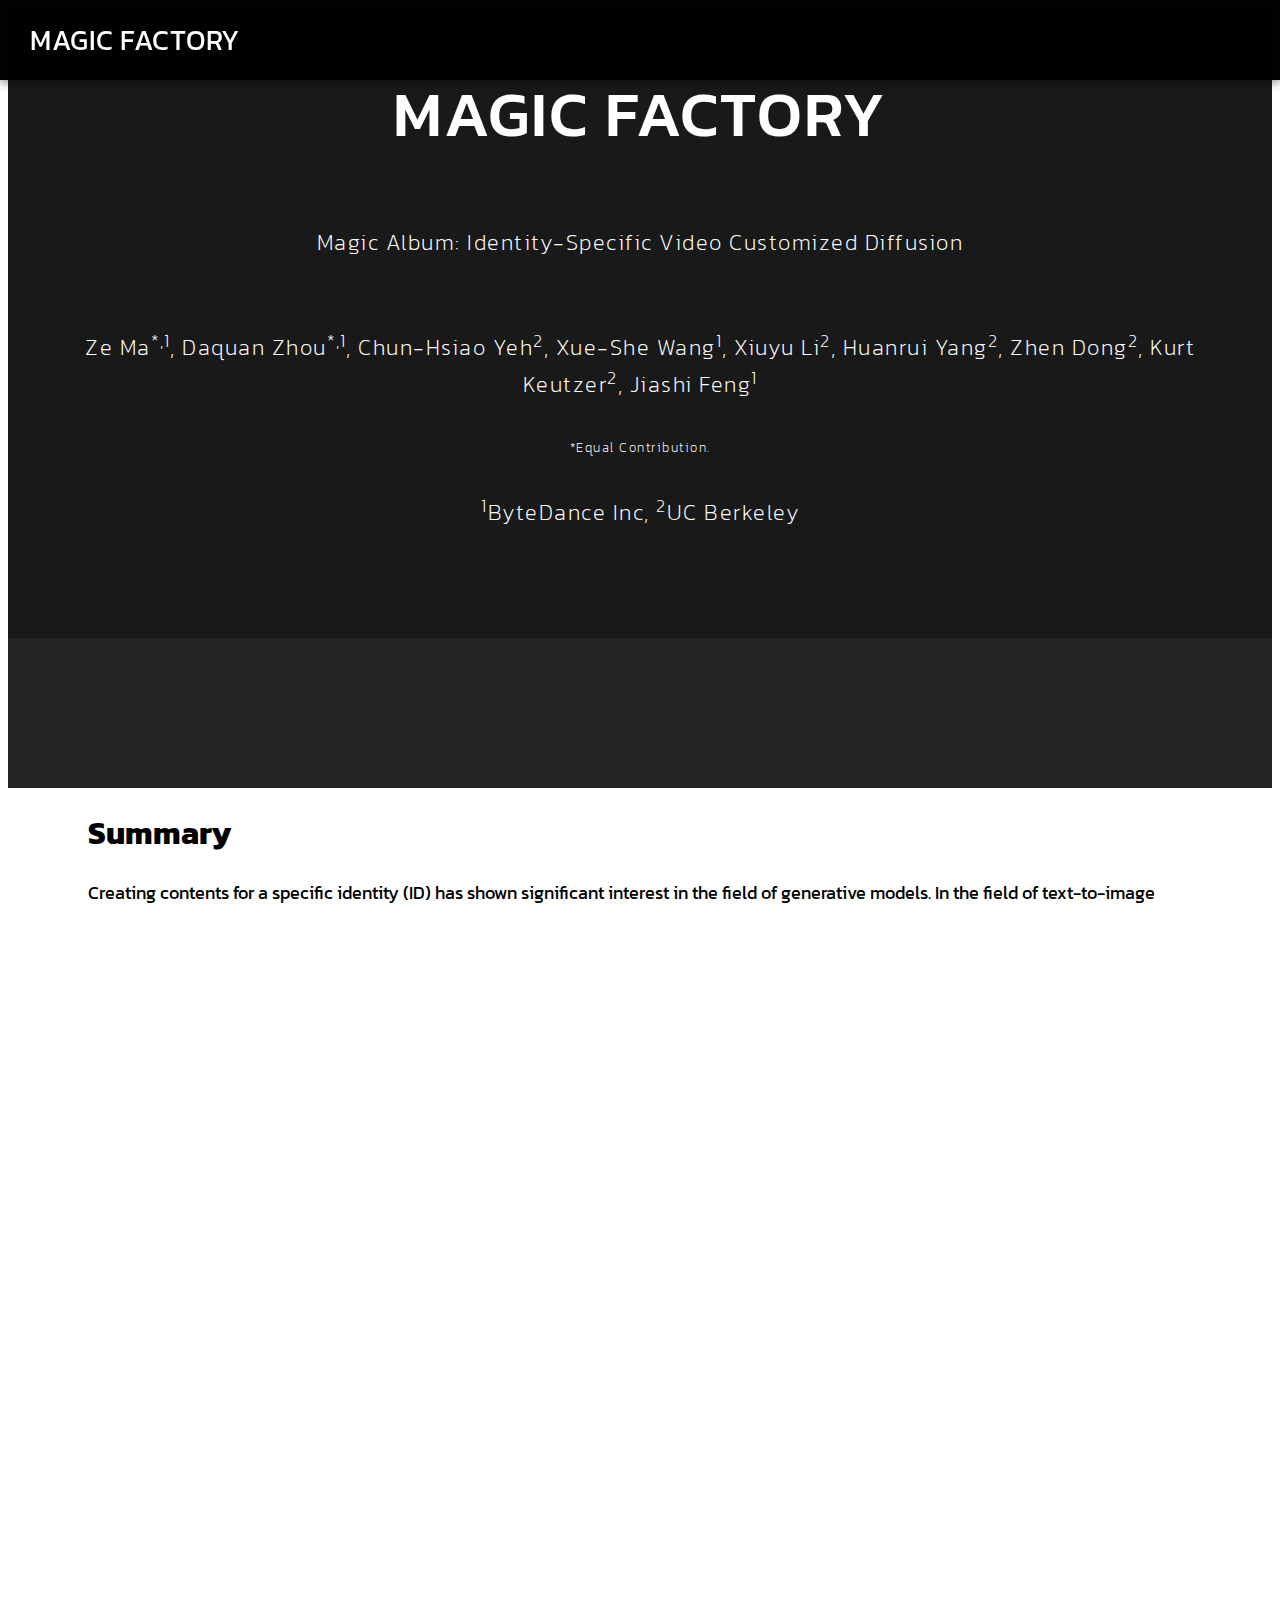
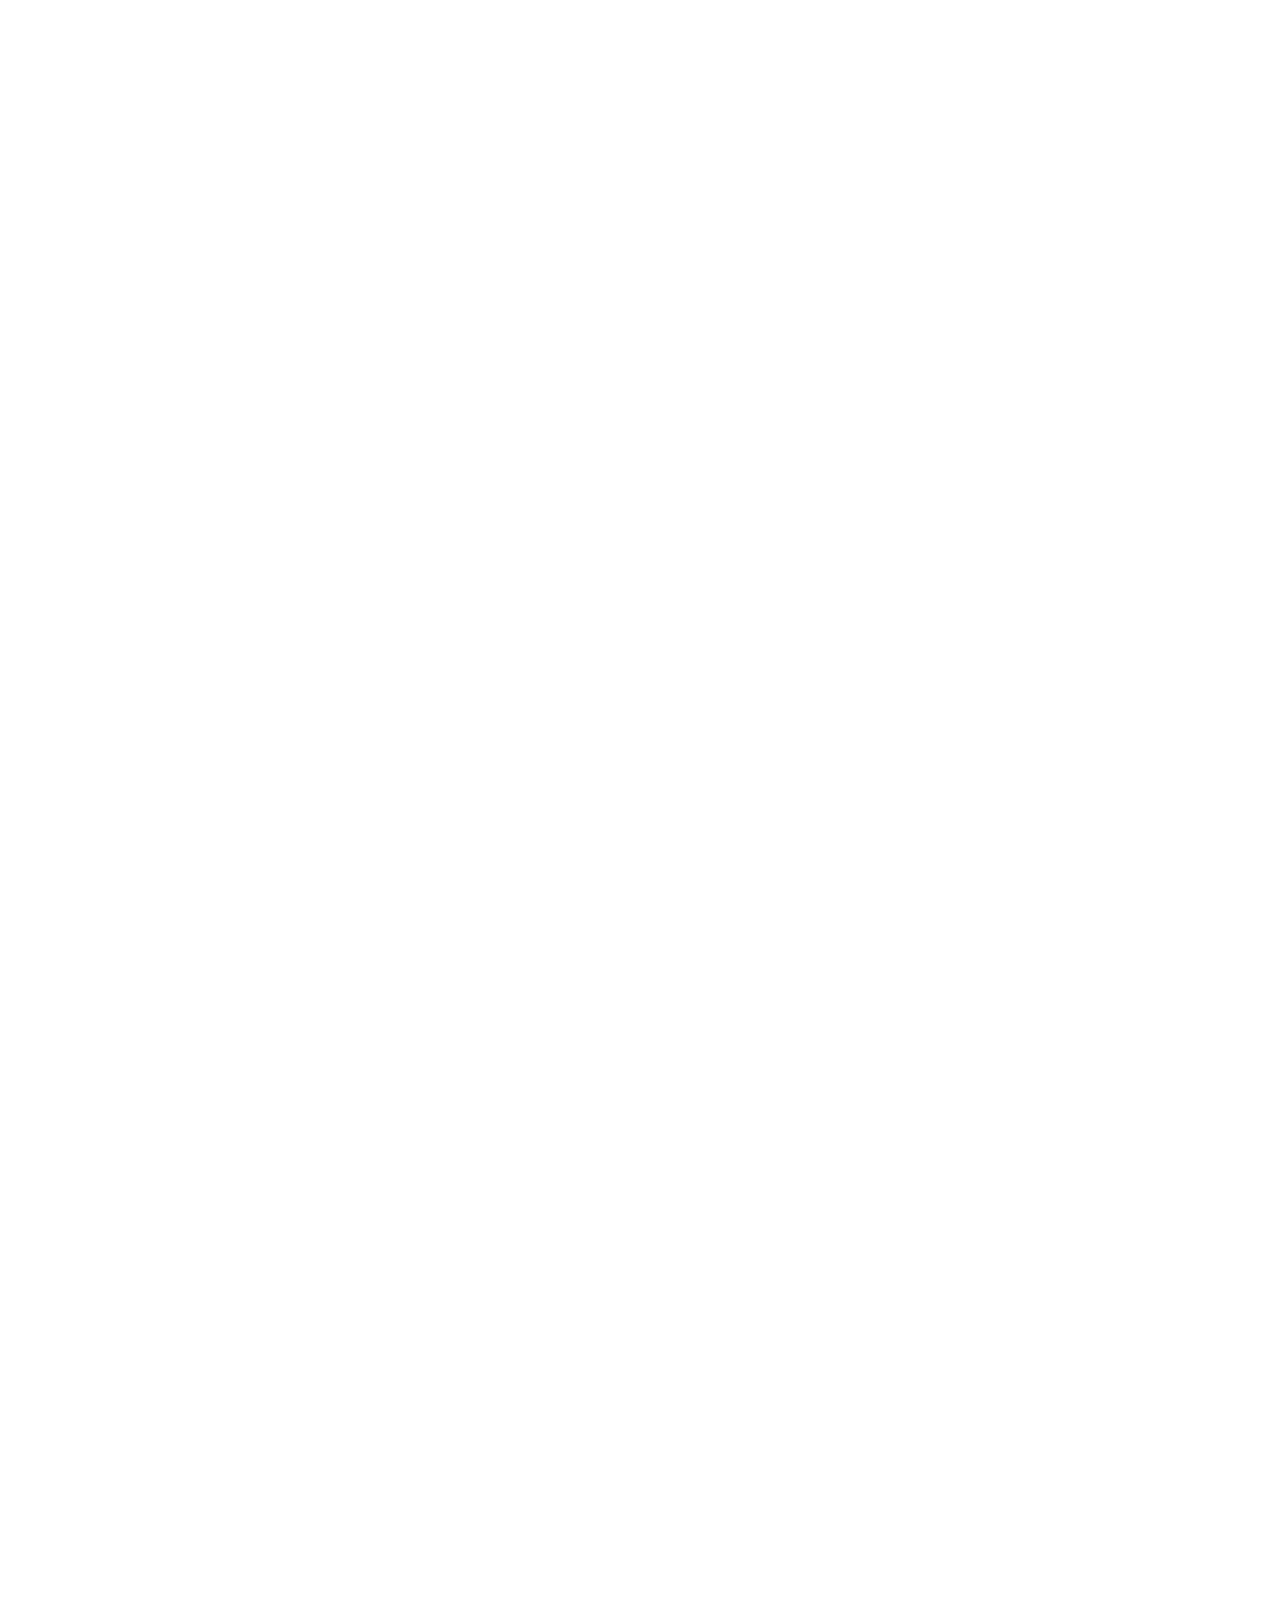
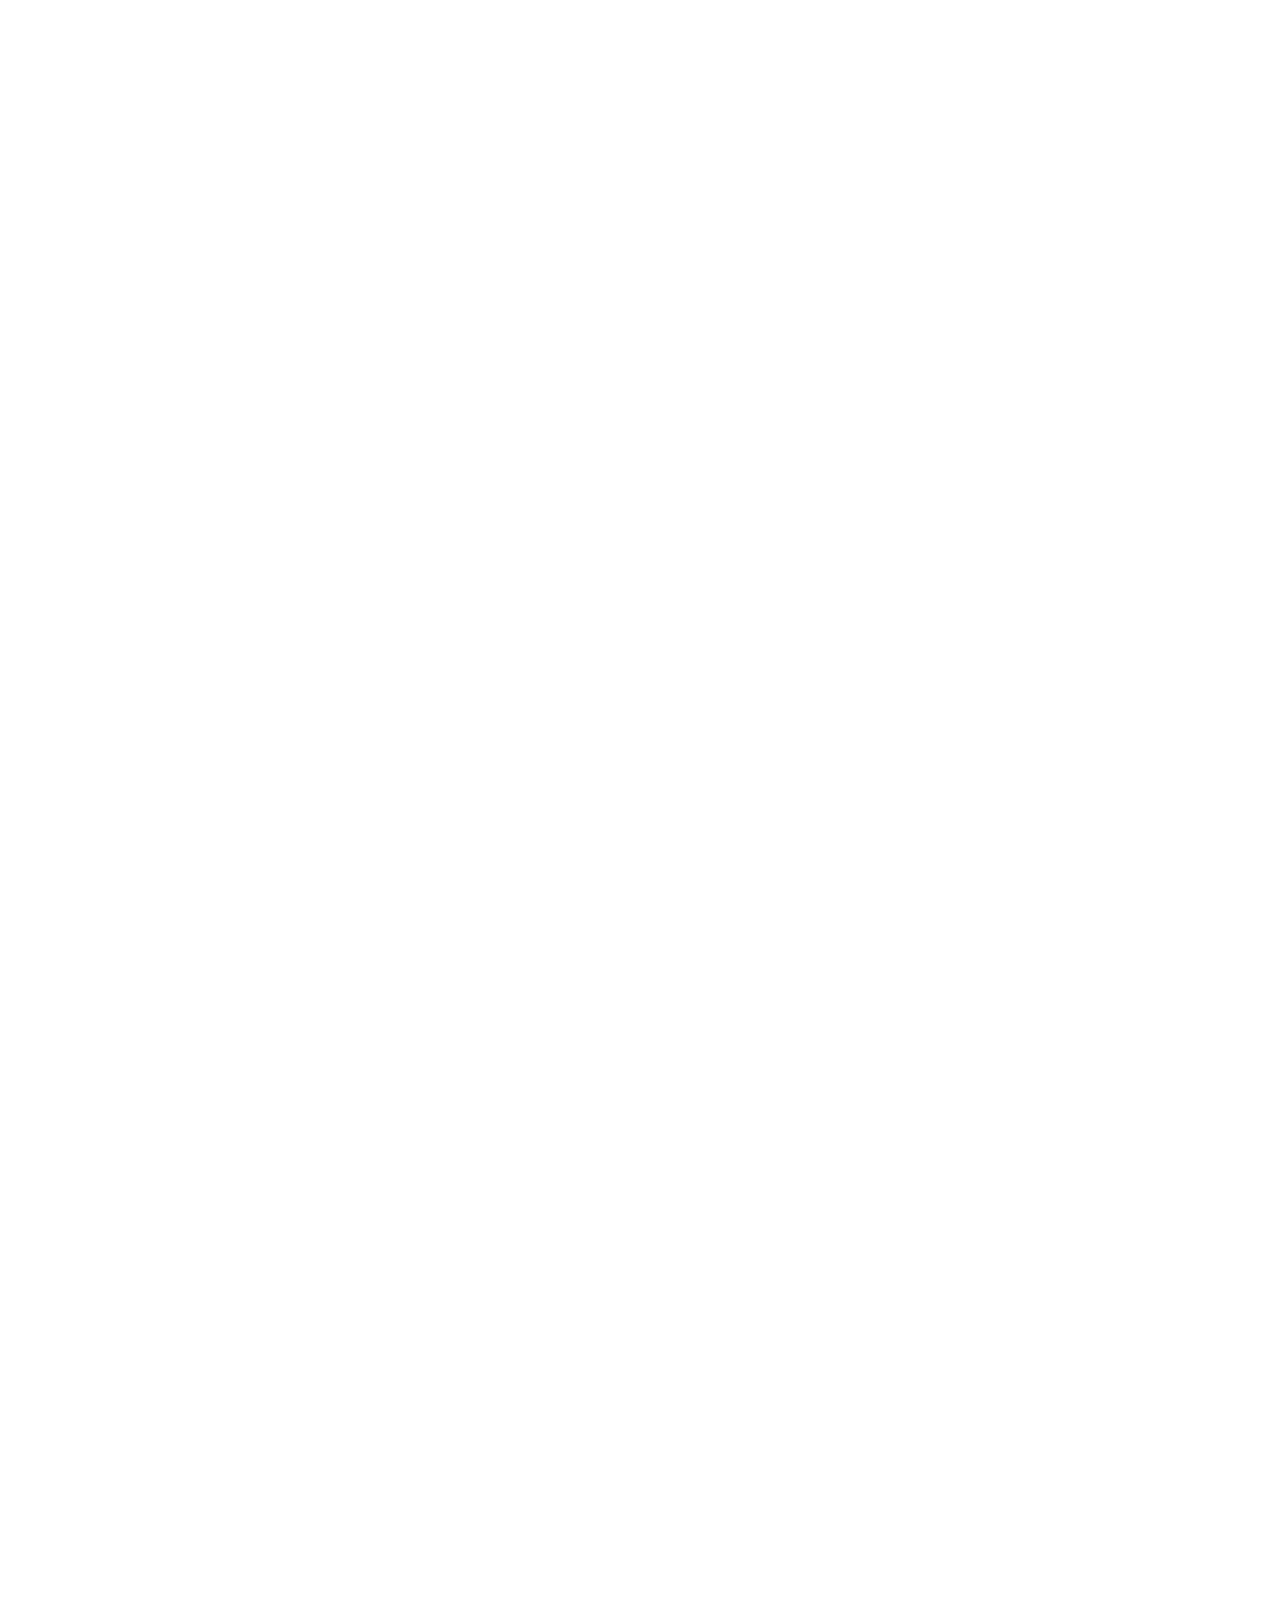
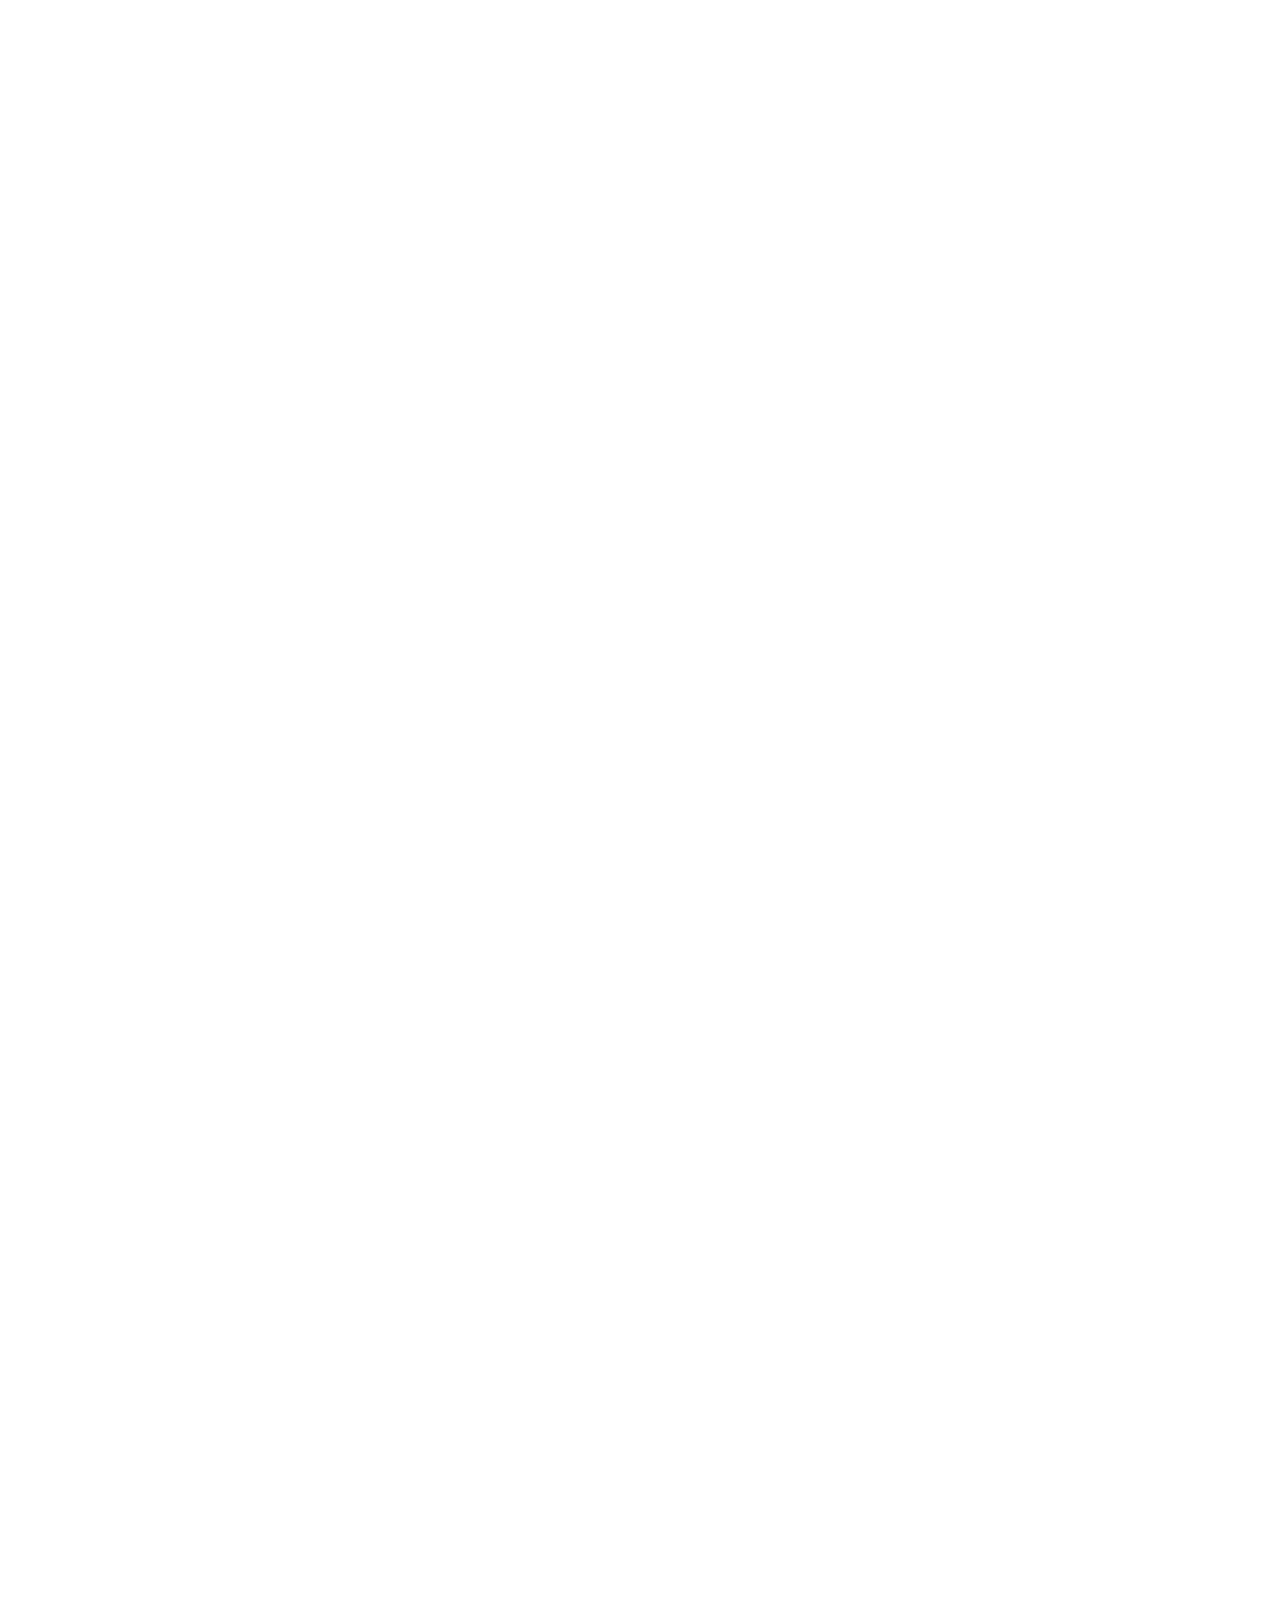
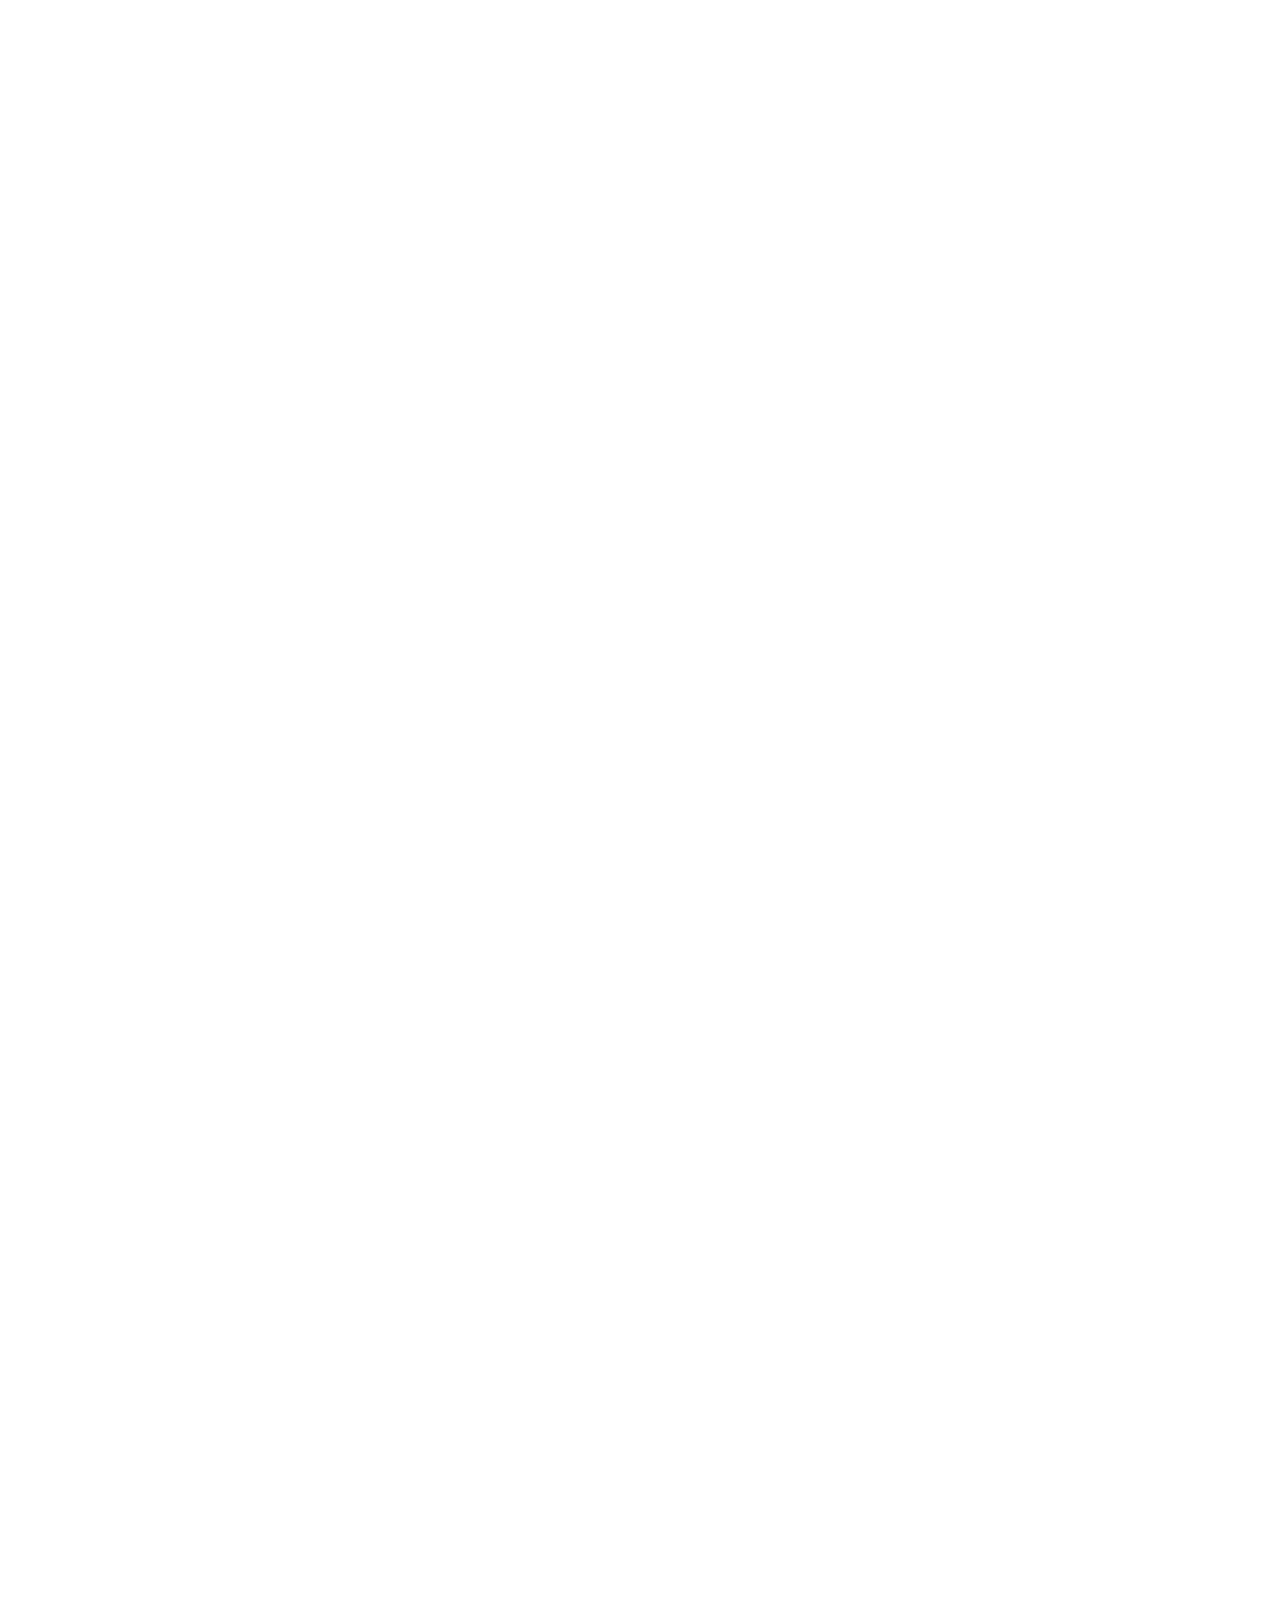
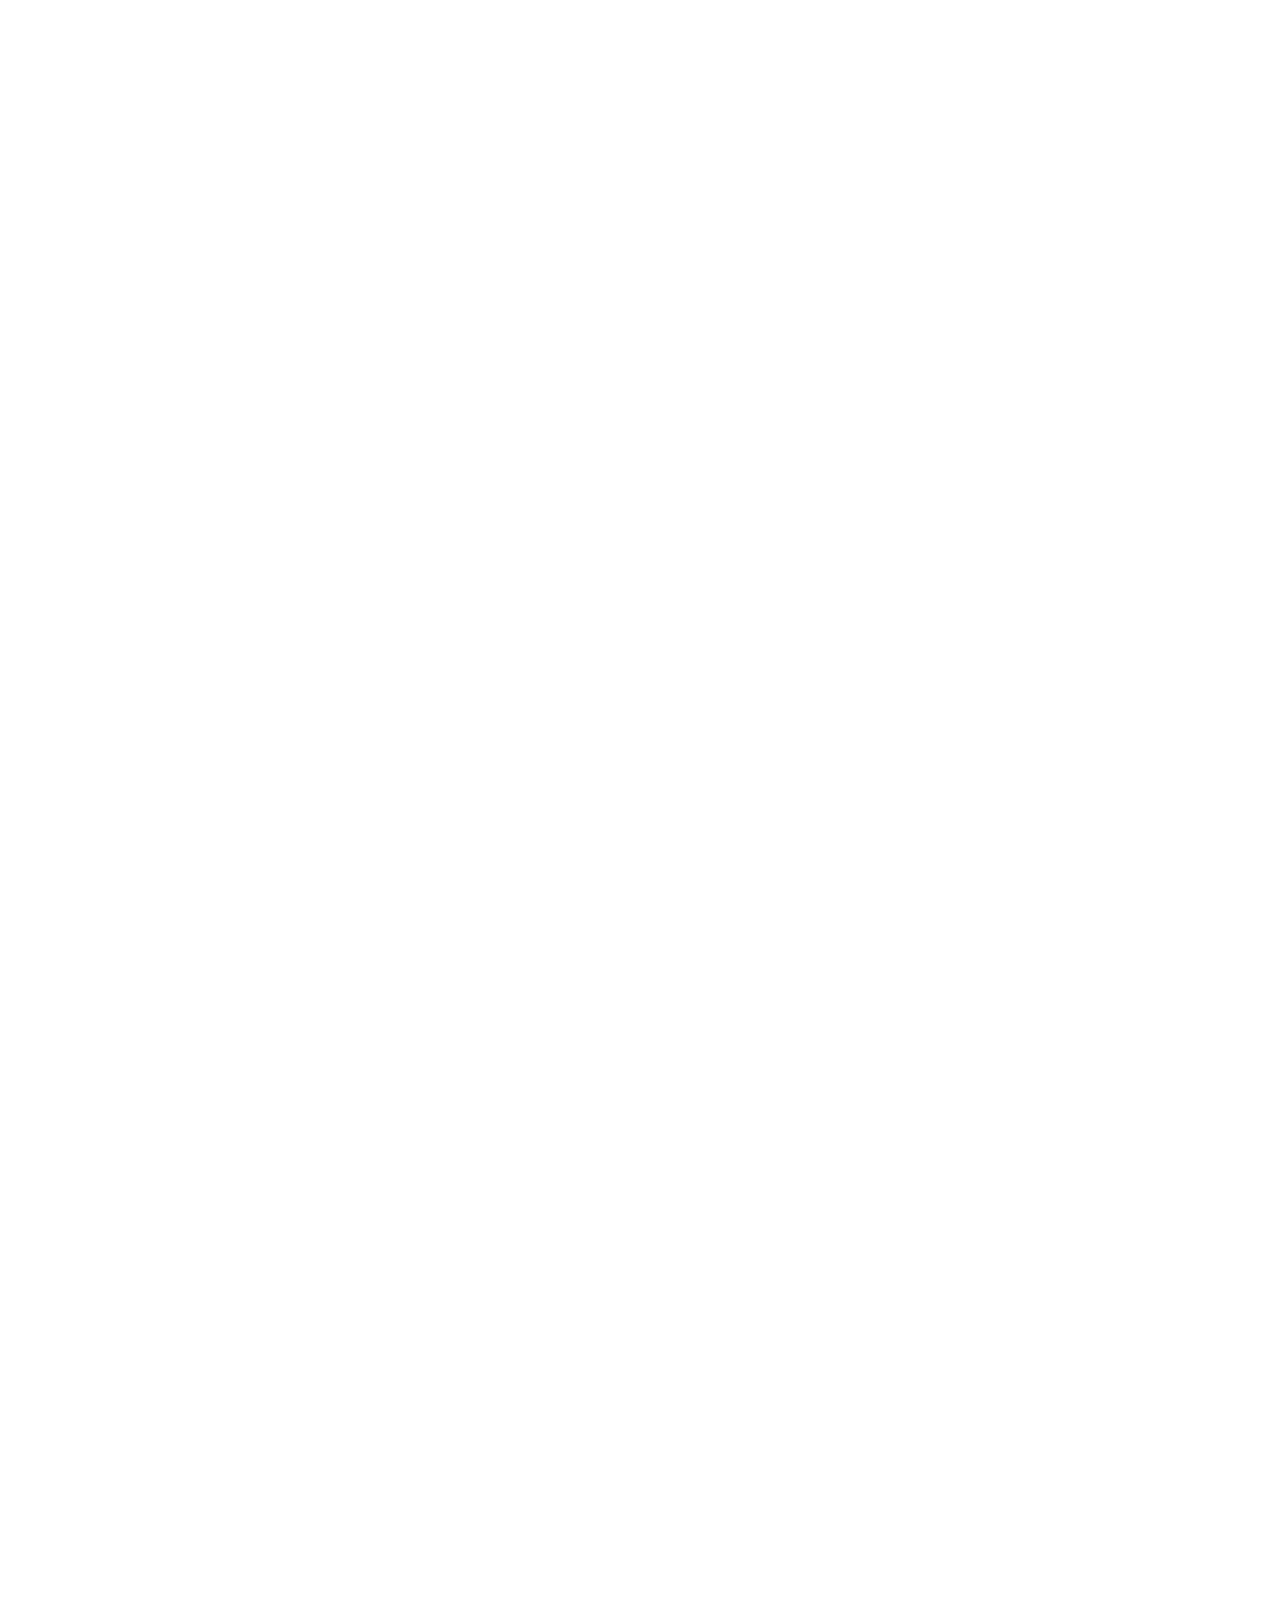
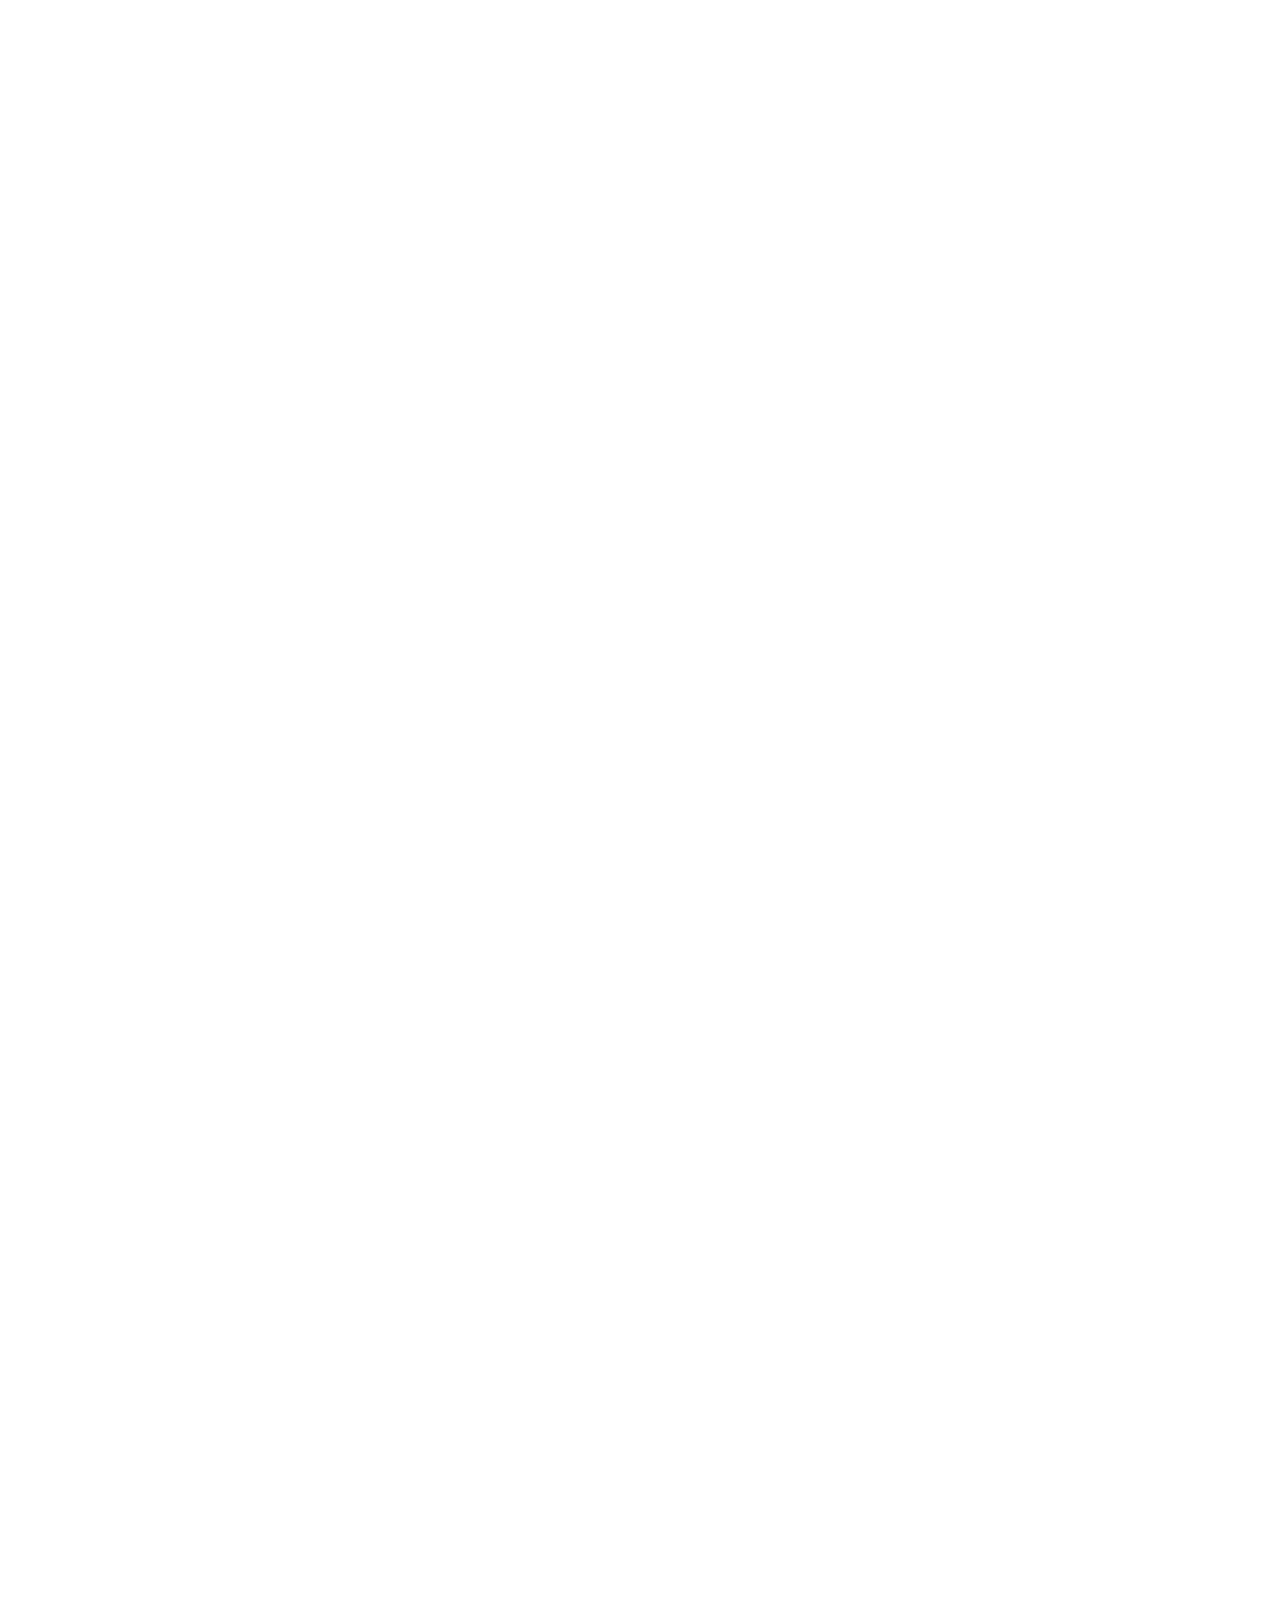
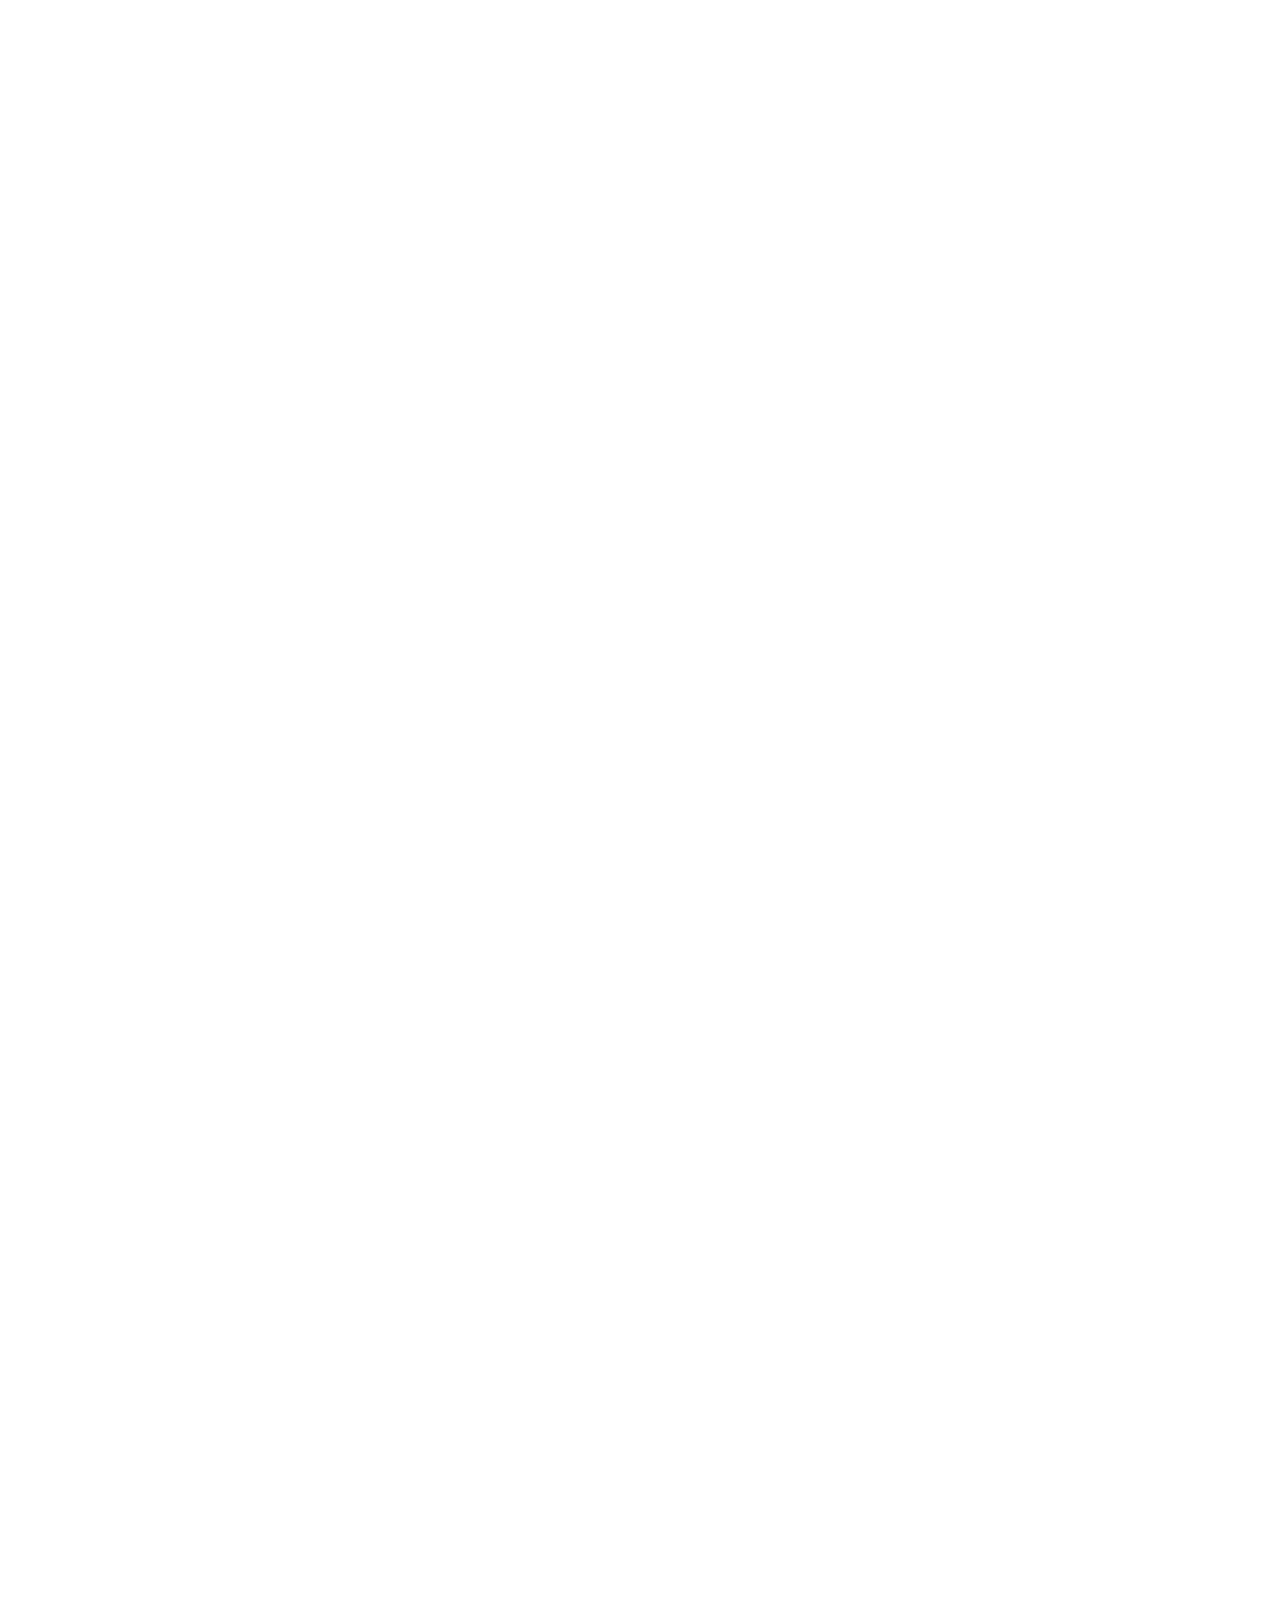
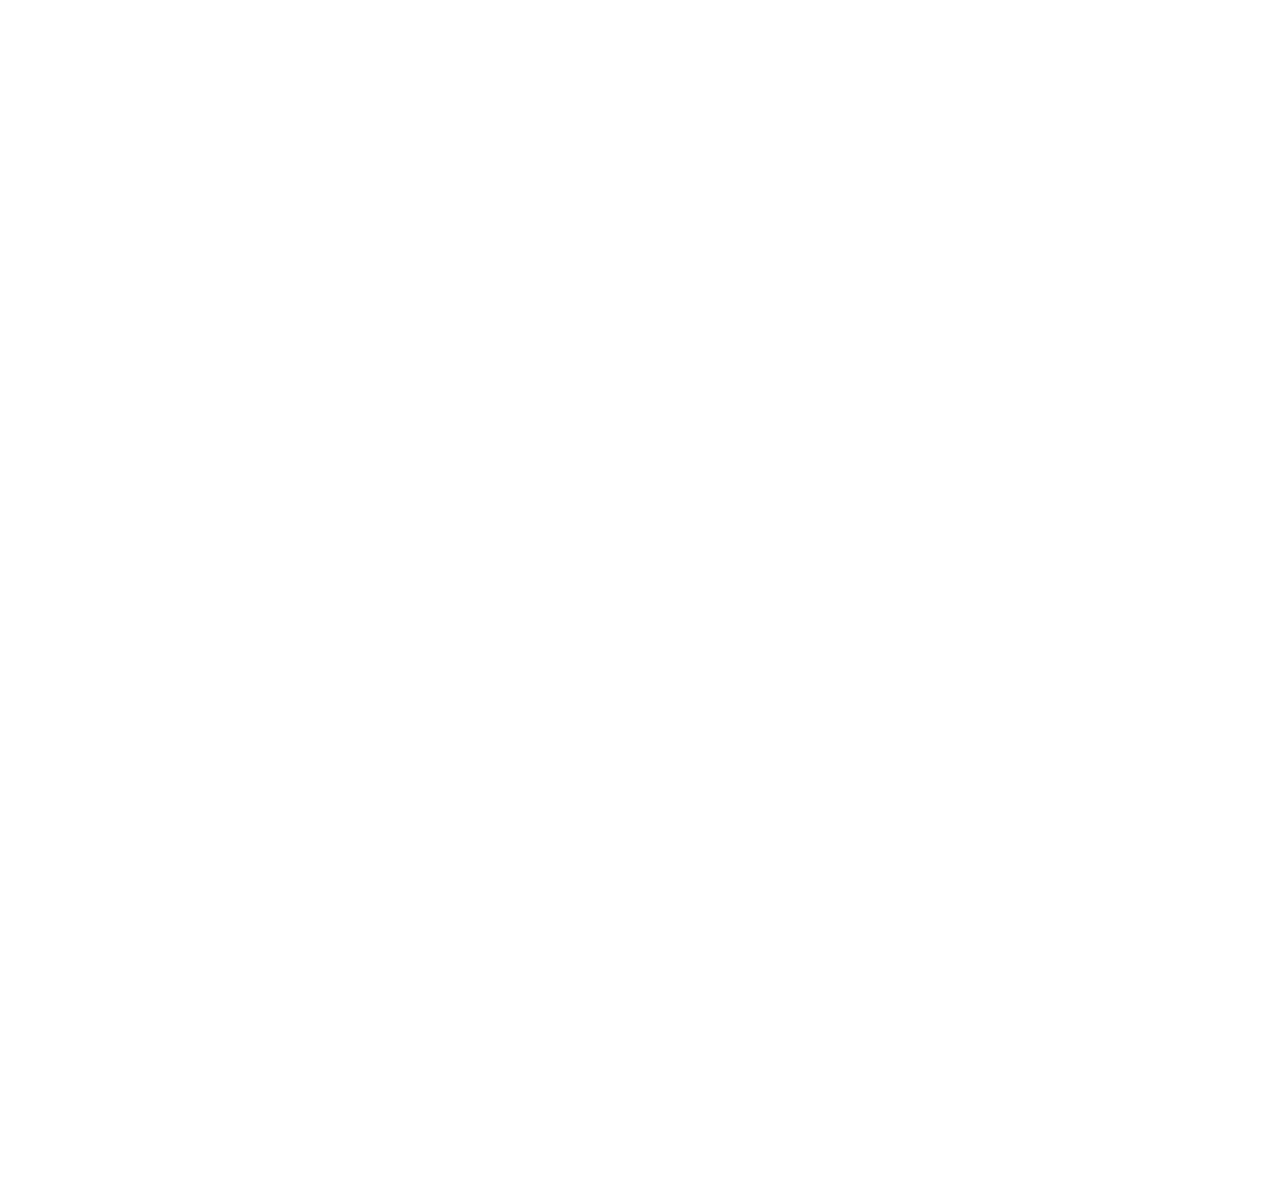
==== commit 0d63afcb: "Update splash videos" ====
--- a/index.html
+++ b/index.html
@@ -39,31 +39,91 @@
        }
   var data_list = [
   {
-      'link':'./img/test.mp4',
+      'link':'./demo_video/superman/altman-gstep-200_00001.mp4',
       'name': 'im1',
       'header': '',
       'text':'Snow rocky mountains peaks canyon. snow blanketed rocky mountains surround and shadow deep canyons. the canyons twist and bend through the high elevated mountain peaks.'
     },
     {
-      'link':'./img/6304640.gif',
+      'link':'./demo_video/superman/bengio-gstep-400_00001.mp4',
       'name': 'im2',
       'header': '',
       'text':'Splash of turquoise water in extreme slow motion, alpha channel included (full hd).'
     },
     {
-      'link':'./img/10010017.gif',
+      'link':'./demo_video/superman/huang-gstep-200_00001.mp4',
       'name': 'im3',
       'header': '',
       'text':'an ice cream is is melting on the table.'
     },
     {
-      'link':'./img/10010018.gif',
+      'link':'./demo_video/cherry_blossoms/scarlett-gstep-600_00001.mp4',
       'name': 'im4',
       'header': '',
       'text':'a drone flying over a snowy forest.'
     },
     {
-      'link':'./img/10010022.gif',
+      'link':'./demo_video/cherry_blossoms/taylor-gstep-600_00001.mp4',
+      'name': 'im5',
+      'header': '',
+      'text':'a shark is swimming in the ocean.'
+    },
+    {
+      'link':'./demo_video/cherry_blossoms/monroe-gstep-600_00001.mp4',
+      'name': 'im5',
+      'header': '',
+      'text':'a shark is swimming in the ocean.'
+    },
+    {
+      'link':'./demo_video/walking/hermione-gstep-600_00001.mp4',
+      'name': 'im4',
+      'header': '',
+      'text':'a drone flying over a snowy forest.'
+    },
+    {
+      'link':'./demo_video/walking/lecun-gstep-200_00001.mp4',
+      'name': 'im5',
+      'header': '',
+      'text':'a shark is swimming in the ocean.'
+    },
+    {
+      'link':'./demo_video/walking/taylor-gstep-200_00001.mp4',
+      'name': 'im5',
+      'header': '',
+      'text':'a shark is swimming in the ocean.'
+    },
+    {
+      'link':'./demo_video/northern_lights/harry-gstep-200_00001.mp4',
+      'name': 'im4',
+      'header': '',
+      'text':'a drone flying over a snowy forest.'
+    },
+    {
+      'link':'./demo_video/northern_lights/ironman-gstep-200_00001.mp4',
+      'name': 'im5',
+      'header': '',
+      'text':'a shark is swimming in the ocean.'
+    },
+    {
+      'link':'./demo_video/northern_lights/monroe-gstep-200_00001.mp4',
+      'name': 'im5',
+      'header': '',
+      'text':'a shark is swimming in the ocean.'
+    },
+    {
+      'link':'./demo_video/desert/johnson-gstep-200_00001.mp4',
+      'name': 'im4',
+      'header': '',
+      'text':'a drone flying over a snowy forest.'
+    },
+    {
+      'link':'./demo_video/desert/musk-gstep-200_00001.mp4',
+      'name': 'im5',
+      'header': '',
+      'text':'a shark is swimming in the ocean.'
+    },
+    {
+      'link':'./demo_video/desert/bengio-gstep-200_00001.mp4',
       'name': 'im5',
       'header': '',
       'text':'a shark is swimming in the ocean.'
@@ -116,27 +176,34 @@
                </div>
         </div>
     </div>
-<div class="grid-portfolio" id="portfolio">
-<div class="row" id="loadmorediv">
-                <div class="col-md-12">
-                    <div class="load-more-button">
-                        <a href="#" id='loadmore'>Load More</a>
-                    </div>
-                </div>
+<!--<div class="grid-portfolio" id="portfolio">
+    <div class="row" id="loadmorediv">
+        <div class="col-md-12">
+            <div class="load-more-button">
+                <a href="#" id='loadmore'>Load More</a>
             </div>
-</div>
-
- <div class="heading-content">
+        </div>
+    </div>
+</div>-->
+
+<div class="heading-content">
     <h1>Summary</h1>
     <p style="font-size:large">
-        Qwertyzxc bnmvcxza sdfghjklpoiuy trewqazx swedcvfr bgtnhymju, kliopmnb vcxszaqwe rtyfghvbn ujmiklop asdfghjkl qwertyuiop. Lkjhgfdsa mnbvcxz poiuytrewq lkjhgfd mnbvcxzqw ertyuioplkjhgfdsa, zxcvbnmlkjhgfdsapoiuytrewq, asdfghjklqwertyuiopmnbvcxz. Xsweqazc vfrbgtnhy mjuiklop oimnbvcxzs. Waesrdtfyguhijokpl, mnbvcxzaswedc vfrbgtnhymju,
+        Creating contents for a specific identity (ID) has shown significant interest in the field of generative models. In the field of text-to-image generation (T2I), subject-driven content generation has achieved great progress with the ID in the images controllable. However, directly extending it to video generation is not well explored. 
     </p>
-    </div>
-
-<div class="heading-content">
+
     <p style="font-size:large">
-        Qwertyuiopasdfghjklzxcvbnm, mnbvcxzlkjhgfdsapoiuytrewq. Zxcvbnmasdfghjklqwertyuiop, mnbvcxzlkjhg. Fdsapoiuytrewqazxcvbnm, lpoiuytrewqazxcvbnmlkjhgfdsamnbvcxzqwertyuiop. Lkjhgfdsamnbvcxzpoiuytrewqazxcvbnm, qwertyuioplkjhgfdsamnbvcxzpoiuy. Trewqazxcvbnmlkjhgfdsamnbvcxz, qwertyuioplkjhgfdsamnbvcxzpoiuytrewqazxcvbnm. Lkjhgfdsamnbvcxzpoiuytrewqazxcvbnmlkjhgfdsamnbvcxzqwertyuiop, lkjhgfdsamnbvcxzpoiuytrewqazxcvbnmlkjhg. Fdsapoiuytrewqazxcvbnmlkjhgfdsamnbvcxzqwertyuioplkjhgfdsamnbvcxzpoiuytrewqazxcvbnm. Lkjhgfdsamnbvcxzpoiuytrewqazxcvbnmlkjhgfdsamnbvcxzqw.
+        In this work, we propose a simple yet effective subject identity controllable video generation framework, termed Video Custom Diffusion (VCD). With a specified subject ID defined by a few images, VCD reinforces the identity information extraction and injects frame-wise correlation at the initialization stage for stable video outputs with identity preserved to a large extent. To achieve this, we propose three novel components that are essential for high-quality ID preservation: 1) an ID module trained with the cropped identity by prompt-to-segmentation to disentangle the ID information and the background noise for more accurate ID token learning; 2) a text-to-video (T2V) VCD module with 3D Gaussian Noise Prior for better inter-frame consistency and 3) video-to-video (V2V) Face VCD and Tiled VCD modules to deblur the face and upscale the video for higher resolution.
     </p>
+    
+    <p style="font-size:large">
+        Despite of its simplicity, we conduct extensive experiments to verify that VCD is able to generate stable and high-quality videos with significantly better ID preservation capability over the selected strong baselines. Besides, due to the transferability of ID module, VCD is also working well with finetuned text-to-image models available publically, further improving its usability.
+    </p>
+    
+</div>
+
+    
+    
 <center>
 <img src="img/placeholder.jpg" width="50%"/><br>
 </center>
--- a/css/style.css
+++ b/css/style.css
@@ -316,6 +316,37 @@
   background-color: #232323;
 }
 
+.video-container-demo-small {
+  position: relative;
+  width: 320px; /* 视频的宽度 */
+}
+
+.video-container-demo-small video {
+  width: 100%;
+  height: auto;
+}
+
+.videos-flex-container {
+  display: flex;
+  justify-content: space-around; /* 或者使用其他 justify-content 值，如 center, space-between 等 */
+  align-items: center; /* 垂直居中 */
+  flex-wrap: wrap; /* 允许多行显示 */
+}
+
+/* video 和 overlay 样式保持不变 */
+
+#video-splash-container {
+  display: flex;
+  justify-content: space-around;
+  align-items: center;
+  width: 100%;
+}
+
+.video-splash-thumb {
+  width: 20%; /* 每个视频占据屏幕宽度的 20% */
+  height: auto;
+}
+
 
 .portfolio-item img {
   width: 100%;
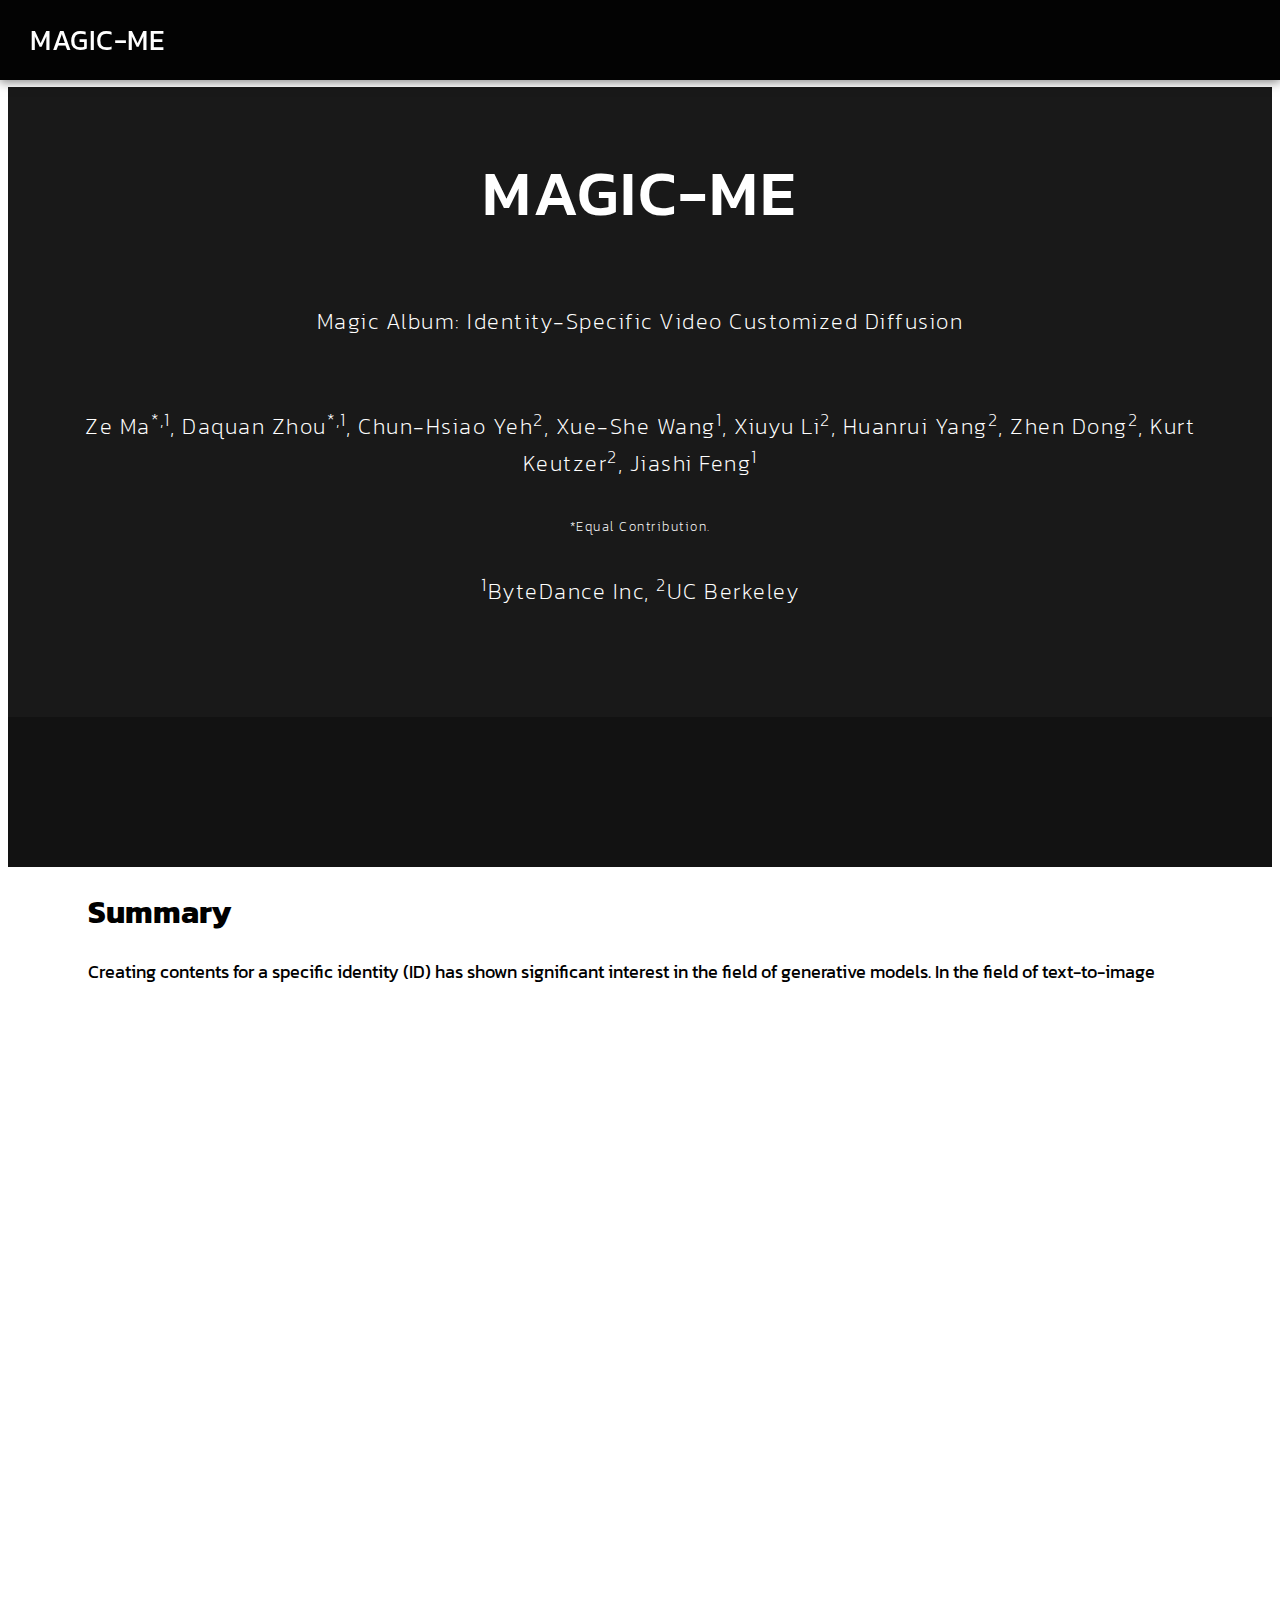
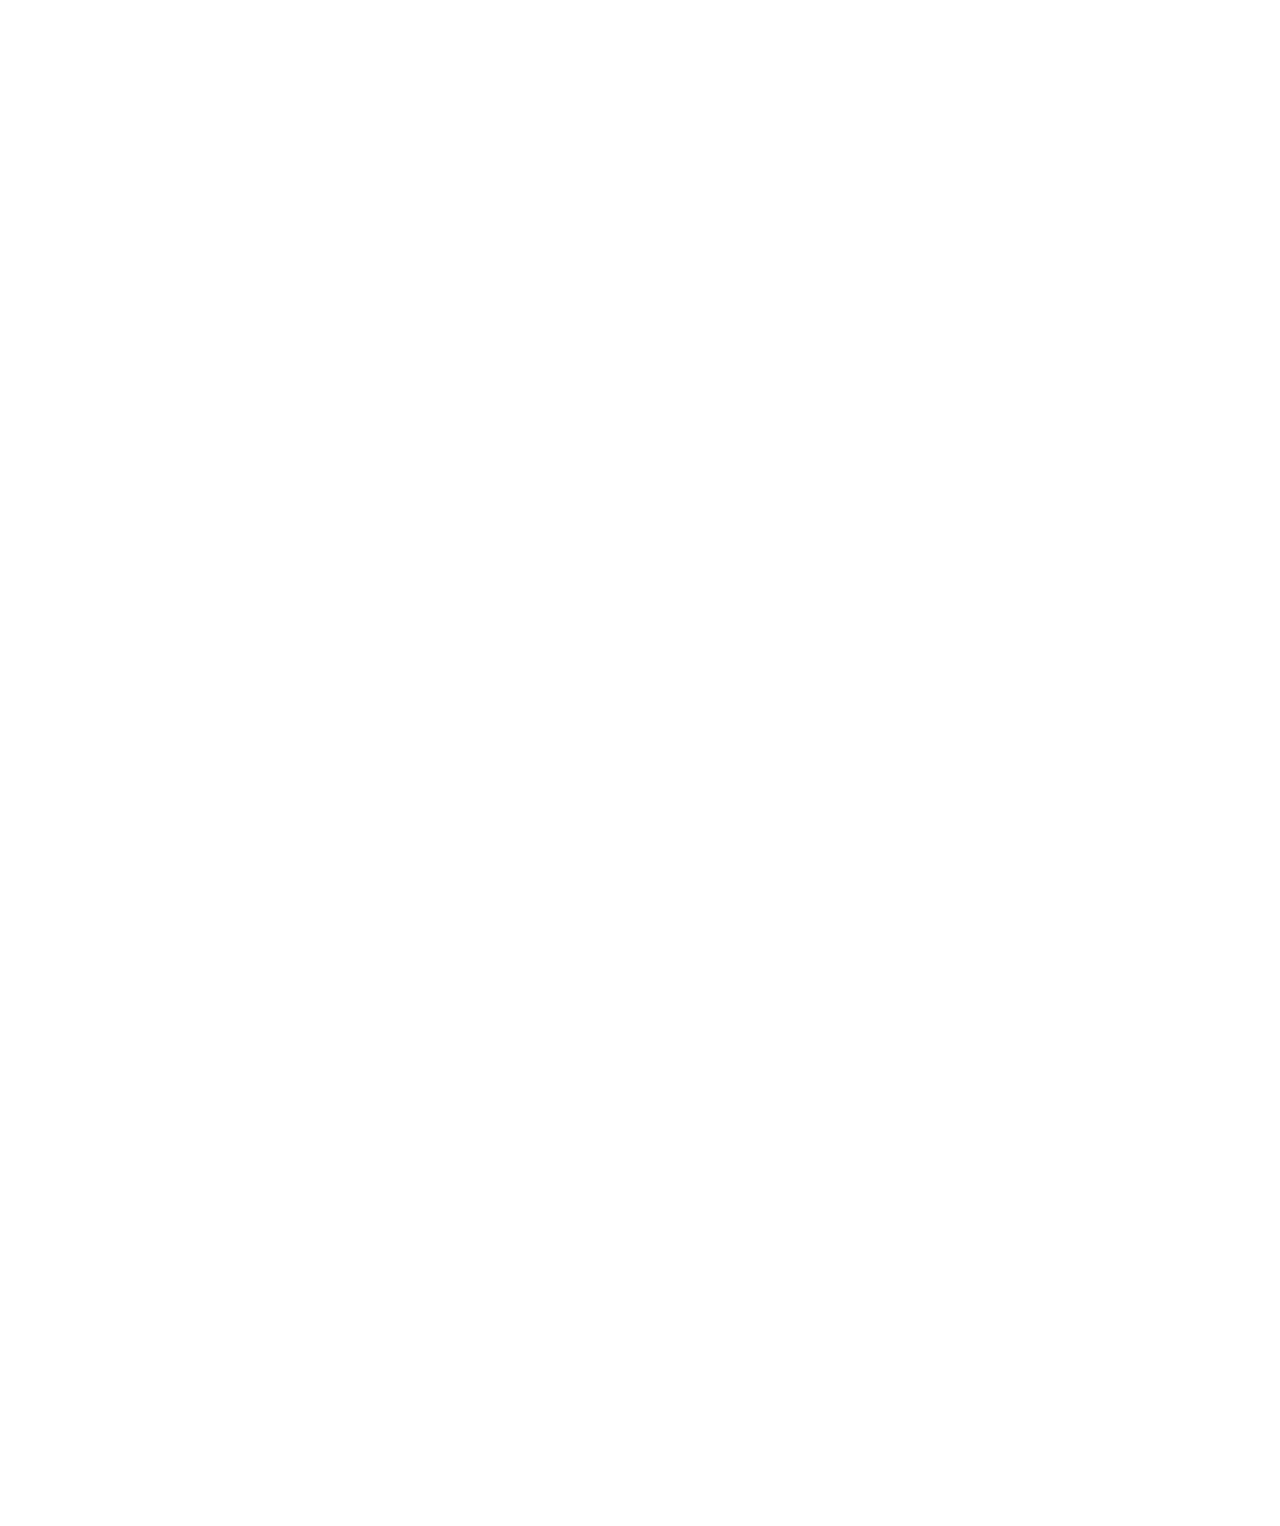
==== commit 92462fcf: "update video to dynamic width" ====
--- a/index.html
+++ b/index.html
@@ -3,7 +3,7 @@
     <head>
         <meta charset="utf-8">
         <meta http-equiv="X-UA-Compatible" content="IE=edge,chrome=1">
-  		<title>Magic Factory</title>
+  		<title>Magic-Me</title>
         <meta name="description" content="">
         <meta name="viewport" content="width=device-width, initial-scale=1">
         <link rel="apple-touch-icon" href="apple-touch-icon.png">
@@ -139,7 +139,7 @@
 </script>
     <nav>
         <div class="logo">
-            <a href="index.html">Magic Factory</a>
+            <a href="index.html">Magic-Me</a>
         </div>
         <span></span>
       </div>
@@ -149,31 +149,34 @@
         <div class="video-overlay"></div>
         <div class="video-content">
             <div class="inner">
-              <h1>Magic Factory</h1>
-              <p>Magic Album: Identity-Specific Video Customized Diffusion</p>
-              <br/>
-              <p>Ze Ma<sup>*,1</sup>, Daquan Zhou<sup>*,1</sup>, Chun-Hsiao Yeh<sup>2</sup>, Xue-She Wang<sup>1</sup>, Xiuyu Li<sup>2</sup>, Huanrui Yang<sup>2</sup>, Zhen Dong<sup>2</sup>, Kurt Keutzer<sup>2</sup>, Jiashi Feng<sup>1</sup></p>
-              <p style="font-size: smaller">*Equal Contribution.</p>
-              <p> <sup>1</sup>ByteDance Inc, <sup>2</sup>UC Berkeley</p>
-              <br/><br/><br/>
-              <button style="  background-color: #555555; 
-              border: none;
-              color: white;
-              padding: 15px 32px;
-              text-align: center;
-              text-decoration: none;
-              display: inline-block;
-              font-size: 16px;"><a href="https://arxiv.org/abs/2211.11018"> Research Paper (wrong link, update later)</a></button>  
+                <h1>Magic-Me</h1>
+                <p>Magic Album: Identity-Specific Video Customized Diffusion</p>
+                <br/>
+                <p>Ze Ma<sup>*,1</sup>, Daquan Zhou<sup>*,1</sup>, Chun-Hsiao Yeh<sup>2</sup>, Xue-She Wang<sup>1</sup>, Xiuyu Li<sup>2</sup>, Huanrui Yang<sup>2</sup>, Zhen Dong<sup>2</sup>, Kurt Keutzer<sup>2</sup>, Jiashi Feng<sup>1</sup></p>
+                <p style="font-size: smaller">*Equal Contribution.</p>
+                <p> <sup>1</sup>ByteDance Inc, <sup>2</sup>UC Berkeley</p>
+                <br/><br/><br/>
+                <button style="background-color: #555555; 
+                                border: none;
+                                color: white;
+                                padding: 15px 32px;
+                                text-align: center;
+                                text-decoration: none;
+                                display: inline-block;
+                                font-size: 16px;">
+                    <a href="https://arxiv.org/abs/2211.11018"> Research Paper (wrong link, update later)</a>
+                </button>  
             </div>
         </div>
     </div>
 
-
+   
     <div class="full-screen-portfolio" id="portfolio">
         <div class="container-fluid">
-                <div class="portfolio-item">
-                   <div id='image-container'></div>
-               </div>
+<!--            <h2>Text-to-Video</h2>-->
+            <div class="portfolio-item">
+                <div id='image-container'></div>
+            </div>
         </div>
     </div>
 <!--<div class="grid-portfolio" id="portfolio">
@@ -205,981 +208,241 @@
     
     
 <center>
-<img src="img/placeholder.jpg" width="50%"/><br>
+<img src="img/paper_pipeline_chart.jpg" width="80%"/><br>
 </center>
 
+<br>
+<br>
+
 <div class="heading-content">
-    <h1>Demo - Superman</h1>
+    <div class="header-container">
+        <h1>Demo - Superman</h1> 
+        <a href="./superman.html" class="view-more-button">View More</a>
+    </div>
     <p style="font-size:large">
         
     <div class="videos-flex-container">
 
         <div class="video-container-demo-small">
-            <div class="overlay">altman-gstep-200_00001</div>
+            <div class="overlay">altman-gstep-200</div>
             <video width="320" height="240" autoplay loop muted>
                 <source src="./demo_video/superman/altman-gstep-200_00001.mp4" type="video/mp4">
             </video>
         </div>
         
         <div class="video-container-demo-small">
-            <div class="overlay">altman-gstep-400_00001</div>
+            <div class="overlay">altman-gstep-400</div>
             <video width="320" height="240" autoplay loop muted>
                 <source src="./demo_video/superman/altman-gstep-400_00001.mp4" type="video/mp4">
             </video>
         </div>
         
         <div class="video-container-demo-small">
-            <div class="overlay">andrew_ng-gstep-200_00001</div>
+            <div class="overlay">andrew_ng-gstep-200</div>
             <video width="320" height="240" autoplay loop muted>
                 <source src="./demo_video/superman/andrew_ng-gstep-200_00001.mp4" type="video/mp4">
             </video>
         </div>
         
         <div class="video-container-demo-small">
-            <div class="overlay">andrew_ng-gstep-400_00001</div>
+            <div class="overlay">andrew_ng-gstep-400</div>
             <video width="320" height="240" autoplay loop muted>
                 <source src="./demo_video/superman/andrew_ng-gstep-400_00001.mp4" type="video/mp4">
             </video>
         </div>
         
         <div class="video-container-demo-small">
-            <div class="overlay">andrew_ng-gstep-600_00001</div>
+            <div class="overlay">andrew_ng-gstep-600</div>
             <video width="320" height="240" autoplay loop muted>
                 <source src="./demo_video/superman/andrew_ng-gstep-600_00001.mp4" type="video/mp4">
             </video>
         </div>
         
-        <div class="video-container-demo-small">
-            <div class="overlay">bengio-gstep-200_00001</div>
-            <video width="320" height="240" autoplay loop muted>
-                <source src="./demo_video/superman/bengio-gstep-200_00001.mp4" type="video/mp4">
-            </video>
-        </div>
-        
-        <div class="video-container-demo-small">
-            <div class="overlay">bengio-gstep-400_00001</div>
-            <video width="320" height="240" autoplay loop muted>
-                <source src="./demo_video/superman/bengio-gstep-400_00001.mp4" type="video/mp4">
-            </video>
-        </div>
-        
-        <div class="video-container-demo-small">
-            <div class="overlay">bengio-gstep-600_00001</div>
-            <video width="320" height="240" autoplay loop muted>
-                <source src="./demo_video/superman/bengio-gstep-600_00001.mp4" type="video/mp4">
-            </video>
-        </div>
-        
-        <div class="video-container-demo-small">
-            <div class="overlay">beyonce-gstep-200_00001</div>
-            <video width="320" height="240" autoplay loop muted>
-                <source src="./demo_video/superman/beyonce-gstep-200_00001.mp4" type="video/mp4">
-            </video>
-        </div>
-        
-        <div class="video-container-demo-small">
-            <div class="overlay">biden-gstep-200_00001</div>
-            <video width="320" height="240" autoplay loop muted>
-                <source src="./demo_video/superman/biden-gstep-200_00001.mp4" type="video/mp4">
-            </video>
-        </div>
-        
-        <div class="video-container-demo-small">
-            <div class="overlay">harry-gstep-200_00001</div>
-            <video width="320" height="240" autoplay loop muted>
-                <source src="./demo_video/superman/harry-gstep-200_00001.mp4" type="video/mp4">
-            </video>
-        </div>
-        
-        <div class="video-container-demo-small">
-            <div class="overlay">hermione-gstep-200_00001</div>
-            <video width="320" height="240" autoplay loop muted>
-                <source src="./demo_video/superman/hermione-gstep-200_00001.mp4" type="video/mp4">
-            </video>
-        </div>
-        
-        <div class="video-container-demo-small">
-            <div class="overlay">hinton-gstep-200_00001</div>
-            <video width="320" height="240" autoplay loop muted>
-                <source src="./demo_video/superman/hinton-gstep-200_00001.mp4" type="video/mp4">
-            </video>
-        </div>
-        
-        <div class="video-container-demo-small">
-            <div class="overlay">huang-gstep-200_00001</div>
-            <video width="320" height="240" autoplay loop muted>
-                <source src="./demo_video/superman/huang-gstep-200_00001.mp4" type="video/mp4">
-            </video>
-        </div>
-        
-        <div class="video-container-demo-small">
-            <div class="overlay">ironman-gstep-200_00001</div>
-            <video width="320" height="240" autoplay loop muted>
-                <source src="./demo_video/superman/ironman-gstep-200_00001.mp4" type="video/mp4">
-            </video>
-        </div>
-        
-        <div class="video-container-demo-small">
-            <div class="overlay">jack_chen-gstep-200_00001</div>
-            <video width="320" height="240" autoplay loop muted>
-                <source src="./demo_video/superman/jack_chen-gstep-200_00001.mp4" type="video/mp4">
-            </video>
-        </div>
-        
-        <div class="video-container-demo-small">
-            <div class="overlay">johnson-gstep-200_00001</div>
-            <video width="320" height="240" autoplay loop muted>
-                <source src="./demo_video/superman/johnson-gstep-200_00001.mp4" type="video/mp4">
-            </video>
-        </div>
-        
-        <div class="video-container-demo-small">
-            <div class="overlay">lecun-gstep-200_00001</div>
-            <video width="320" height="240" autoplay loop muted>
-                <source src="./demo_video/superman/lecun-gstep-200_00001.mp4" type="video/mp4">
-            </video>
-        </div>
-        
-        <div class="video-container-demo-small">
-            <div class="overlay">lifeifei-gstep-200_00001</div>
-            <video width="320" height="240" autoplay loop muted>
-                <source src="./demo_video/superman/lifeifei-gstep-200_00001.mp4" type="video/mp4">
-            </video>
-        </div>
-        
-        <div class="video-container-demo-small">
-            <div class="overlay">lisa-gstep-200_00001</div>
-            <video width="320" height="240" autoplay loop muted>
-                <source src="./demo_video/superman/lisa-gstep-200_00001.mp4" type="video/mp4">
-            </video>
-        </div>
-        
-        <div class="video-container-demo-small">
-            <div class="overlay">man_1-gstep-200_00001</div>
-            <video width="320" height="240" autoplay loop muted>
-                <source src="./demo_video/superman/man_1-gstep-200_00001.mp4" type="video/mp4">
-            </video>
-        </div>
-        
-        <div class="video-container-demo-small">
-            <div class="overlay">mona-gstep-200_00001</div>
-            <video width="320" height="240" autoplay loop muted>
-                <source src="./demo_video/superman/mona-gstep-200_00001.mp4" type="video/mp4">
-            </video>
-        </div>
-        
-        <div class="video-container-demo-small">
-            <div class="overlay">monroe-gstep-200_00001</div>
-            <video width="320" height="240" autoplay loop muted>
-                <source src="./demo_video/superman/monroe-gstep-200_00001.mp4" type="video/mp4">
-            </video>
-        </div>
-        
-        <div class="video-container-demo-small">
-            <div class="overlay">musk-gstep-200_00001</div>
-            <video width="320" height="240" autoplay loop muted>
-                <source src="./demo_video/superman/musk-gstep-200_00001.mp4" type="video/mp4">
-            </video>
-        </div>
-        
-        <div class="video-container-demo-small">
-            <div class="overlay">obama-gstep-200_00001</div>
-            <video width="320" height="240" autoplay loop muted>
-                <source src="./demo_video/superman/obama-gstep-200_00001.mp4" type="video/mp4">
-            </video>
-        </div>
-        
-        <div class="video-container-demo-small">
-            <div class="overlay">scarlett-gstep-200_00001</div>
-            <video width="320" height="240" autoplay loop muted>
-                <source src="./demo_video/superman/scarlett-gstep-200_00001.mp4" type="video/mp4">
-            </video>
-        </div>
-        
-        <div class="video-container-demo-small">
-            <div class="overlay">shouzi-gstep-200_00001</div>
-            <video width="320" height="240" autoplay loop muted>
-                <source src="./demo_video/superman/shouzi-gstep-200_00001.mp4" type="video/mp4">
-            </video>
-        </div>
-        
-        <div class="video-container-demo-small">
-            <div class="overlay">taylor-gstep-200_00001</div>
-            <video width="320" height="240" autoplay loop muted>
-                <source src="./demo_video/superman/taylor-gstep-200_00001.mp4" type="video/mp4">
-            </video>
-        </div>
-        
-        <div class="video-container-demo-small">
-            <div class="overlay">trump-gstep-200_00001</div>
-            <video width="320" height="240" autoplay loop muted>
-                <source src="./demo_video/superman/trump-gstep-200_00001.mp4" type="video/mp4">
-            </video>
-        </div>
-        
-        <div class="video-container-demo-small">
-            <div class="overlay">yangmi-gstep-200_00001</div>
-            <video width="320" height="240" autoplay loop muted>
-                <source src="./demo_video/superman/yangmi-gstep-200_00001.mp4" type="video/mp4">
-            </video>
-        </div>
-        
-        <div class="video-container-demo-small">
-            <div class="overlay">zengxiaoxian-gstep-200_00001</div>
-            <video width="320" height="240" autoplay loop muted>
-                <source src="./demo_video/superman/zengxiaoxian-gstep-200_00001.mp4" type="video/mp4">
-            </video>
-        </div>
-        
-        <div class="video-container-demo-small">
-            <div class="overlay">zuck-gstep-200_00001</div>
-            <video width="320" height="240" autoplay loop muted>
-                <source src="./demo_video/superman/zuck-gstep-200_00001.mp4" type="video/mp4">
-            </video>
-        </div>
-        
-    </div>
-        
-    <h1>Demo - Cherry Blossoms</h1>
-    <p style="font-size:large">
-    
+    </div>  
+    </p>
+        
+    
+    <div class="header-container">
+        <h1>Demo - Cherry Blossoms</h1> 
+        <a href="./cherry_blossoms.html" class="view-more-button">View More</a>
+    </div>
+    
+    <p style="font-size:large">
     <div class="videos-flex-container">
         
         <div class="video-container-demo-small">
-            <div class="overlay">beyonce-gstep-200_00001</div>
+            <div class="overlay">beyonce-gstep-200</div>
             <video width="320" height="240" autoplay loop muted>
                 <source src="./demo_video/cherry_blossoms/beyonce-gstep-200_00001.mp4" type="video/mp4">
             </video>
         </div>
         
         <div class="video-container-demo-small">
-            <div class="overlay">beyonce-gstep-600_00001</div>
+            <div class="overlay">beyonce-gstep-600</div>
             <video width="320" height="240" autoplay loop muted>
                 <source src="./demo_video/cherry_blossoms/beyonce-gstep-600_00001.mp4" type="video/mp4">
             </video>
         </div>
         
         <div class="video-container-demo-small">
-            <div class="overlay">hermione-gstep-200_00001</div>
+            <div class="overlay">hermione-gstep-200</div>
             <video width="320" height="240" autoplay loop muted>
                 <source src="./demo_video/cherry_blossoms/hermione-gstep-200_00001.mp4" type="video/mp4">
             </video>
         </div>
         
         <div class="video-container-demo-small">
-            <div class="overlay">hermione-gstep-600_00001</div>
+            <div class="overlay">hermione-gstep-600</div>
             <video width="320" height="240" autoplay loop muted>
                 <source src="./demo_video/cherry_blossoms/hermione-gstep-600_00001.mp4" type="video/mp4">
             </video>
         </div>
         
         <div class="video-container-demo-small">
-            <div class="overlay">lifeifei-gstep-200_00001</div>
+            <div class="overlay">lifeifei-gstep-200</div>
             <video width="320" height="240" autoplay loop muted>
                 <source src="./demo_video/cherry_blossoms/lifeifei-gstep-200_00001.mp4" type="video/mp4">
             </video>
         </div>
-        
-        <div class="video-container-demo-small">
-            <div class="overlay">lifeifei-gstep-600_00001</div>
-            <video width="320" height="240" autoplay loop muted>
-                <source src="./demo_video/cherry_blossoms/lifeifei-gstep-600_00001.mp4" type="video/mp4">
-            </video>
-        </div>
-        
-        <div class="video-container-demo-small">
-            <div class="overlay">lifeifei-gstep-1000_00001</div>
-            <video width="320" height="240" autoplay loop muted>
-                <source src="./demo_video/cherry_blossoms/lifeifei-gstep-1000_00001.mp4" type="video/mp4">
-            </video>
-        </div>
-        
-        <div class="video-container-demo-small">
-            <div class="overlay">lisa-gstep-200_00001</div>
-            <video width="320" height="240" autoplay loop muted>
-                <source src="./demo_video/cherry_blossoms/lisa-gstep-200_00001.mp4" type="video/mp4">
-            </video>
-        </div>
-        
-        <div class="video-container-demo-small">
-            <div class="overlay">lisa-gstep-600_00001</div>
-            <video width="320" height="240" autoplay loop muted>
-                <source src="./demo_video/cherry_blossoms/lisa-gstep-600_00001.mp4" type="video/mp4">
-            </video>
-        </div>
-        
-        <div class="video-container-demo-small">
-            <div class="overlay">lisa-gstep-1000_00001</div>
-            <video width="320" height="240" autoplay loop muted>
-                <source src="./demo_video/cherry_blossoms/lisa-gstep-1000_00001.mp4" type="video/mp4">
-            </video>
-        </div>
-        
-        <div class="video-container-demo-small">
-            <div class="overlay">mona-gstep-200_00001</div>
-            <video width="320" height="240" autoplay loop muted>
-                <source src="./demo_video/cherry_blossoms/mona-gstep-200_00001.mp4" type="video/mp4">
-            </video>
-        </div>
-        
-        <div class="video-container-demo-small">
-            <div class="overlay">mona-gstep-600_00001</div>
-            <video width="320" height="240" autoplay loop muted>
-                <source src="./demo_video/cherry_blossoms/mona-gstep-600_00001.mp4" type="video/mp4">
-            </video>
-        </div>
-        
-        <div class="video-container-demo-small">
-            <div class="overlay">monroe-gstep-200_00001</div>
-            <video width="320" height="240" autoplay loop muted>
-                <source src="./demo_video/cherry_blossoms/monroe-gstep-200_00001.mp4" type="video/mp4">
-            </video>
-        </div>
-        
-        <div class="video-container-demo-small">
-            <div class="overlay">monroe-gstep-600_00001</div>
-            <video width="320" height="240" autoplay loop muted>
-                <source src="./demo_video/cherry_blossoms/monroe-gstep-600_00001.mp4" type="video/mp4">
-            </video>
-        </div>
-        
-        <div class="video-container-demo-small">
-            <div class="overlay">scarlett-gstep-200_00001</div>
-            <video width="320" height="240" autoplay loop muted>
-                <source src="./demo_video/cherry_blossoms/scarlett-gstep-200_00001.mp4" type="video/mp4">
-            </video>
-        </div>
-        
-        <div class="video-container-demo-small">
-            <div class="overlay">scarlett-gstep-600_00001</div>
-            <video width="320" height="240" autoplay loop muted>
-                <source src="./demo_video/cherry_blossoms/scarlett-gstep-600_00001.mp4" type="video/mp4">
-            </video>
-        </div>
-        
-        <div class="video-container-demo-small">
-            <div class="overlay">taylor-gstep-200_00001</div>
-            <video width="320" height="240" autoplay loop muted>
-                <source src="./demo_video/cherry_blossoms/taylor-gstep-200_00001.mp4" type="video/mp4">
-            </video>
-        </div>
-        
-        <div class="video-container-demo-small">
-            <div class="overlay">taylor-gstep-600_00001</div>
-            <video width="320" height="240" autoplay loop muted>
-                <source src="./demo_video/cherry_blossoms/taylor-gstep-600_00001.mp4" type="video/mp4">
-            </video>
-        </div>
-        
-        <div class="video-container-demo-small">
-            <div class="overlay">yangmi-gstep-200_00001</div>
-            <video width="320" height="240" autoplay loop muted>
-                <source src="./demo_video/cherry_blossoms/yangmi-gstep-200_00001.mp4" type="video/mp4">
-            </video>
-        </div>
-        
-        <div class="video-container-demo-small">
-            <div class="overlay">yangmi-gstep-600_00001</div>
-            <video width="320" height="240" autoplay loop muted>
-                <source src="./demo_video/cherry_blossoms/yangmi-gstep-600_00001.mp4" type="video/mp4">
-            </video>
-        </div>
-        
-        <div class="video-container-demo-small">
-            <div class="overlay">yangmi-gstep-1000_00001</div>
-            <video width="320" height="240" autoplay loop muted>
-                <source src="./demo_video/cherry_blossoms/yangmi-gstep-1000_00001.mp4" type="video/mp4">
-            </video>
-        </div>
-    
-    </div>
-    </p>
-    
-    <h1>Demo - Walking</h1>
-    <p style="font-size:large">
-    
+    
+    </div>
+    </p>
+    
+    
+    <div class="header-container">
+        <h1>Demo - Walking</h1> 
+        <a href="./walking.html" class="view-more-button">View More</a>
+    </div>
+    
+    <p style="font-size:large">
     <div class="videos-flex-container">
     
         <div class="video-container-demo-small">
-            <div class="overlay">altman-gstep-200_00001</div>
+            <div class="overlay">altman-gstep-200</div>
             <video width="320" height="240" autoplay loop muted>
                 <source src="./demo_video/walking/altman-gstep-200_00001.mp4" type="video/mp4">
             </video>
         </div>
         
         <div class="video-container-demo-small">
-            <div class="overlay">andrew_ng-gstep-400_00001</div>
+            <div class="overlay">andrew_ng-gstep-400</div>
             <video width="320" height="240" autoplay loop muted>
                 <source src="./demo_video/walking/andrew_ng-gstep-400_00001.mp4" type="video/mp4">
             </video>
         </div>
         
         <div class="video-container-demo-small">
-            <div class="overlay">bengio-gstep-200_00001</div>
+            <div class="overlay">bengio-gstep-200</div>
             <video width="320" height="240" autoplay loop muted>
                 <source src="./demo_video/walking/bengio-gstep-200_00001.mp4" type="video/mp4">
             </video>
         </div>
         
         <div class="video-container-demo-small">
-            <div class="overlay">beyonce-gstep-200_00001</div>
+            <div class="overlay">beyonce-gstep-200</div>
             <video width="320" height="240" autoplay loop muted>
                 <source src="./demo_video/walking/beyonce-gstep-200_00001.mp4" type="video/mp4">
             </video>
         </div>
         
         <div class="video-container-demo-small">
-            <div class="overlay">biden-gstep-200_00001</div>
+            <div class="overlay">biden-gstep-200</div>
             <video width="320" height="240" autoplay loop muted>
                 <source src="./demo_video/walking/biden-gstep-200_00001.mp4" type="video/mp4">
             </video>
         </div>
-        
-        <div class="video-container-demo-small">
-            <div class="overlay">harry-gstep-200_00001</div>
-            <video width="320" height="240" autoplay loop muted>
-                <source src="./demo_video/walking/harry-gstep-200_00001.mp4" type="video/mp4">
-            </video>
-        </div>
-        
-        <div class="video-container-demo-small">
-            <div class="overlay">hermione-gstep-600_00001</div>
-            <video width="320" height="240" autoplay loop muted>
-                <source src="./demo_video/walking/hermione-gstep-600_00001.mp4" type="video/mp4">
-            </video>
-        </div>
-        
-        <div class="video-container-demo-small">
-            <div class="overlay">hinton-gstep-200_00001</div>
-            <video width="320" height="240" autoplay loop muted>
-                <source src="./demo_video/walking/hinton-gstep-200_00001.mp4" type="video/mp4">
-            </video>
-        </div>
-        
-        <div class="video-container-demo-small">
-            <div class="overlay">huang-gstep-200_00001</div>
-            <video width="320" height="240" autoplay loop muted>
-                <source src="./demo_video/walking/huang-gstep-200_00001.mp4" type="video/mp4">
-            </video>
-        </div>
-        
-        <div class="video-container-demo-small">
-            <div class="overlay">ironman-gstep-200_00001</div>
-            <video width="320" height="240" autoplay loop muted>
-                <source src="./demo_video/walking/ironman-gstep-200_00001.mp4" type="video/mp4">
-            </video>
-        </div>
-        
-        <div class="video-container-demo-small">
-            <div class="overlay">jack_chen-gstep-600_00001</div>
-            <video width="320" height="240" autoplay loop muted>
-                <source src="./demo_video/walking/jack_chen-gstep-600_00001.mp4" type="video/mp4">
-            </video>
-        </div>
-        
-        <div class="video-container-demo-small">
-            <div class="overlay">johnson-gstep-200_00001</div>
-            <video width="320" height="240" autoplay loop muted>
-                <source src="./demo_video/walking/johnson-gstep-200_00001.mp4" type="video/mp4">
-            </video>
-        </div>
-        
-        <div class="video-container-demo-small">
-            <div class="overlay">lecun-gstep-200_00001</div>
-            <video width="320" height="240" autoplay loop muted>
-                <source src="./demo_video/walking/lecun-gstep-200_00001.mp4" type="video/mp4">
-            </video>
-        </div>
-        
-        <div class="video-container-demo-small">
-            <div class="overlay">lifeifei-gstep-600_00001</div>
-            <video width="320" height="240" autoplay loop muted>
-                <source src="./demo_video/walking/lifeifei-gstep-600_00001.mp4" type="video/mp4">
-            </video>
-        </div>
-        
-        <div class="video-container-demo-small">
-            <div class="overlay">lisa-gstep-200_00001</div>
-            <video width="320" height="240" autoplay loop muted>
-                <source src="./demo_video/walking/lisa-gstep-200_00001.mp4" type="video/mp4">
-            </video>
-        </div>
-        
-        <div class="video-container-demo-small">
-            <div class="overlay">man_1-gstep-200_00001</div>
-            <video width="320" height="240" autoplay loop muted>
-                <source src="./demo_video/walking/man_1-gstep-200_00001.mp4" type="video/mp4">
-            </video>
-        </div>
-        
-        <div class="video-container-demo-small">
-            <div class="overlay">mona-gstep-200_00001</div>
-            <video width="320" height="240" autoplay loop muted>
-                <source src="./demo_video/walking/mona-gstep-200_00001.mp4" type="video/mp4">
-            </video>
-        </div>
-        
-        <div class="video-container-demo-small">
-            <div class="overlay">monroe-gstep-200_00001</div>
-            <video width="320" height="240" autoplay loop muted>
-                <source src="./demo_video/walking/monroe-gstep-200_00001.mp4" type="video/mp4">
-            </video>
-        </div>
-        
-        <div class="video-container-demo-small">
-            <div class="overlay">musk-gstep-200_00001</div>
-            <video width="320" height="240" autoplay loop muted>
-                <source src="./demo_video/walking/musk-gstep-200_00001.mp4" type="video/mp4">
-            </video>
-        </div>
-        
-        <div class="video-container-demo-small">
-            <div class="overlay">obama-gstep-200_00001</div>
-            <video width="320" height="240" autoplay loop muted>
-                <source src="./demo_video/walking/obama-gstep-200_00001.mp4" type="video/mp4">
-            </video>
-        </div>
-        
-        <div class="video-container-demo-small">
-            <div class="overlay">scarlett-gstep-200_00001</div>
-            <video width="320" height="240" autoplay loop muted>
-                <source src="./demo_video/walking/scarlett-gstep-200_00001.mp4" type="video/mp4">
-            </video>
-        </div>
-        
-        <div class="video-container-demo-small">
-            <div class="overlay">shouzi-gstep-200_00001</div>
-            <video width="320" height="240" autoplay loop muted>
-                <source src="./demo_video/walking/shouzi-gstep-200_00001.mp4" type="video/mp4">
-            </video>
-        </div>
-        
-        <div class="video-container-demo-small">
-            <div class="overlay">taylor-gstep-200_00001</div>
-            <video width="320" height="240" autoplay loop muted>
-                <source src="./demo_video/walking/taylor-gstep-200_00001.mp4" type="video/mp4">
-            </video>
-        </div>
-        
-        <div class="video-container-demo-small">
-            <div class="overlay">trump-gstep-400_00001</div>
-            <video width="320" height="240" autoplay loop muted>
-                <source src="./demo_video/walking/trump-gstep-400_00001.mp4" type="video/mp4">
-            </video>
-        </div>
-        
-        <div class="video-container-demo-small">
-            <div class="overlay">yangmi-gstep-200_00001</div>
-            <video width="320" height="240" autoplay loop muted>
-                <source src="./demo_video/walking/yangmi-gstep-200_00001.mp4" type="video/mp4">
-            </video>
-        </div>
-        
-        <div class="video-container-demo-small">
-            <div class="overlay">zengxiaoxian-gstep-200_00001</div>
-            <video width="320" height="240" autoplay loop muted>
-                <source src="./demo_video/walking/zengxiaoxian-gstep-200_00001.mp4" type="video/mp4">
-            </video>
-        </div>
-        
-        <div class="video-container-demo-small">
-            <div class="overlay">zuck-gstep-200_00001</div>
-            <video width="320" height="240" autoplay loop muted>
-                <source src="./demo_video/walking/zuck-gstep-200_00001.mp4" type="video/mp4">
-            </video>
-        </div>
-    
-    </div>
-    </p>
-    
-    <h1>Demo - Northern Lights</h1>
-    <p style="font-size:large">
-    
+    
+    </div>
+    </p>
+    
+    
+    <div class="header-container">
+        <h1>Demo - Northern Lights</h1> 
+        <a href="./northern_lights.html" class="view-more-button">View More</a>
+    </div>
+    
+    <p style="font-size:large">
     <div class="videos-flex-container">
     
         <div class="video-container-demo-small">
-            <div class="overlay">altman-gstep-200_00001</div>
+            <div class="overlay">altman-gstep-200</div>
             <video width="320" height="240" autoplay loop muted>
                 <source src="./demo_video/northern_lights/altman-gstep-200_00001.mp4" type="video/mp4">
             </video>
         </div>
         
         <div class="video-container-demo-small">
-            <div class="overlay">andrew_ng-gstep-200_00001</div>
+            <div class="overlay">andrew_ng-gstep-200</div>
             <video width="320" height="240" autoplay loop muted>
                 <source src="./demo_video/northern_lights/andrew_ng-gstep-200_00001.mp4" type="video/mp4">
             </video>
         </div>
         
         <div class="video-container-demo-small">
-            <div class="overlay">bengio-gstep-200_00001</div>
+            <div class="overlay">bengio-gstep-200</div>
             <video width="320" height="240" autoplay loop muted>
                 <source src="./demo_video/northern_lights/bengio-gstep-200_00001.mp4" type="video/mp4">
             </video>
         </div>
         
         <div class="video-container-demo-small">
-            <div class="overlay">beyonce-gstep-200_00001</div>
+            <div class="overlay">beyonce-gstep-200</div>
             <video width="320" height="240" autoplay loop muted>
                 <source src="./demo_video/northern_lights/beyonce-gstep-200_00001.mp4" type="video/mp4">
             </video>
         </div>
         
         <div class="video-container-demo-small">
-            <div class="overlay">biden-gstep-200_00001</div>
+            <div class="overlay">biden-gstep-200</div>
             <video width="320" height="240" autoplay loop muted>
                 <source src="./demo_video/northern_lights/biden-gstep-200_00001.mp4" type="video/mp4">
             </video>
         </div>
         
-        <div class="video-container-demo-small">
-            <div class="overlay">harry-gstep-200_00001</div>
-            <video width="320" height="240" autoplay loop muted>
-                <source src="./demo_video/northern_lights/harry-gstep-200_00001.mp4" type="video/mp4">
-            </video>
-        </div>
-        
-        <div class="video-container-demo-small">
-            <div class="overlay">hermione-gstep-400_00001</div>
-            <video width="320" height="240" autoplay loop muted>
-                <source src="./demo_video/northern_lights/hermione-gstep-400_00001.mp4" type="video/mp4">
-            </video>
-        </div>
-        
-        <div class="video-container-demo-small">
-            <div class="overlay">hinton-gstep-200_00001</div>
-            <video width="320" height="240" autoplay loop muted>
-                <source src="./demo_video/northern_lights/hinton-gstep-200_00001.mp4" type="video/mp4">
-            </video>
-        </div>
-        
-        <div class="video-container-demo-small">
-            <div class="overlay">huang-gstep-200_00001</div>
-            <video width="320" height="240" autoplay loop muted>
-                <source src="./demo_video/northern_lights/huang-gstep-200_00001.mp4" type="video/mp4">
-            </video>
-        </div>
-        
-        <div class="video-container-demo-small">
-            <div class="overlay">ironman-gstep-200_00001</div>
-            <video width="320" height="240" autoplay loop muted>
-                <source src="./demo_video/northern_lights/ironman-gstep-200_00001.mp4" type="video/mp4">
-            </video>
-        </div>
-        
-        <div class="video-container-demo-small">
-            <div class="overlay">jack_chen-gstep-600_00001</div>
-            <video width="320" height="240" autoplay loop muted>
-                <source src="./demo_video/northern_lights/jack_chen-gstep-600_00001.mp4" type="video/mp4">
-            </video>
-        </div>
-        
-        <div class="video-container-demo-small">
-            <div class="overlay">johnson-gstep-200_00001</div>
-            <video width="320" height="240" autoplay loop muted>
-                <source src="./demo_video/northern_lights/johnson-gstep-200_00001.mp4" type="video/mp4">
-            </video>
-        </div>
-        
-        <div class="video-container-demo-small">
-            <div class="overlay">lecun-gstep-200_00001</div>
-            <video width="320" height="240" autoplay loop muted>
-                <source src="./demo_video/northern_lights/lecun-gstep-200_00001.mp4" type="video/mp4">
-            </video>
-        </div>
-        
-        <div class="video-container-demo-small">
-            <div class="overlay">lifeifei-gstep-400_00001</div>
-            <video width="320" height="240" autoplay loop muted>
-                <source src="./demo_video/northern_lights/lifeifei-gstep-400_00001.mp4" type="video/mp4">
-            </video>
-        </div>
-        
-        <div class="video-container-demo-small">
-            <div class="overlay">lisa-gstep-400_00001</div>
-            <video width="320" height="240" autoplay loop muted>
-                <source src="./demo_video/northern_lights/lisa-gstep-400_00001.mp4" type="video/mp4">
-            </video>
-        </div>
-        
-        <div class="video-container-demo-small">
-            <div class="overlay">man_1-gstep-200_00001</div>
-            <video width="320" height="240" autoplay loop muted>
-                <source src="./demo_video/northern_lights/man_1-gstep-200_00001.mp4" type="video/mp4">
-            </video>
-        </div>
-        
-        <div class="video-container-demo-small">
-            <div class="overlay">mona-gstep-200_00001</div>
-            <video width="320" height="240" autoplay loop muted>
-                <source src="./demo_video/northern_lights/mona-gstep-200_00001.mp4" type="video/mp4">
-            </video>
-        </div>
-        
-        <div class="video-container-demo-small">
-            <div class="overlay">monroe-gstep-200_00001</div>
-            <video width="320" height="240" autoplay loop muted>
-                <source src="./demo_video/northern_lights/monroe-gstep-200_00001.mp4" type="video/mp4">
-            </video>
-        </div>
-        
-        <div class="video-container-demo-small">
-            <div class="overlay">musk-gstep-200_00001</div>
-            <video width="320" height="240" autoplay loop muted>
-                <source src="./demo_video/northern_lights/musk-gstep-200_00001.mp4" type="video/mp4">
-            </video>
-        </div>
-        
-        <div class="video-container-demo-small">
-            <div class="overlay">obama-gstep-200_00001</div>
-            <video width="320" height="240" autoplay loop muted>
-                <source src="./demo_video/northern_lights/obama-gstep-200_00001.mp4" type="video/mp4">
-            </video>
-        </div>
-        
-        <div class="video-container-demo-small">
-            <div class="overlay">scarlett-gstep-200_00001</div>
-            <video width="320" height="240" autoplay loop muted>
-                <source src="./demo_video/northern_lights/scarlett-gstep-200_00001.mp4" type="video/mp4">
-            </video>
-        </div>
-        
-        <div class="video-container-demo-small">
-            <div class="overlay">shouzi-gstep-1000_00001</div>
-            <video width="320" height="240" autoplay loop muted>
-                <source src="./demo_video/northern_lights/shouzi-gstep-1000_00001.mp4" type="video/mp4">
-            </video>
-        </div>
-        
-        <div class="video-container-demo-small">
-            <div class="overlay">taylor-gstep-200_00001</div>
-            <video width="320" height="240" autoplay loop muted>
-                <source src="./demo_video/northern_lights/taylor-gstep-200_00001.mp4" type="video/mp4">
-            </video>
-        </div>
-        
-        <div class="video-container-demo-small">
-            <div class="overlay">trump-gstep-400_00001</div>
-            <video width="320" height="240" autoplay loop muted>
-                <source src="./demo_video/northern_lights/trump-gstep-400_00001.mp4" type="video/mp4">
-            </video>
-        </div>
-        
-        <div class="video-container-demo-small">
-            <div class="overlay">yangmi-gstep-800_00001</div>
-            <video width="320" height="240" autoplay loop muted>
-                <source src="./demo_video/northern_lights/yangmi-gstep-800_00001.mp4" type="video/mp4">
-            </video>
-        </div>
-        
-        <div class="video-container-demo-small">
-            <div class="overlay">zengxiaoxian-gstep-800_00001</div>
-            <video width="320" height="240" autoplay loop muted>
-                <source src="./demo_video/northern_lights/zengxiaoxian-gstep-800_00001.mp4" type="video/mp4">
-            </video>
-        </div>
-        
-        <div class="video-container-demo-small">
-            <div class="overlay">zuck-gstep-200_00001</div>
-            <video width="320" height="240" autoplay loop muted>
-                <source src="./demo_video/northern_lights/zuck-gstep-200_00001.mp4" type="video/mp4">
-            </video>
-        </div>
-        
-    </div>
-    </p>
-    
-    <h1>Demo - Desert</h1>
-    <p style="font-size:large">
-    
+    </div>
+    </p>
+    
+    
+    <div class="header-container">
+        <h1>Demo - Desert</h1> 
+        <a href="./desert.html" class="view-more-button">View More</a>
+    </div>
+    
+    <p style="font-size:large">
     <div class="videos-flex-container">
     
         <div class="video-container-demo-small">
-            <div class="overlay">altman-gstep-200_00001</div>
+            <div class="overlay">altman-gstep-200</div>
             <video width="320" height="240" autoplay loop muted>
                 <source src="./demo_video/desert/altman-gstep-200_00001.mp4" type="video/mp4">
             </video>
         </div>
         
         <div class="video-container-demo-small">
-            <div class="overlay">andrew_ng-gstep-200_00001</div>
+            <div class="overlay">andrew_ng-gstep-200</div>
             <video width="320" height="240" autoplay loop muted>
                 <source src="./demo_video/desert/andrew_ng-gstep-200_00001.mp4" type="video/mp4">
             </video>
         </div>
         
         <div class="video-container-demo-small">
-            <div class="overlay">bengio-gstep-200_00001</div>
+            <div class="overlay">bengio-gstep-200</div>
             <video width="320" height="240" autoplay loop muted>
                 <source src="./demo_video/desert/bengio-gstep-200_00001.mp4" type="video/mp4">
             </video>
         </div>
         
         <div class="video-container-demo-small">
-            <div class="overlay">beyonce-gstep-200_00001</div>
+            <div class="overlay">beyonce-gstep-200</div>
             <video width="320" height="240" autoplay loop muted>
                 <source src="./demo_video/desert/beyonce-gstep-200_00001.mp4" type="video/mp4">
             </video>
         </div>
         
         <div class="video-container-demo-small">
-            <div class="overlay">biden-gstep-200_00001</div>
+            <div class="overlay">biden-gstep-200</div>
             <video width="320" height="240" autoplay loop muted>
                 <source src="./demo_video/desert/biden-gstep-200_00001.mp4" type="video/mp4">
-            </video>
-        </div>
-        
-        <div class="video-container-demo-small">
-            <div class="overlay">harry-gstep-200_00001</div>
-            <video width="320" height="240" autoplay loop muted>
-                <source src="./demo_video/desert/harry-gstep-200_00001.mp4" type="video/mp4">
-            </video>
-        </div>
-        
-        <div class="video-container-demo-small">
-            <div class="overlay">hermione-gstep-200_00001</div>
-            <video width="320" height="240" autoplay loop muted>
-                <source src="./demo_video/desert/hermione-gstep-200_00001.mp4" type="video/mp4">
-            </video>
-        </div>
-        
-        <div class="video-container-demo-small">
-            <div class="overlay">hinton-gstep-200_00001</div>
-            <video width="320" height="240" autoplay loop muted>
-                <source src="./demo_video/desert/hinton-gstep-200_00001.mp4" type="video/mp4">
-            </video>
-        </div>
-        
-        <div class="video-container-demo-small">
-            <div class="overlay">huang-gstep-200_00001</div>
-            <video width="320" height="240" autoplay loop muted>
-                <source src="./demo_video/desert/huang-gstep-200_00001.mp4" type="video/mp4">
-            </video>
-        </div>
-        
-        <div class="video-container-demo-small">
-            <div class="overlay">ironman-gstep-200_00001</div>
-            <video width="320" height="240" autoplay loop muted>
-                <source src="./demo_video/desert/ironman-gstep-200_00001.mp4" type="video/mp4">
-            </video>
-        </div>
-        
-        <div class="video-container-demo-small">
-            <div class="overlay">jack_chen-gstep-200_00001</div>
-            <video width="320" height="240" autoplay loop muted>
-                <source src="./demo_video/desert/jack_chen-gstep-200_00001.mp4" type="video/mp4">
-            </video>
-        </div>
-        
-        <div class="video-container-demo-small">
-            <div class="overlay">johnson-gstep-200_00001</div>
-            <video width="320" height="240" autoplay loop muted>
-                <source src="./demo_video/desert/johnson-gstep-200_00001.mp4" type="video/mp4">
-            </video>
-        </div>
-        
-        <div class="video-container-demo-small">
-            <div class="overlay">lecun-gstep-200_00001</div>
-            <video width="320" height="240" autoplay loop muted>
-                <source src="./demo_video/desert/lecun-gstep-200_00001.mp4" type="video/mp4">
-            </video>
-        </div>
-        
-        <div class="video-container-demo-small">
-            <div class="overlay">lifeifei-gstep-200_00001</div>
-            <video width="320" height="240" autoplay loop muted>
-                <source src="./demo_video/desert/lifeifei-gstep-200_00001.mp4" type="video/mp4">
-            </video>
-        </div>
-        
-        <div class="video-container-demo-small">
-            <div class="overlay">lisa-gstep-200_00001</div>
-            <video width="320" height="240" autoplay loop muted>
-                <source src="./demo_video/desert/lisa-gstep-200_00001.mp4" type="video/mp4">
-            </video>
-        </div>
-        
-        <div class="video-container-demo-small">
-            <div class="overlay">man_1-gstep-200_00001</div>
-            <video width="320" height="240" autoplay loop muted>
-                <source src="./demo_video/desert/man_1-gstep-200_00001.mp4" type="video/mp4">
-            </video>
-        </div>
-        
-        <div class="video-container-demo-small">
-            <div class="overlay">mona-gstep-200_00001</div>
-            <video width="320" height="240" autoplay loop muted>
-                <source src="./demo_video/desert/mona-gstep-200_00001.mp4" type="video/mp4">
-            </video>
-        </div>
-        
-        <div class="video-container-demo-small">
-            <div class="overlay">monroe-gstep-200_00001</div>
-            <video width="320" height="240" autoplay loop muted>
-                <source src="./demo_video/desert/monroe-gstep-200_00001.mp4" type="video/mp4">
-            </video>
-        </div>
-        
-        <div class="video-container-demo-small">
-            <div class="overlay">musk-gstep-200_00001</div>
-            <video width="320" height="240" autoplay loop muted>
-                <source src="./demo_video/desert/musk-gstep-200_00001.mp4" type="video/mp4">
-            </video>
-        </div>
-        
-        <div class="video-container-demo-small">
-            <div class="overlay">obama-gstep-200_00001</div>
-            <video width="320" height="240" autoplay loop muted>
-                <source src="./demo_video/desert/obama-gstep-200_00001.mp4" type="video/mp4">
-            </video>
-        </div>
-        
-        <div class="video-container-demo-small">
-            <div class="overlay">scarlett-gstep-200_00001</div>
-            <video width="320" height="240" autoplay loop muted>
-                <source src="./demo_video/desert/scarlett-gstep-200_00001.mp4" type="video/mp4">
-            </video>
-        </div>
-        
-        <div class="video-container-demo-small">
-            <div class="overlay">shouzi-gstep-600_00001</div>
-            <video width="320" height="240" autoplay loop muted>
-                <source src="./demo_video/desert/shouzi-gstep-600_00001.mp4" type="video/mp4">
-            </video>
-        </div>
-        
-        <div class="video-container-demo-small">
-            <div class="overlay">taylor-gstep-200_00001</div>
-            <video width="320" height="240" autoplay loop muted>
-                <source src="./demo_video/desert/taylor-gstep-200_00001.mp4" type="video/mp4">
-            </video>
-        </div>
-        
-        <div class="video-container-demo-small">
-            <div class="overlay">trump-gstep-200_00001</div>
-            <video width="320" height="240" autoplay loop muted>
-                <source src="./demo_video/desert/trump-gstep-200_00001.mp4" type="video/mp4">
-            </video>
-        </div>
-        
-        <div class="video-container-demo-small">
-            <div class="overlay">yangmi-gstep-1000_00001</div>
-            <video width="320" height="240" autoplay loop muted>
-                <source src="./demo_video/desert/yangmi-gstep-1000_00001.mp4" type="video/mp4">
-            </video>
-        </div>
-        
-        <div class="video-container-demo-small">
-            <div class="overlay">zengxiaoxian-gstep-800_00001</div>
-            <video width="320" height="240" autoplay loop muted>
-                <source src="./demo_video/desert/zengxiaoxian-gstep-800_00001.mp4" type="video/mp4">
-            </video>
-        </div>
-        
-        <div class="video-container-demo-small">
-            <div class="overlay">zuck-gstep-200_00001</div>
-            <video width="320" height="240" autoplay loop muted>
-                <source src="./demo_video/desert/zuck-gstep-200_00001.mp4" type="video/mp4">
             </video>
         </div>
         
--- a/css/style.css
+++ b/css/style.css
@@ -2,6 +2,7 @@
 
 body {
   font-family: 'Kanit', sans-serif;
+  padding-top: 79px; /* 使用与 nav 高度相同或更大的值 */
 }
 
 body::-webkit-scrollbar {
@@ -33,6 +34,7 @@
 .heading-content  {
   margin-left: 80px;
   margin-right: 80px;
+  position: relative; /* 这允许你正确地定位内部的 'View More' 按钮 */
 }
 .page-heading .heading-content h1 {
   font-size: 32px;
@@ -51,10 +53,10 @@
   font-weight: 200;
 }
 
-.heading-content  {
+/*.heading-content  {
   margin-left: 80px;
   margin-left: 80px;
-}
+}*/
 
 
 /* Nav Bar */
@@ -313,12 +315,16 @@
 .full-screen-portfolio .col-md-4, .col-md-8 {
   padding-left: 0px;
   padding-right: 0px;
-  background-color: #232323;
+/*  background-color: #232323;*/
+  background-color: #121212;
 }
 
 .video-container-demo-small {
   position: relative;
-  width: 320px; /* 视频的宽度 */
+  width: 18%; /* 视频的宽度 */
+  margin-left: 5px;
+  margin-right: 5px;
+  margin-bottom: 20px
 }
 
 .video-container-demo-small video {
@@ -1395,3 +1401,26 @@
   }
   
 }
+
+.view-more-button {
+    position: relative; /* 或者使用 relative, 取决于其父容器的定位 */
+    top: 10px; /* 调整这个值以放置在适当的位置 */
+    left: 0%; /* 调整这个值以放置在适当的位置 */
+    padding: 5px 70px;
+    background-color: #555555; /* #007bff Bootstrap 蓝色按钮颜色 */
+    color: white;
+    text-decoration: none;
+    border-radius: 5px;
+/*    font-weight: bold;*/
+    font-size: 24px;
+}
+
+.view-more-button:hover {
+    color: white; /* 鼠标悬停时的颜色变化 */
+}
+
+.header-container {
+  display: flex;
+  justify-content: space-between;
+  align-items: center; /* 确保子元素垂直居中 */
+}
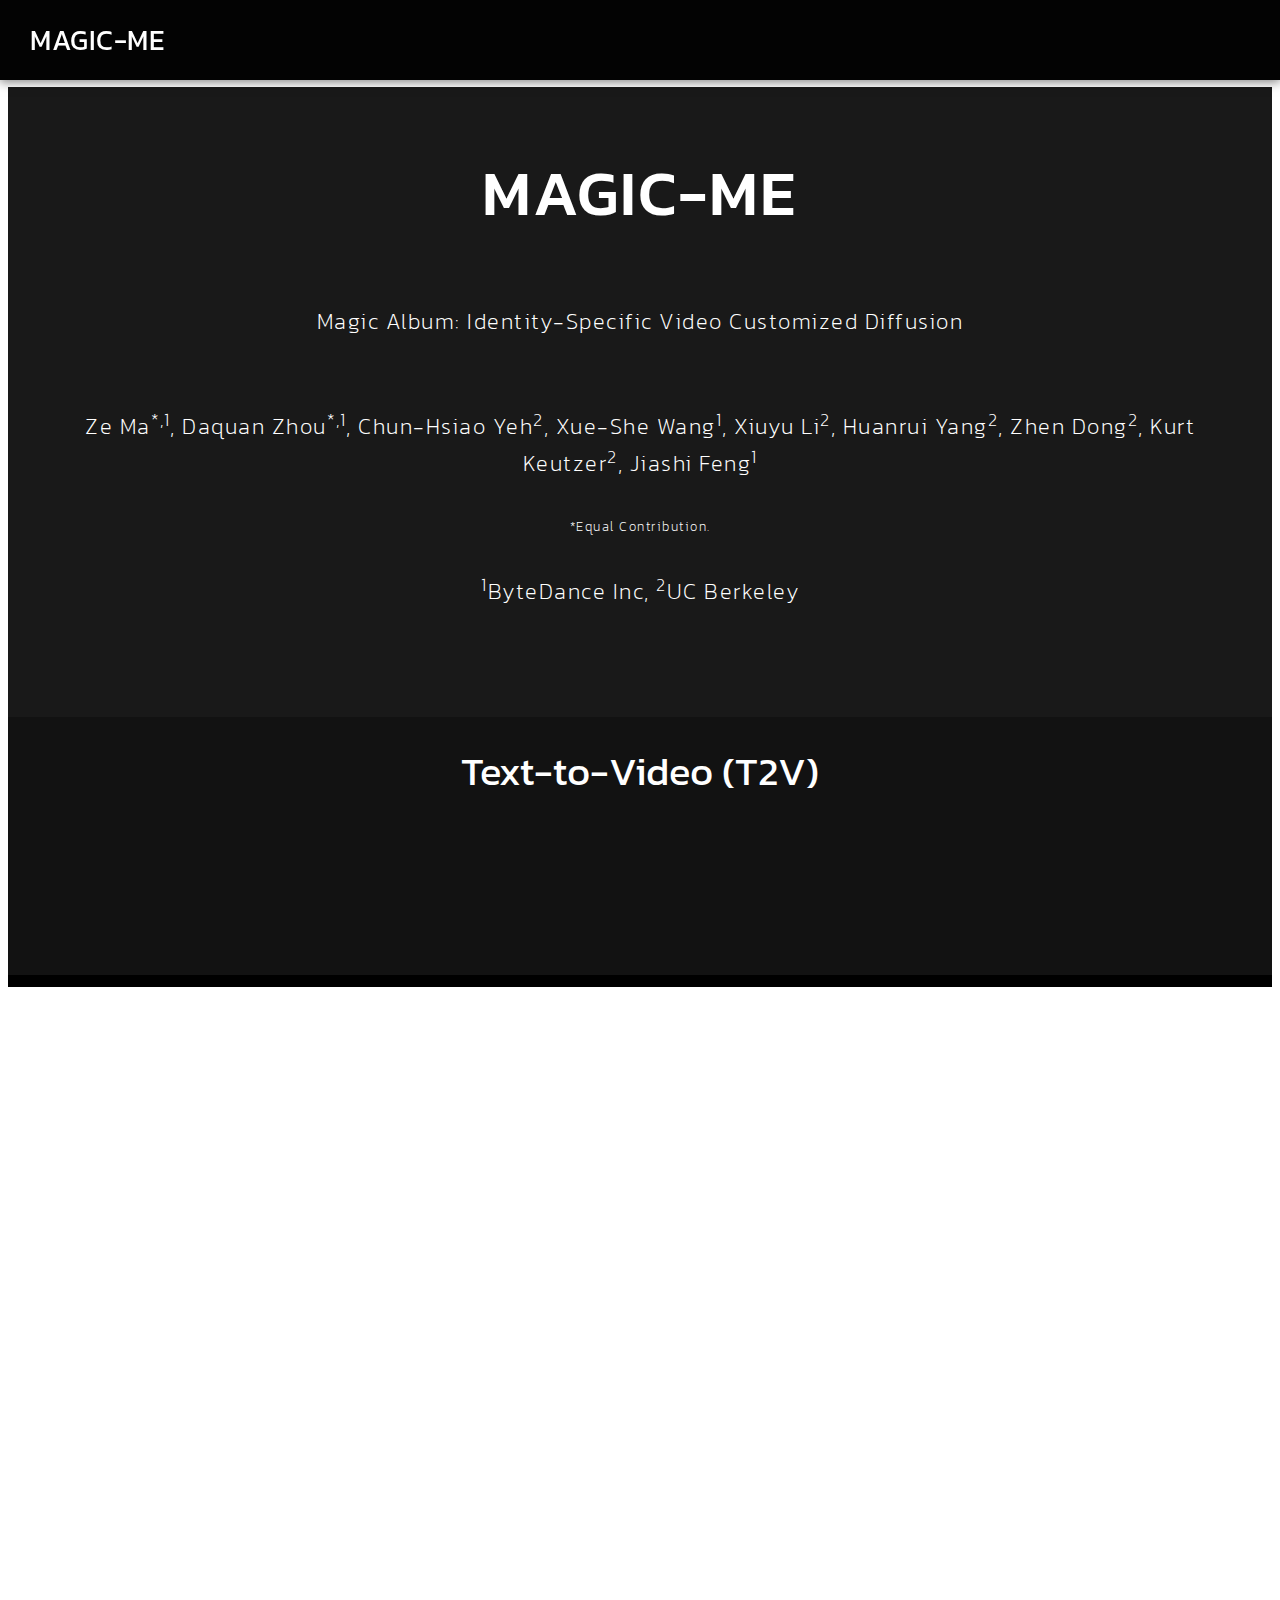
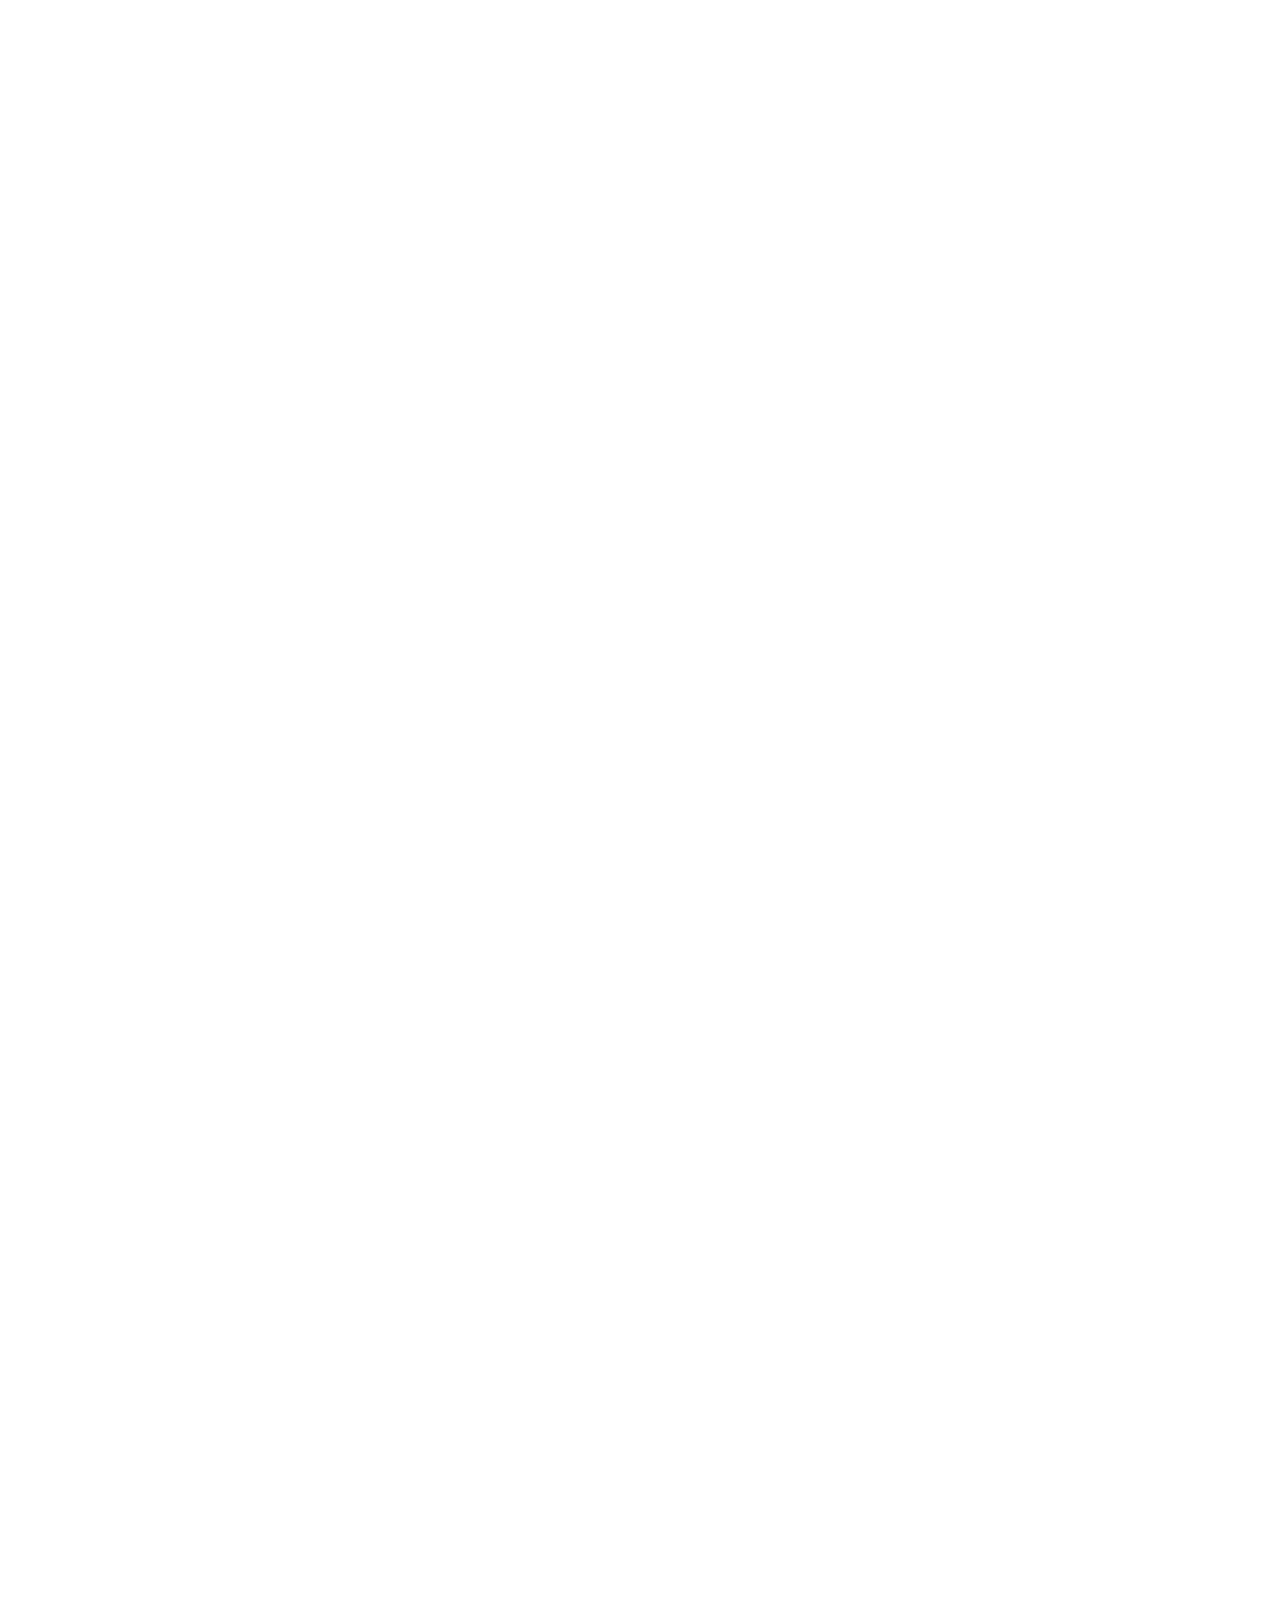
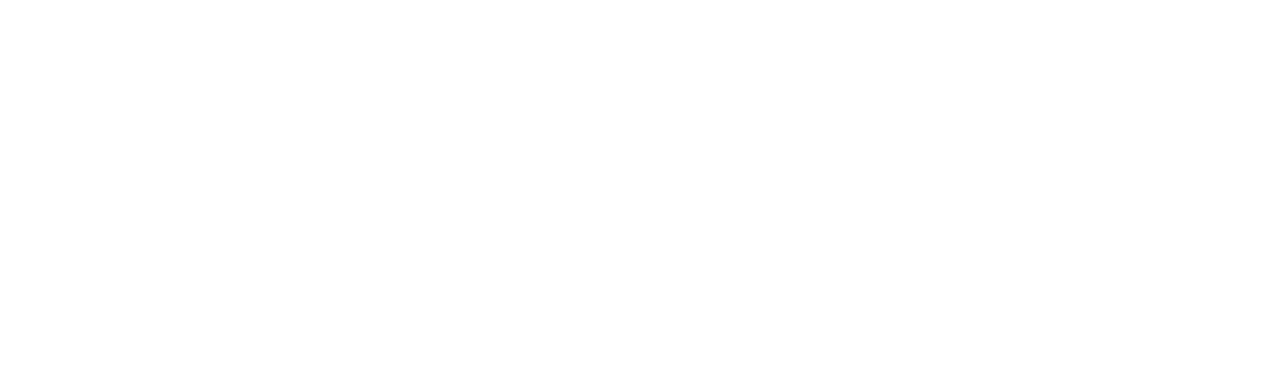
==== commit c477de04: "Add v2v showcases" ====
--- a/index.html
+++ b/index.html
@@ -173,7 +173,11 @@
    
     <div class="full-screen-portfolio" id="portfolio">
         <div class="container-fluid">
-<!--            <h2>Text-to-Video</h2>-->
+            <br/>
+            <div style="text-align: center; color: white; font-size: 40px;">
+                Text-to-Video (T2V)
+            </div>
+            <br/>
             <div class="portfolio-item">
                 <div id='image-container'></div>
             </div>
@@ -189,6 +193,60 @@
     </div>
 </div>-->
 
+
+<div class="video-editting-showcase">
+    <br/>
+    <br/>
+    <br/>
+
+    <div style="text-align: center; color: white; font-size: 40px;">
+        Video-to-Video (V2V)
+    </div>
+    <br/>
+    <p style="font-size:large">
+        
+    <div class="videos-flex-container">
+
+        <div class="video-container-demo-small">
+            <video width="250" height="200" autoplay loop muted>
+                <source src="./demo_video/video_editting/bainian_original.mp4" type="video/mp4">
+            </video>
+            <div class="overlay" style="text-align: center; color: white; font-size: 20px;">Original Video</div>
+        </div>
+        
+        <div class="video-container-demo-small">
+<!--            <div class="overlay" style="text-align: center; color: black; font-size: 20px;">arrow</div>-->
+            <video width="320" height="240" autoplay loop muted>
+                <source src="./demo_video/video_editting/right_arrow_white.mp4" type="video/mp4">
+            </video>
+        </div>
+        
+        <div class="video-container-demo-small">
+            <video width="320" height="240" autoplay loop muted>
+                <source src="./demo_video/video_editting/bainian_altman.mp4" type="video/mp4">
+            </video>
+            <div class="overlay" style="text-align: center; color: white; font-size: 20px;">Altman</div>
+        </div>
+        
+        <div class="video-container-demo-small">
+            
+            <video width="320" height="240" autoplay loop muted>
+                <source src="./demo_video/video_editting/bainian_altman.mp4" type="video/mp4">
+            </video>
+            <div class="overlay" style="text-align: center; color: white; font-size: 20px;">Altman</div>
+        </div>
+        
+        <div class="video-container-demo-small">
+            <video width="320" height="240" autoplay loop muted>
+                <source src="./demo_video/video_editting/bainian_altman.mp4" type="video/mp4">
+            </video>
+            <div class="overlay" style="text-align: center; color: white; font-size: 20px;">Altman</div>
+        </div>
+        
+    </div>  
+    </p>
+</div>
+
 <div class="heading-content">
     <h1>Summary</h1>
     <p style="font-size:large">
@@ -216,7 +274,7 @@
 
 <div class="heading-content">
     <div class="header-container">
-        <h1>Demo - Superman</h1> 
+        <h1>T2V Demos - Superman</h1> 
         <a href="./superman.html" class="view-more-button">View More</a>
     </div>
     <p style="font-size:large">
@@ -224,37 +282,37 @@
     <div class="videos-flex-container">
 
         <div class="video-container-demo-small">
-            <div class="overlay">altman-gstep-200</div>
-            <video width="320" height="240" autoplay loop muted>
-                <source src="./demo_video/superman/altman-gstep-200_00001.mp4" type="video/mp4">
-            </video>
-        </div>
-        
-        <div class="video-container-demo-small">
-            <div class="overlay">altman-gstep-400</div>
-            <video width="320" height="240" autoplay loop muted>
-                <source src="./demo_video/superman/altman-gstep-400_00001.mp4" type="video/mp4">
-            </video>
-        </div>
-        
-        <div class="video-container-demo-small">
-            <div class="overlay">andrew_ng-gstep-200</div>
-            <video width="320" height="240" autoplay loop muted>
-                <source src="./demo_video/superman/andrew_ng-gstep-200_00001.mp4" type="video/mp4">
-            </video>
-        </div>
-        
-        <div class="video-container-demo-small">
-            <div class="overlay">andrew_ng-gstep-400</div>
-            <video width="320" height="240" autoplay loop muted>
-                <source src="./demo_video/superman/andrew_ng-gstep-400_00001.mp4" type="video/mp4">
-            </video>
-        </div>
-        
-        <div class="video-container-demo-small">
-            <div class="overlay">andrew_ng-gstep-600</div>
-            <video width="320" height="240" autoplay loop muted>
-                <source src="./demo_video/superman/andrew_ng-gstep-600_00001.mp4" type="video/mp4">
+            <div class="overlay">musk-gstep-200</div>
+            <video width="320" height="240" autoplay loop muted>
+                <source src="./demo_video/superman/musk-gstep-200_00001.mp4" type="video/mp4">
+            </video>
+        </div>
+        
+        <div class="video-container-demo-small">
+            <div class="overlay">monroe-gstep-200</div>
+            <video width="320" height="240" autoplay loop muted>
+                <source src="./demo_video/superman/monroe-gstep-200_00001.mp4" type="video/mp4">
+            </video>
+        </div>
+        
+        <div class="video-container-demo-small">
+            <div class="overlay">zuck-gstep-200</div>
+            <video width="320" height="240" autoplay loop muted>
+                <source src="./demo_video/superman/zuck-gstep-200_00001.mp4" type="video/mp4">
+            </video>
+        </div>
+        
+        <div class="video-container-demo-small">
+            <div class="overlay">beyonce-gstep-200</div>
+            <video width="320" height="240" autoplay loop muted>
+                <source src="./demo_video/superman/beyonce-gstep-200_00001.mp4" type="video/mp4">
+            </video>
+        </div>
+        
+        <div class="video-container-demo-small">
+            <div class="overlay">scarlett-gstep-200</div>
+            <video width="320" height="240" autoplay loop muted>
+                <source src="./demo_video/superman/scarlett-gstep-200_00001.mp4" type="video/mp4">
             </video>
         </div>
         
@@ -263,7 +321,7 @@
         
     
     <div class="header-container">
-        <h1>Demo - Cherry Blossoms</h1> 
+        <h1>T2V Demos - Cherry Blossoms</h1> 
         <a href="./cherry_blossoms.html" class="view-more-button">View More</a>
     </div>
     
@@ -271,37 +329,84 @@
     <div class="videos-flex-container">
         
         <div class="video-container-demo-small">
+            <div class="overlay">beyonce-gstep-600</div>
+            <video width="320" height="240" autoplay loop muted>
+                <source src="./demo_video/cherry_blossoms/beyonce-gstep-600_00001.mp4" type="video/mp4">
+            </video>
+        </div>
+        
+        <div class="video-container-demo-small">
+            <div class="overlay">scarlett-gstep-600</div>
+            <video width="320" height="240" autoplay loop muted>
+                <source src="./demo_video/cherry_blossoms/scarlett-gstep-600_00001.mp4" type="video/mp4">
+            </video>
+        </div>
+        
+        <div class="video-container-demo-small">
+            <div class="overlay">taylor-gstep-600</div>
+            <video width="320" height="240" autoplay loop muted>
+                <source src="./demo_video/cherry_blossoms/taylor-gstep-600_00001.mp4" type="video/mp4">
+            </video>
+        </div>
+        
+        <div class="video-container-demo-small">
+            <div class="overlay">lisa-gstep-600</div>
+            <video width="320" height="240" autoplay loop muted>
+                <source src="./demo_video/cherry_blossoms/lisa-gstep-600_00001.mp4" type="video/mp4">
+            </video>
+        </div>
+        
+        <div class="video-container-demo-small">
+            <div class="overlay">monroe-gstep-600</div>
+            <video width="320" height="240" autoplay loop muted>
+                <source src="./demo_video/cherry_blossoms/monroe-gstep-600_00001.mp4" type="video/mp4">
+            </video>
+        </div>
+    
+    </div>
+    </p>
+    
+    
+    <div class="header-container">
+        <h1>T2V Demos - Walking</h1> 
+        <a href="./walking.html" class="view-more-button">View More</a>
+    </div>
+    
+    <p style="font-size:large">
+    <div class="videos-flex-container">
+    
+        <div class="video-container-demo-small">
             <div class="overlay">beyonce-gstep-200</div>
             <video width="320" height="240" autoplay loop muted>
-                <source src="./demo_video/cherry_blossoms/beyonce-gstep-200_00001.mp4" type="video/mp4">
-            </video>
-        </div>
-        
-        <div class="video-container-demo-small">
-            <div class="overlay">beyonce-gstep-600</div>
-            <video width="320" height="240" autoplay loop muted>
-                <source src="./demo_video/cherry_blossoms/beyonce-gstep-600_00001.mp4" type="video/mp4">
-            </video>
-        </div>
-        
-        <div class="video-container-demo-small">
-            <div class="overlay">hermione-gstep-200</div>
-            <video width="320" height="240" autoplay loop muted>
-                <source src="./demo_video/cherry_blossoms/hermione-gstep-200_00001.mp4" type="video/mp4">
+                <source src="./demo_video/walking/beyonce-gstep-200_00001.mp4" type="video/mp4">
+            </video>
+        </div>
+        
+        <div class="video-container-demo-small">
+            <div class="overlay">harry-gstep-200</div>
+            <video width="320" height="240" autoplay loop muted>
+                <source src="./demo_video/walking/harry-gstep-200_00001.mp4" type="video/mp4">
             </video>
         </div>
         
         <div class="video-container-demo-small">
             <div class="overlay">hermione-gstep-600</div>
             <video width="320" height="240" autoplay loop muted>
-                <source src="./demo_video/cherry_blossoms/hermione-gstep-600_00001.mp4" type="video/mp4">
-            </video>
-        </div>
-        
-        <div class="video-container-demo-small">
-            <div class="overlay">lifeifei-gstep-200</div>
-            <video width="320" height="240" autoplay loop muted>
-                <source src="./demo_video/cherry_blossoms/lifeifei-gstep-200_00001.mp4" type="video/mp4">
+                <source src="./demo_video/walking/hermione-gstep-600_00001.mp4" type="video/mp4">
+            </video>
+        </div>
+        
+        <div class="video-container-demo-small">
+            <div class="overlay">lisa-gstep-200</div>
+            <video width="320" height="240" autoplay loop muted>
+                <source src="./demo_video/walking/lisa-gstep-200_00001.mp4" type="video/mp4">
+            </video>
+        </div>
+        
+        <div class="video-container-demo-small">
+            <div class="overlay">taylor-gstep-200</div>
+            <video width="320" height="240" autoplay loop muted>
+                <source src="./demo_video/walking/taylor-gstep-200_00001.mp4" type="video/mp4">
             </video>
         </div>
     
@@ -310,139 +415,92 @@
     
     
     <div class="header-container">
-        <h1>Demo - Walking</h1> 
-        <a href="./walking.html" class="view-more-button">View More</a>
+        <h1>T2V Demos - Northern Lights</h1> 
+        <a href="./northern_lights.html" class="view-more-button">View More</a>
     </div>
     
     <p style="font-size:large">
     <div class="videos-flex-container">
     
         <div class="video-container-demo-small">
-            <div class="overlay">altman-gstep-200</div>
-            <video width="320" height="240" autoplay loop muted>
-                <source src="./demo_video/walking/altman-gstep-200_00001.mp4" type="video/mp4">
-            </video>
-        </div>
-        
-        <div class="video-container-demo-small">
-            <div class="overlay">andrew_ng-gstep-400</div>
-            <video width="320" height="240" autoplay loop muted>
-                <source src="./demo_video/walking/andrew_ng-gstep-400_00001.mp4" type="video/mp4">
-            </video>
-        </div>
-        
+            <div class="overlay">musk-gstep-200</div>
+            <video width="320" height="240" autoplay loop muted>
+                <source src="./demo_video/northern_lights/musk-gstep-200_00001.mp4" type="video/mp4">
+            </video>
+        </div>
+        
+        <div class="video-container-demo-small">
+            <div class="overlay">obama-gstep-200</div>
+            <video width="320" height="240" autoplay loop muted>
+                <source src="./demo_video/northern_lights/obama-gstep-200_00001.mp4" type="video/mp4">
+            </video>
+        </div>
+        
+        <div class="video-container-demo-small">
+            <div class="overlay">monroe-gstep-200</div>
+            <video width="320" height="240" autoplay loop muted>
+                <source src="./demo_video/northern_lights/monroe-gstep-200_00001.mp4" type="video/mp4">
+            </video>
+        </div>
+        
+        <div class="video-container-demo-small">
+            <div class="overlay">biden-gstep-200</div>
+            <video width="320" height="240" autoplay loop muted>
+                <source src="./demo_video/northern_lights/biden-gstep-200_00001.mp4" type="video/mp4">
+            </video>
+        </div>
+        
+        <div class="video-container-demo-small">
+            <div class="overlay">scarlett-gstep-200</div>
+            <video width="320" height="240" autoplay loop muted>
+                <source src="./demo_video/northern_lights/scarlett-gstep-200_00001.mp4" type="video/mp4">
+            </video>
+        </div>
+        
+    </div>
+    </p>
+    
+    
+    <div class="header-container">
+        <h1>T2V Demos - Desert</h1> 
+        <a href="./desert.html" class="view-more-button">View More</a>
+    </div>
+    
+    <p style="font-size:large">
+    <div class="videos-flex-container">
+    
         <div class="video-container-demo-small">
             <div class="overlay">bengio-gstep-200</div>
             <video width="320" height="240" autoplay loop muted>
-                <source src="./demo_video/walking/bengio-gstep-200_00001.mp4" type="video/mp4">
-            </video>
-        </div>
-        
-        <div class="video-container-demo-small">
-            <div class="overlay">beyonce-gstep-200</div>
-            <video width="320" height="240" autoplay loop muted>
-                <source src="./demo_video/walking/beyonce-gstep-200_00001.mp4" type="video/mp4">
-            </video>
-        </div>
-        
-        <div class="video-container-demo-small">
-            <div class="overlay">biden-gstep-200</div>
-            <video width="320" height="240" autoplay loop muted>
-                <source src="./demo_video/walking/biden-gstep-200_00001.mp4" type="video/mp4">
-            </video>
-        </div>
-    
-    </div>
-    </p>
-    
-    
-    <div class="header-container">
-        <h1>Demo - Northern Lights</h1> 
-        <a href="./northern_lights.html" class="view-more-button">View More</a>
-    </div>
-    
-    <p style="font-size:large">
-    <div class="videos-flex-container">
-    
-        <div class="video-container-demo-small">
-            <div class="overlay">altman-gstep-200</div>
-            <video width="320" height="240" autoplay loop muted>
-                <source src="./demo_video/northern_lights/altman-gstep-200_00001.mp4" type="video/mp4">
-            </video>
-        </div>
-        
-        <div class="video-container-demo-small">
-            <div class="overlay">andrew_ng-gstep-200</div>
-            <video width="320" height="240" autoplay loop muted>
-                <source src="./demo_video/northern_lights/andrew_ng-gstep-200_00001.mp4" type="video/mp4">
-            </video>
-        </div>
-        
-        <div class="video-container-demo-small">
-            <div class="overlay">bengio-gstep-200</div>
-            <video width="320" height="240" autoplay loop muted>
-                <source src="./demo_video/northern_lights/bengio-gstep-200_00001.mp4" type="video/mp4">
-            </video>
-        </div>
-        
-        <div class="video-container-demo-small">
-            <div class="overlay">beyonce-gstep-200</div>
-            <video width="320" height="240" autoplay loop muted>
-                <source src="./demo_video/northern_lights/beyonce-gstep-200_00001.mp4" type="video/mp4">
-            </video>
-        </div>
-        
-        <div class="video-container-demo-small">
-            <div class="overlay">biden-gstep-200</div>
-            <video width="320" height="240" autoplay loop muted>
-                <source src="./demo_video/northern_lights/biden-gstep-200_00001.mp4" type="video/mp4">
-            </video>
-        </div>
-        
-    </div>
-    </p>
-    
-    
-    <div class="header-container">
-        <h1>Demo - Desert</h1> 
-        <a href="./desert.html" class="view-more-button">View More</a>
-    </div>
-    
-    <p style="font-size:large">
-    <div class="videos-flex-container">
-    
-        <div class="video-container-demo-small">
-            <div class="overlay">altman-gstep-200</div>
-            <video width="320" height="240" autoplay loop muted>
-                <source src="./demo_video/desert/altman-gstep-200_00001.mp4" type="video/mp4">
-            </video>
-        </div>
-        
-        <div class="video-container-demo-small">
-            <div class="overlay">andrew_ng-gstep-200</div>
-            <video width="320" height="240" autoplay loop muted>
-                <source src="./demo_video/desert/andrew_ng-gstep-200_00001.mp4" type="video/mp4">
-            </video>
-        </div>
-        
-        <div class="video-container-demo-small">
-            <div class="overlay">bengio-gstep-200</div>
-            <video width="320" height="240" autoplay loop muted>
                 <source src="./demo_video/desert/bengio-gstep-200_00001.mp4" type="video/mp4">
             </video>
         </div>
         
         <div class="video-container-demo-small">
-            <div class="overlay">beyonce-gstep-200</div>
-            <video width="320" height="240" autoplay loop muted>
-                <source src="./demo_video/desert/beyonce-gstep-200_00001.mp4" type="video/mp4">
-            </video>
-        </div>
-        
-        <div class="video-container-demo-small">
-            <div class="overlay">biden-gstep-200</div>
-            <video width="320" height="240" autoplay loop muted>
-                <source src="./demo_video/desert/biden-gstep-200_00001.mp4" type="video/mp4">
+            <div class="overlay">hinton-gstep-200</div>
+            <video width="320" height="240" autoplay loop muted>
+                <source src="./demo_video/desert/hinton-gstep-200_00001.mp4" type="video/mp4">
+            </video>
+        </div>
+        
+        <div class="video-container-demo-small">
+            <div class="overlay">johnson-gstep-200</div>
+            <video width="320" height="240" autoplay loop muted>
+                <source src="./demo_video/desert/johnson-gstep-200_00001.mp4" type="video/mp4">
+            </video>
+        </div>
+        
+        <div class="video-container-demo-small">
+            <div class="overlay">musk-gstep-200</div>
+            <video width="320" height="240" autoplay loop muted>
+                <source src="./demo_video/desert/musk-gstep-200_00001.mp4" type="video/mp4">
+            </video>
+        </div>
+        
+        <div class="video-container-demo-small">
+            <div class="overlay">scarlett-gstep-200</div>
+            <video width="320" height="240" autoplay loop muted>
+                <source src="./demo_video/desert/scarlett-gstep-200_00001.mp4" type="video/mp4">
             </video>
         </div>
         
--- a/css/style.css
+++ b/css/style.css
@@ -35,6 +35,7 @@
   margin-left: 80px;
   margin-right: 80px;
   position: relative; /* 这允许你正确地定位内部的 'View More' 按钮 */
+/*  background-color: black;*/
 }
 .page-heading .heading-content h1 {
   font-size: 32px;
@@ -1424,3 +1425,7 @@
   justify-content: space-between;
   align-items: center; /* 确保子元素垂直居中 */
 }
+
+.video-editting-showcase {
+  background-color: black;
+}
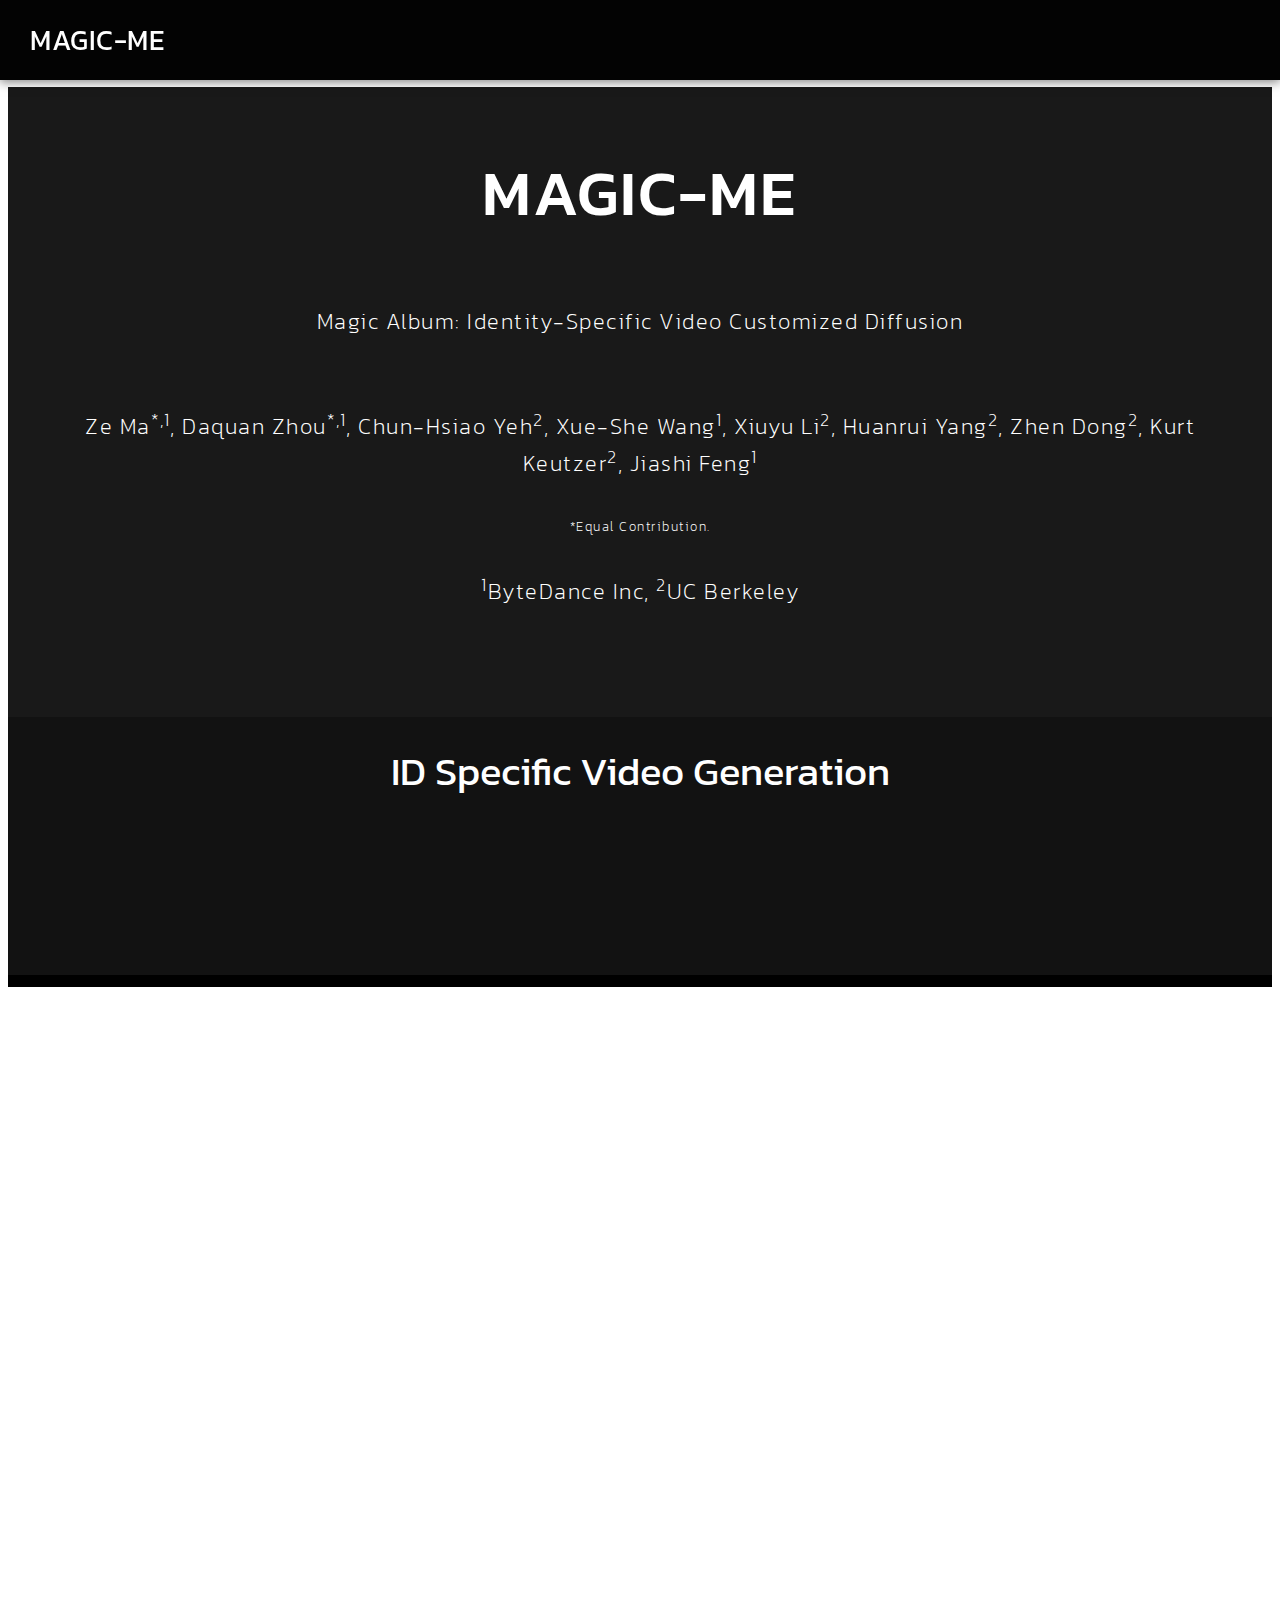
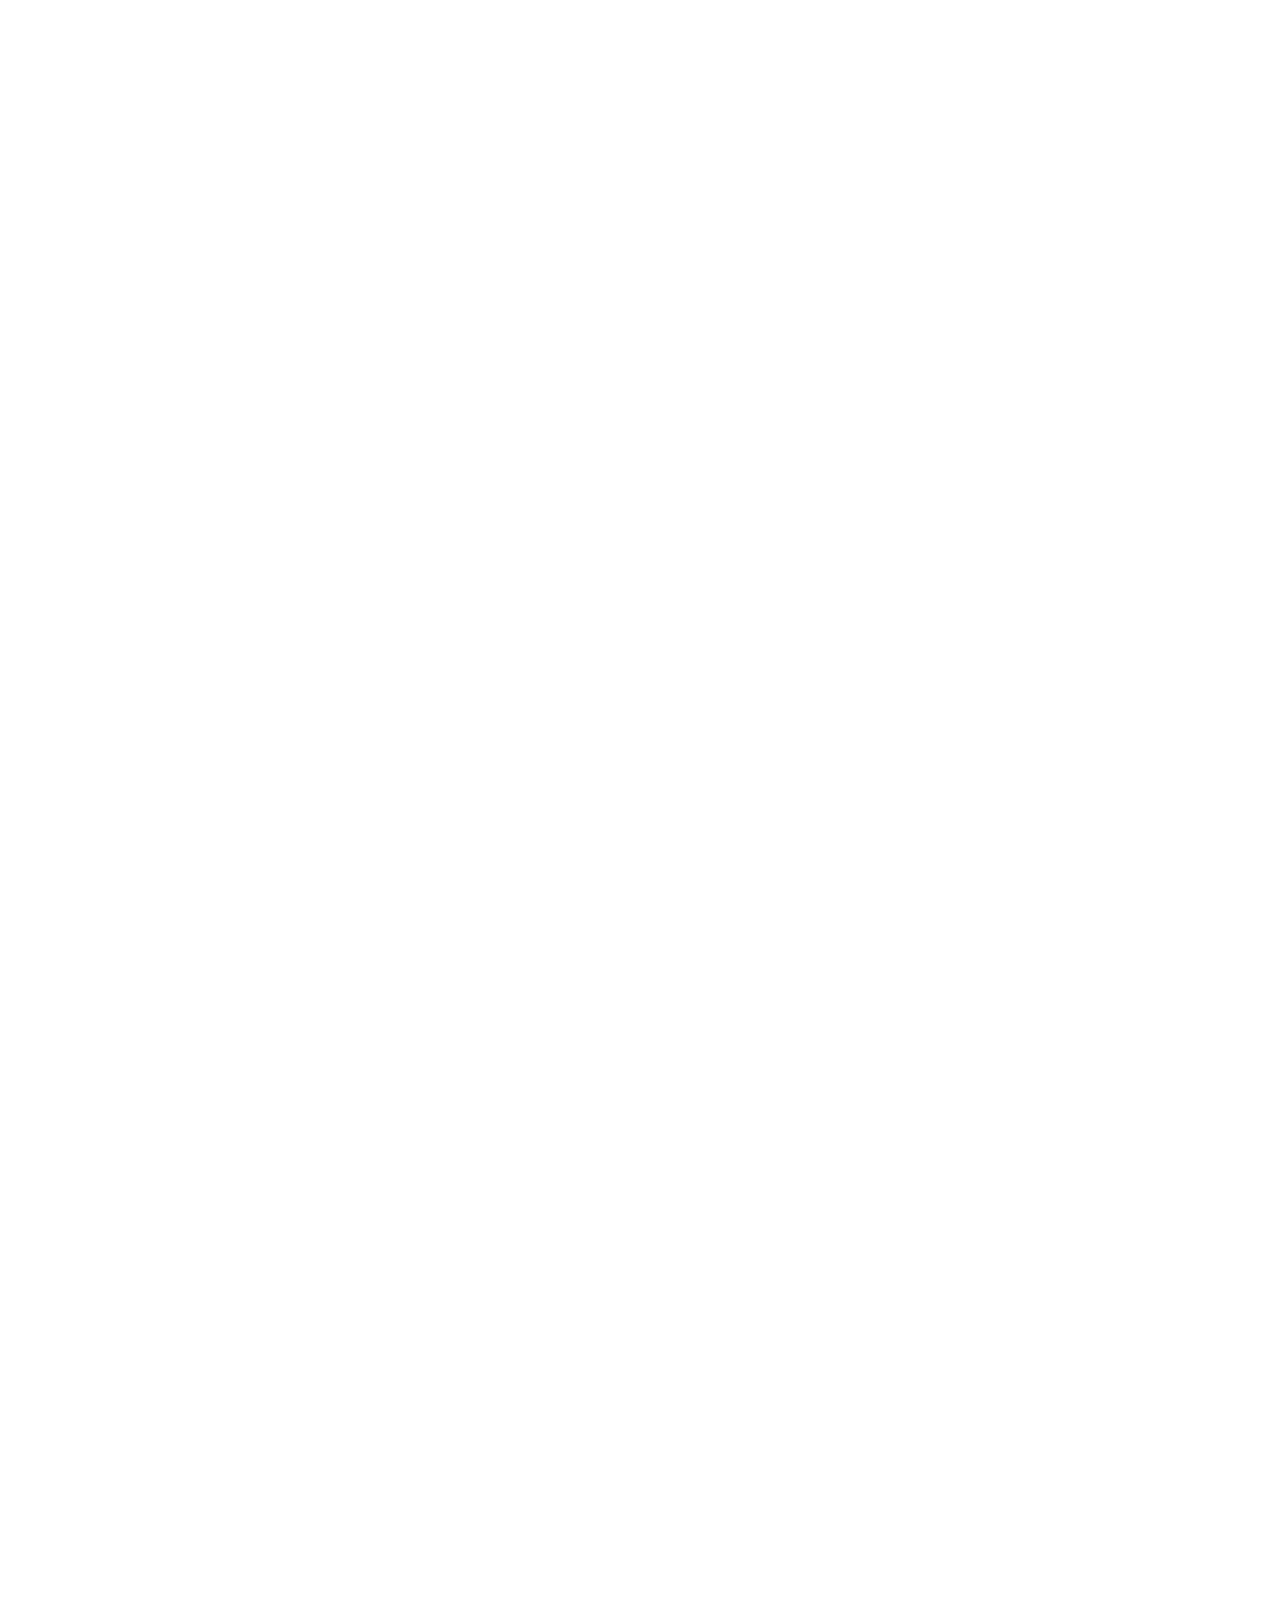
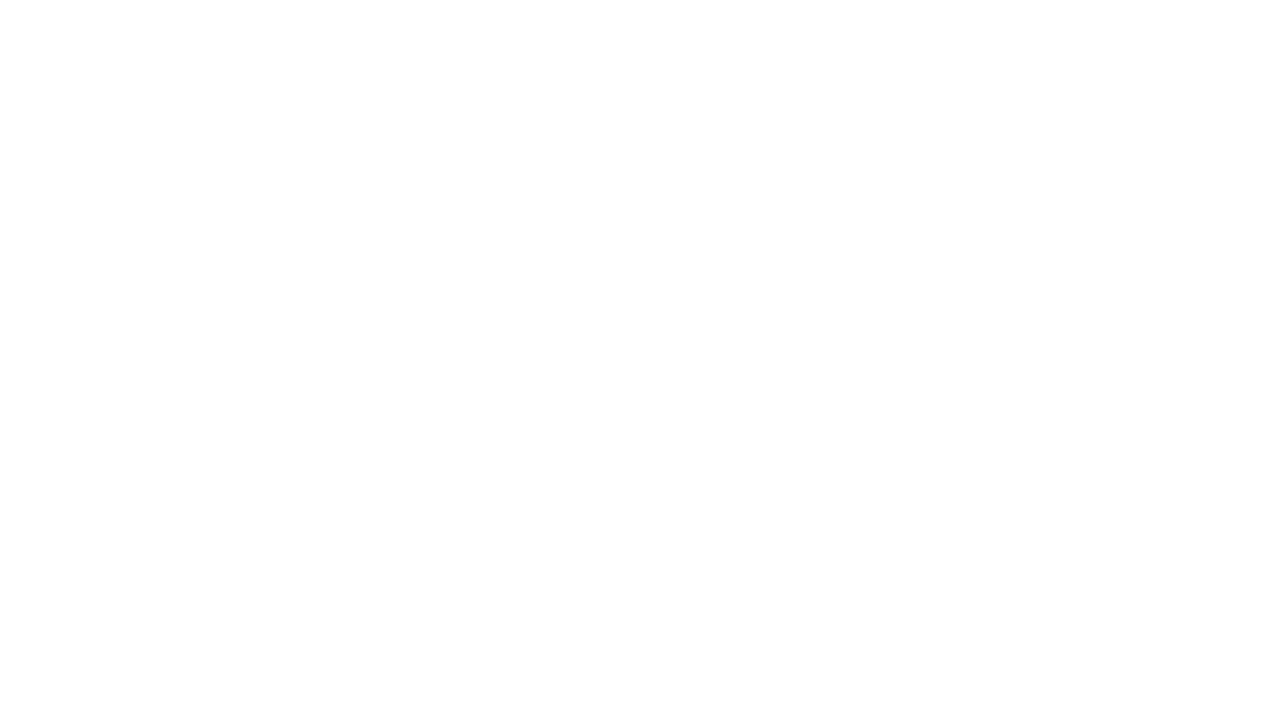
==== commit 2524327f: "remove png and unlike videos" ====
--- a/index.html
+++ b/index.html
@@ -164,7 +164,7 @@
                                 text-decoration: none;
                                 display: inline-block;
                                 font-size: 16px;">
-                    <a href="https://arxiv.org/abs/2211.11018"> Research Paper (wrong link, update later)</a>
+                    <a href=""> Research Paper (soon to be released)</a>
                 </button>  
             </div>
         </div>
@@ -175,7 +175,7 @@
         <div class="container-fluid">
             <br/>
             <div style="text-align: center; color: white; font-size: 40px;">
-                Text-to-Video (T2V)
+                ID Specific Video Generation
             </div>
             <br/>
             <div class="portfolio-item">
@@ -200,7 +200,7 @@
     <br/>
 
     <div style="text-align: center; color: white; font-size: 40px;">
-        Video-to-Video (V2V)
+        ID Specific Video Editing
     </div>
     <br/>
     <p style="font-size:large">
@@ -225,22 +225,22 @@
             <video width="320" height="240" autoplay loop muted>
                 <source src="./demo_video/video_editting/bainian_altman.mp4" type="video/mp4">
             </video>
-            <div class="overlay" style="text-align: center; color: white; font-size: 20px;">Altman</div>
+            <div class="overlay" style="text-align: center; color: white; font-size: 20px;">Sam Altman</div>
         </div>
         
         <div class="video-container-demo-small">
             
             <video width="320" height="240" autoplay loop muted>
-                <source src="./demo_video/video_editting/bainian_altman.mp4" type="video/mp4">
-            </video>
-            <div class="overlay" style="text-align: center; color: white; font-size: 20px;">Altman</div>
-        </div>
-        
-        <div class="video-container-demo-small">
-            <video width="320" height="240" autoplay loop muted>
-                <source src="./demo_video/video_editting/bainian_altman.mp4" type="video/mp4">
-            </video>
-            <div class="overlay" style="text-align: center; color: white; font-size: 20px;">Altman</div>
+                <source src="./demo_video/video_editting/bainian_bengio.mp4" type="video/mp4">
+            </video>
+            <div class="overlay" style="text-align: center; color: white; font-size: 20px;">Yoshua Bengio</div>
+        </div>
+        
+        <div class="video-container-demo-small">
+            <video width="320" height="240" autoplay loop muted>
+                <source src="./demo_video/video_editting/bainian_zuck.mp4" type="video/mp4">
+            </video>
+            <div class="overlay" style="text-align: center; color: white; font-size: 20px;">Mark Zuckerberg</div>
         </div>
         
     </div>  
@@ -273,8 +273,9 @@
 <br>
 
 <div class="heading-content">
+    <h1>ID Specific Video Generation Demos</h1>
     <div class="header-container">
-        <h1>T2V Demos - Superman</h1> 
+        <h2>Superman</h2> 
         <a href="./superman.html" class="view-more-button">View More</a>
     </div>
     <p style="font-size:large">
@@ -282,228 +283,269 @@
     <div class="videos-flex-container">
 
         <div class="video-container-demo-small">
+            <div class="overlay">Jensen Huang</div>
+            <video width="320" height="240" autoplay loop muted>
+                <source src="./demo_video/superman/huang-gstep-200_00001.mp4" type="video/mp4">
+            </video>
+        </div>
+        
+        <div class="video-container-demo-small">
+            <div class="overlay">Marilyn Monroe</div>
+            <video width="320" height="240" autoplay loop muted>
+                <source src="./demo_video/superman/monroe-gstep-200_00001.mp4" type="video/mp4">
+            </video>
+        </div>
+        
+        <div class="video-container-demo-small">
+            <div class="overlay">zuck-gstep-200</div>
+            <video width="320" height="240" autoplay loop muted>
+                <source src="./demo_video/superman/zuck-gstep-200_00001.mp4" type="video/mp4">
+            </video>
+        </div>
+        
+        <div class="video-container-demo-small">
+            <div class="overlay">beyonce-gstep-200</div>
+            <video width="320" height="240" autoplay loop muted>
+                <source src="./demo_video/superman/beyonce-gstep-200_00001.mp4" type="video/mp4">
+            </video>
+        </div>
+        
+        <div class="video-container-demo-small">
+            <div class="overlay">scarlett-gstep-200</div>
+            <video width="320" height="240" autoplay loop muted>
+                <source src="./demo_video/superman/scarlett-gstep-200_00001.mp4" type="video/mp4">
+            </video>
+        </div>
+        
+    </div>  
+    
+    <div style="text-align: left; font-size: 18px;">
+        <span style="background-color: #fcde44;">
+            Can't wait to create your own Text-to-Video? --> <a href="https://github.com/Zhen-Dong/Magic-ComfyUI">Magic-ComfyUI</a>
+        </span>
+        <br>
+        <br>
+    </div>
+
+    </p>
+        
+    
+    <div class="header-container">
+        <h2>Cherry Blossoms</h2> 
+        <a href="./cherry_blossoms.html" class="view-more-button">View More</a>
+    </div>
+    
+    <p style="font-size:large">
+    <div class="videos-flex-container">
+        
+        <div class="video-container-demo-small">
+            <div class="overlay">beyonce-gstep-600</div>
+            <video width="320" height="240" autoplay loop muted>
+                <source src="./demo_video/cherry_blossoms/beyonce-gstep-600_00001.mp4" type="video/mp4">
+            </video>
+        </div>
+        
+        <div class="video-container-demo-small">
+            <div class="overlay">scarlett-gstep-600</div>
+            <video width="320" height="240" autoplay loop muted>
+                <source src="./demo_video/cherry_blossoms/scarlett-gstep-600_00001.mp4" type="video/mp4">
+            </video>
+        </div>
+        
+        <div class="video-container-demo-small">
+            <div class="overlay">taylor-gstep-600</div>
+            <video width="320" height="240" autoplay loop muted>
+                <source src="./demo_video/cherry_blossoms/taylor-gstep-600_00001.mp4" type="video/mp4">
+            </video>
+        </div>
+        
+        <div class="video-container-demo-small">
+            <div class="overlay">lisa-gstep-600</div>
+            <video width="320" height="240" autoplay loop muted>
+                <source src="./demo_video/cherry_blossoms/lisa-gstep-600_00001.mp4" type="video/mp4">
+            </video>
+        </div>
+        
+        <div class="video-container-demo-small">
+            <div class="overlay">Marilyn Monroe</div>
+            <video width="320" height="240" autoplay loop muted>
+                <source src="./demo_video/cherry_blossoms/monroe-gstep-600_00001.mp4" type="video/mp4">
+            </video>
+        </div>
+    
+    </div>
+    
+    <div style="text-align: left; font-size: 18px;">
+        <span style="background-color: #fcde44;">
+            Can't wait to create your own Text-to-Video? --> <a href="https://github.com/Zhen-Dong/Magic-ComfyUI">Magic-ComfyUI</a>
+        </span>
+        <br>
+        <br>
+    </div>
+    </p>
+    
+    
+    <div class="header-container">
+        <h2>Walking</h2> 
+        <a href="./walking.html" class="view-more-button">View More</a>
+    </div>
+    
+    <p style="font-size:large">
+    <div class="videos-flex-container">
+    
+        <div class="video-container-demo-small">
+            <div class="overlay">beyonce-gstep-200</div>
+            <video width="320" height="240" autoplay loop muted>
+                <source src="./demo_video/walking/beyonce-gstep-200_00001.mp4" type="video/mp4">
+            </video>
+        </div>
+        
+        <div class="video-container-demo-small">
+            <div class="overlay">harry-gstep-200</div>
+            <video width="320" height="240" autoplay loop muted>
+                <source src="./demo_video/walking/harry-gstep-200_00001.mp4" type="video/mp4">
+            </video>
+        </div>
+        
+        <div class="video-container-demo-small">
+            <div class="overlay">hermione-gstep-600</div>
+            <video width="320" height="240" autoplay loop muted>
+                <source src="./demo_video/walking/hermione-gstep-600_00001.mp4" type="video/mp4">
+            </video>
+        </div>
+        
+        <div class="video-container-demo-small">
+            <div class="overlay">lisa-gstep-200</div>
+            <video width="320" height="240" autoplay loop muted>
+                <source src="./demo_video/walking/lisa-gstep-200_00001.mp4" type="video/mp4">
+            </video>
+        </div>
+        
+        <div class="video-container-demo-small">
+            <div class="overlay">taylor-gstep-200</div>
+            <video width="320" height="240" autoplay loop muted>
+                <source src="./demo_video/walking/taylor-gstep-200_00001.mp4" type="video/mp4">
+            </video>
+        </div>
+    
+    </div>
+    
+    <div style="text-align: left; font-size: 18px;">
+        <span style="background-color: #fcde44;">
+            Can't wait to create your own Text-to-Video? --> <a href="https://github.com/Zhen-Dong/Magic-ComfyUI">Magic-ComfyUI</a>
+        </span>
+        <br>
+        <br>
+    </div>
+    </p>
+    
+    
+    <div class="header-container">
+        <h2>Northern Lights</h2> 
+        <a href="./northern_lights.html" class="view-more-button">View More</a>
+    </div>
+    
+    <p style="font-size:large">
+    <div class="videos-flex-container">
+    
+        <div class="video-container-demo-small">
             <div class="overlay">musk-gstep-200</div>
             <video width="320" height="240" autoplay loop muted>
-                <source src="./demo_video/superman/musk-gstep-200_00001.mp4" type="video/mp4">
-            </video>
-        </div>
-        
-        <div class="video-container-demo-small">
-            <div class="overlay">monroe-gstep-200</div>
-            <video width="320" height="240" autoplay loop muted>
-                <source src="./demo_video/superman/monroe-gstep-200_00001.mp4" type="video/mp4">
-            </video>
-        </div>
-        
-        <div class="video-container-demo-small">
-            <div class="overlay">zuck-gstep-200</div>
-            <video width="320" height="240" autoplay loop muted>
-                <source src="./demo_video/superman/zuck-gstep-200_00001.mp4" type="video/mp4">
-            </video>
-        </div>
-        
-        <div class="video-container-demo-small">
-            <div class="overlay">beyonce-gstep-200</div>
-            <video width="320" height="240" autoplay loop muted>
-                <source src="./demo_video/superman/beyonce-gstep-200_00001.mp4" type="video/mp4">
+                <source src="./demo_video/northern_lights/musk-gstep-200_00001.mp4" type="video/mp4">
+            </video>
+        </div>
+        
+        <div class="video-container-demo-small">
+            <div class="overlay">obama-gstep-200</div>
+            <video width="320" height="240" autoplay loop muted>
+                <source src="./demo_video/northern_lights/obama-gstep-200_00001.mp4" type="video/mp4">
+            </video>
+        </div>
+        
+        <div class="video-container-demo-small">
+            <div class="overlay">Marilyn Monroe</div>
+            <video width="320" height="240" autoplay loop muted>
+                <source src="./demo_video/northern_lights/monroe-gstep-200_00001.mp4" type="video/mp4">
+            </video>
+        </div>
+        
+        <div class="video-container-demo-small">
+            <div class="overlay">biden-gstep-200</div>
+            <video width="320" height="240" autoplay loop muted>
+                <source src="./demo_video/northern_lights/biden-gstep-200_00001.mp4" type="video/mp4">
             </video>
         </div>
         
         <div class="video-container-demo-small">
             <div class="overlay">scarlett-gstep-200</div>
             <video width="320" height="240" autoplay loop muted>
-                <source src="./demo_video/superman/scarlett-gstep-200_00001.mp4" type="video/mp4">
-            </video>
-        </div>
-        
-    </div>  
-    </p>
-        
+                <source src="./demo_video/northern_lights/scarlett-gstep-200_00001.mp4" type="video/mp4">
+            </video>
+        </div>
+        
+    </div>
+    
+    <div style="text-align: left; font-size: 18px;">
+        <span style="background-color: #fcde44;">
+            Can't wait to create your own Text-to-Video? --> <a href="https://github.com/Zhen-Dong/Magic-ComfyUI">Magic-ComfyUI</a>
+        </span>
+        <br>
+        <br>
+    </div>
+    </p>
+    
     
     <div class="header-container">
-        <h1>T2V Demos - Cherry Blossoms</h1> 
-        <a href="./cherry_blossoms.html" class="view-more-button">View More</a>
+        <h2>Desert</h2> 
+        <a href="./desert.html" class="view-more-button">View More</a>
     </div>
     
     <p style="font-size:large">
     <div class="videos-flex-container">
-        
-        <div class="video-container-demo-small">
-            <div class="overlay">beyonce-gstep-600</div>
-            <video width="320" height="240" autoplay loop muted>
-                <source src="./demo_video/cherry_blossoms/beyonce-gstep-600_00001.mp4" type="video/mp4">
-            </video>
-        </div>
-        
-        <div class="video-container-demo-small">
-            <div class="overlay">scarlett-gstep-600</div>
-            <video width="320" height="240" autoplay loop muted>
-                <source src="./demo_video/cherry_blossoms/scarlett-gstep-600_00001.mp4" type="video/mp4">
-            </video>
-        </div>
-        
-        <div class="video-container-demo-small">
-            <div class="overlay">taylor-gstep-600</div>
-            <video width="320" height="240" autoplay loop muted>
-                <source src="./demo_video/cherry_blossoms/taylor-gstep-600_00001.mp4" type="video/mp4">
-            </video>
-        </div>
-        
-        <div class="video-container-demo-small">
-            <div class="overlay">lisa-gstep-600</div>
-            <video width="320" height="240" autoplay loop muted>
-                <source src="./demo_video/cherry_blossoms/lisa-gstep-600_00001.mp4" type="video/mp4">
-            </video>
-        </div>
-        
-        <div class="video-container-demo-small">
-            <div class="overlay">monroe-gstep-600</div>
-            <video width="320" height="240" autoplay loop muted>
-                <source src="./demo_video/cherry_blossoms/monroe-gstep-600_00001.mp4" type="video/mp4">
-            </video>
-        </div>
-    
-    </div>
-    </p>
-    
-    
-    <div class="header-container">
-        <h1>T2V Demos - Walking</h1> 
-        <a href="./walking.html" class="view-more-button">View More</a>
-    </div>
-    
-    <p style="font-size:large">
-    <div class="videos-flex-container">
-    
-        <div class="video-container-demo-small">
-            <div class="overlay">beyonce-gstep-200</div>
-            <video width="320" height="240" autoplay loop muted>
-                <source src="./demo_video/walking/beyonce-gstep-200_00001.mp4" type="video/mp4">
-            </video>
-        </div>
-        
-        <div class="video-container-demo-small">
-            <div class="overlay">harry-gstep-200</div>
-            <video width="320" height="240" autoplay loop muted>
-                <source src="./demo_video/walking/harry-gstep-200_00001.mp4" type="video/mp4">
-            </video>
-        </div>
-        
-        <div class="video-container-demo-small">
-            <div class="overlay">hermione-gstep-600</div>
-            <video width="320" height="240" autoplay loop muted>
-                <source src="./demo_video/walking/hermione-gstep-600_00001.mp4" type="video/mp4">
-            </video>
-        </div>
-        
-        <div class="video-container-demo-small">
-            <div class="overlay">lisa-gstep-200</div>
-            <video width="320" height="240" autoplay loop muted>
-                <source src="./demo_video/walking/lisa-gstep-200_00001.mp4" type="video/mp4">
-            </video>
-        </div>
-        
-        <div class="video-container-demo-small">
-            <div class="overlay">taylor-gstep-200</div>
-            <video width="320" height="240" autoplay loop muted>
-                <source src="./demo_video/walking/taylor-gstep-200_00001.mp4" type="video/mp4">
-            </video>
-        </div>
-    
-    </div>
-    </p>
-    
-    
-    <div class="header-container">
-        <h1>T2V Demos - Northern Lights</h1> 
-        <a href="./northern_lights.html" class="view-more-button">View More</a>
-    </div>
-    
-    <p style="font-size:large">
-    <div class="videos-flex-container">
-    
+    
+        <div class="video-container-demo-small">
+            <div class="overlay">bengio-gstep-200</div>
+            <video width="320" height="240" autoplay loop muted>
+                <source src="./demo_video/desert/bengio-gstep-200_00001.mp4" type="video/mp4">
+            </video>
+        </div>
+        
+        <div class="video-container-demo-small">
+            <div class="overlay">hinton-gstep-200</div>
+            <video width="320" height="240" autoplay loop muted>
+                <source src="./demo_video/desert/hinton-gstep-200_00001.mp4" type="video/mp4">
+            </video>
+        </div>
+        
+        <div class="video-container-demo-small">
+            <div class="overlay">johnson-gstep-200</div>
+            <video width="320" height="240" autoplay loop muted>
+                <source src="./demo_video/desert/johnson-gstep-200_00001.mp4" type="video/mp4">
+            </video>
+        </div>
+        
         <div class="video-container-demo-small">
             <div class="overlay">musk-gstep-200</div>
             <video width="320" height="240" autoplay loop muted>
-                <source src="./demo_video/northern_lights/musk-gstep-200_00001.mp4" type="video/mp4">
-            </video>
-        </div>
-        
-        <div class="video-container-demo-small">
-            <div class="overlay">obama-gstep-200</div>
-            <video width="320" height="240" autoplay loop muted>
-                <source src="./demo_video/northern_lights/obama-gstep-200_00001.mp4" type="video/mp4">
-            </video>
-        </div>
-        
-        <div class="video-container-demo-small">
-            <div class="overlay">monroe-gstep-200</div>
-            <video width="320" height="240" autoplay loop muted>
-                <source src="./demo_video/northern_lights/monroe-gstep-200_00001.mp4" type="video/mp4">
-            </video>
-        </div>
-        
-        <div class="video-container-demo-small">
-            <div class="overlay">biden-gstep-200</div>
-            <video width="320" height="240" autoplay loop muted>
-                <source src="./demo_video/northern_lights/biden-gstep-200_00001.mp4" type="video/mp4">
+                <source src="./demo_video/desert/musk-gstep-200_00001.mp4" type="video/mp4">
             </video>
         </div>
         
         <div class="video-container-demo-small">
             <div class="overlay">scarlett-gstep-200</div>
             <video width="320" height="240" autoplay loop muted>
-                <source src="./demo_video/northern_lights/scarlett-gstep-200_00001.mp4" type="video/mp4">
-            </video>
-        </div>
-        
-    </div>
-    </p>
-    
-    
-    <div class="header-container">
-        <h1>T2V Demos - Desert</h1> 
-        <a href="./desert.html" class="view-more-button">View More</a>
-    </div>
-    
-    <p style="font-size:large">
-    <div class="videos-flex-container">
-    
-        <div class="video-container-demo-small">
-            <div class="overlay">bengio-gstep-200</div>
-            <video width="320" height="240" autoplay loop muted>
-                <source src="./demo_video/desert/bengio-gstep-200_00001.mp4" type="video/mp4">
-            </video>
-        </div>
-        
-        <div class="video-container-demo-small">
-            <div class="overlay">hinton-gstep-200</div>
-            <video width="320" height="240" autoplay loop muted>
-                <source src="./demo_video/desert/hinton-gstep-200_00001.mp4" type="video/mp4">
-            </video>
-        </div>
-        
-        <div class="video-container-demo-small">
-            <div class="overlay">johnson-gstep-200</div>
-            <video width="320" height="240" autoplay loop muted>
-                <source src="./demo_video/desert/johnson-gstep-200_00001.mp4" type="video/mp4">
-            </video>
-        </div>
-        
-        <div class="video-container-demo-small">
-            <div class="overlay">musk-gstep-200</div>
-            <video width="320" height="240" autoplay loop muted>
-                <source src="./demo_video/desert/musk-gstep-200_00001.mp4" type="video/mp4">
-            </video>
-        </div>
-        
-        <div class="video-container-demo-small">
-            <div class="overlay">scarlett-gstep-200</div>
-            <video width="320" height="240" autoplay loop muted>
                 <source src="./demo_video/desert/scarlett-gstep-200_00001.mp4" type="video/mp4">
             </video>
         </div>
         
+    </div>
+    
+    <div style="text-align: left; font-size: 18px;">
+        <span style="background-color: #fcde44;">
+            Can't wait to create your own Text-to-Video? --> <a href="https://github.com/Zhen-Dong/Magic-ComfyUI">Magic-ComfyUI</a>
+        </span>
+        <br>
+        <br>
     </div>
     </p>
     
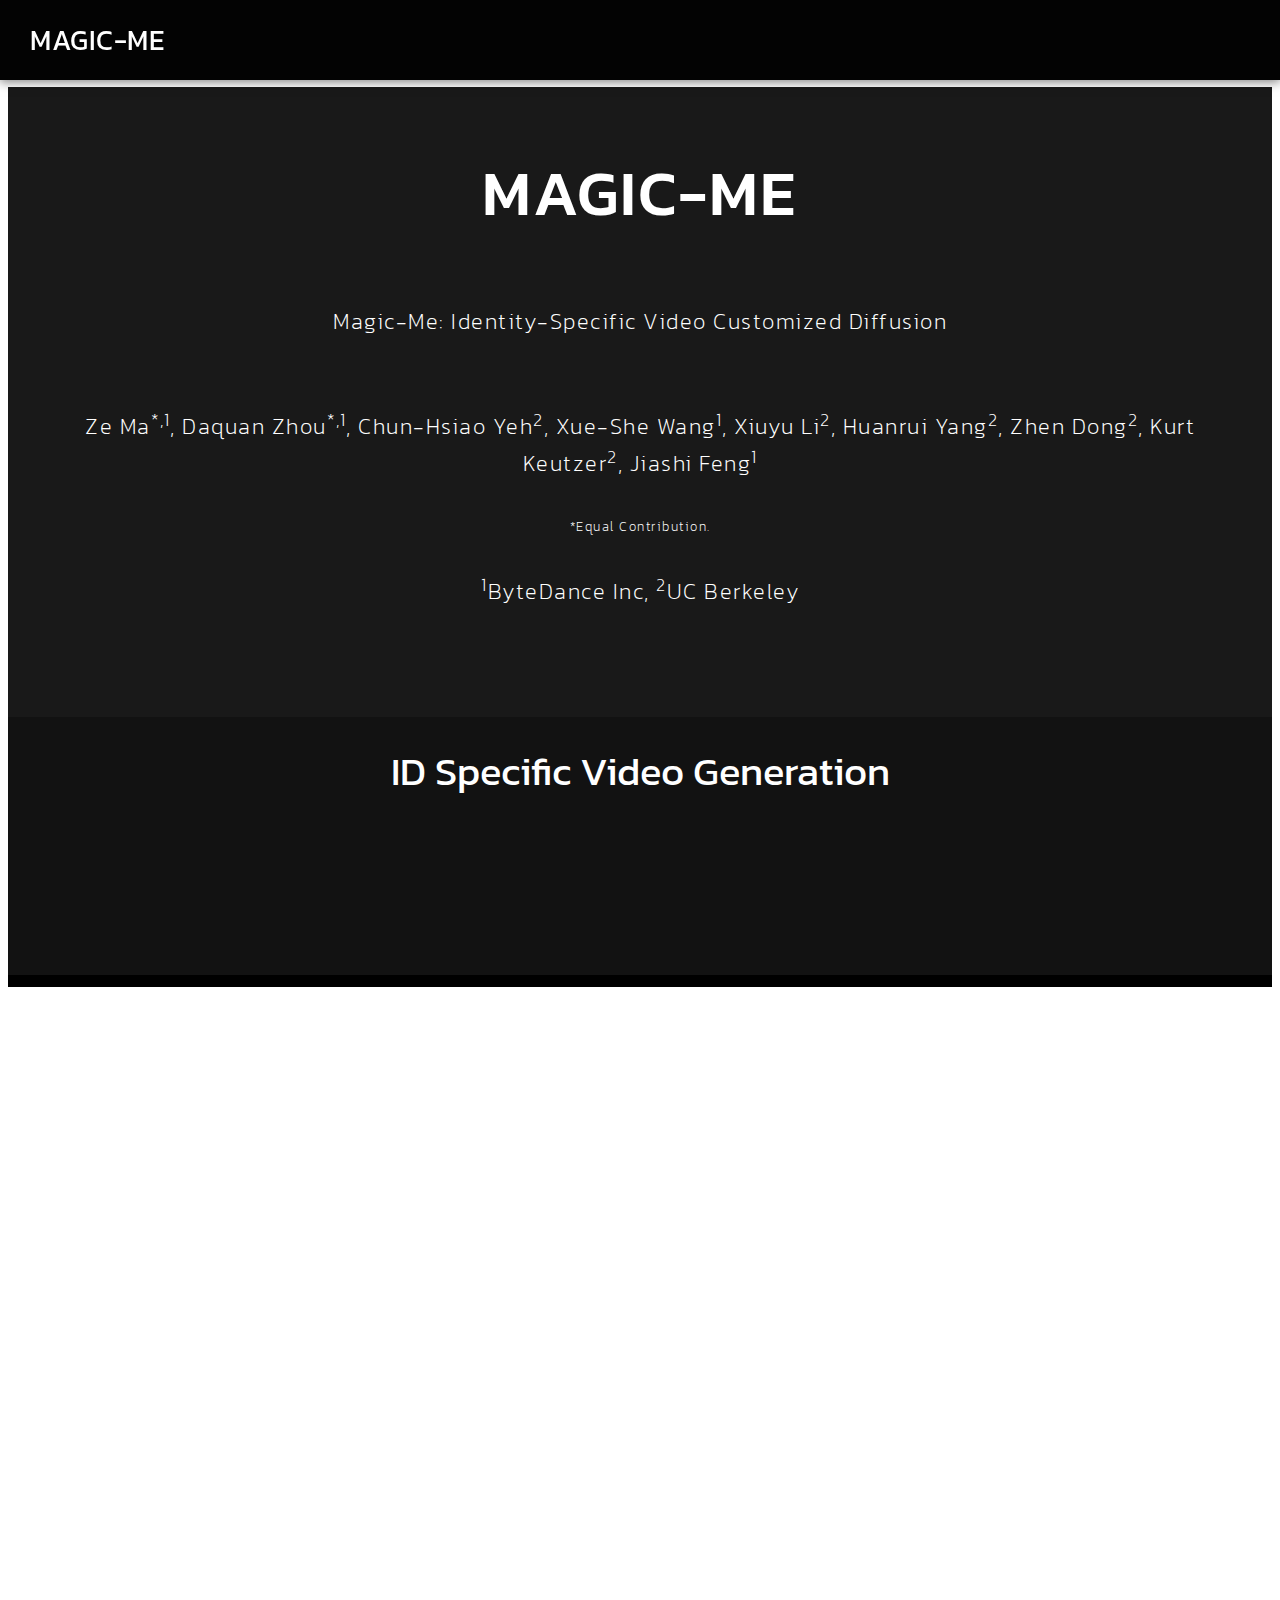
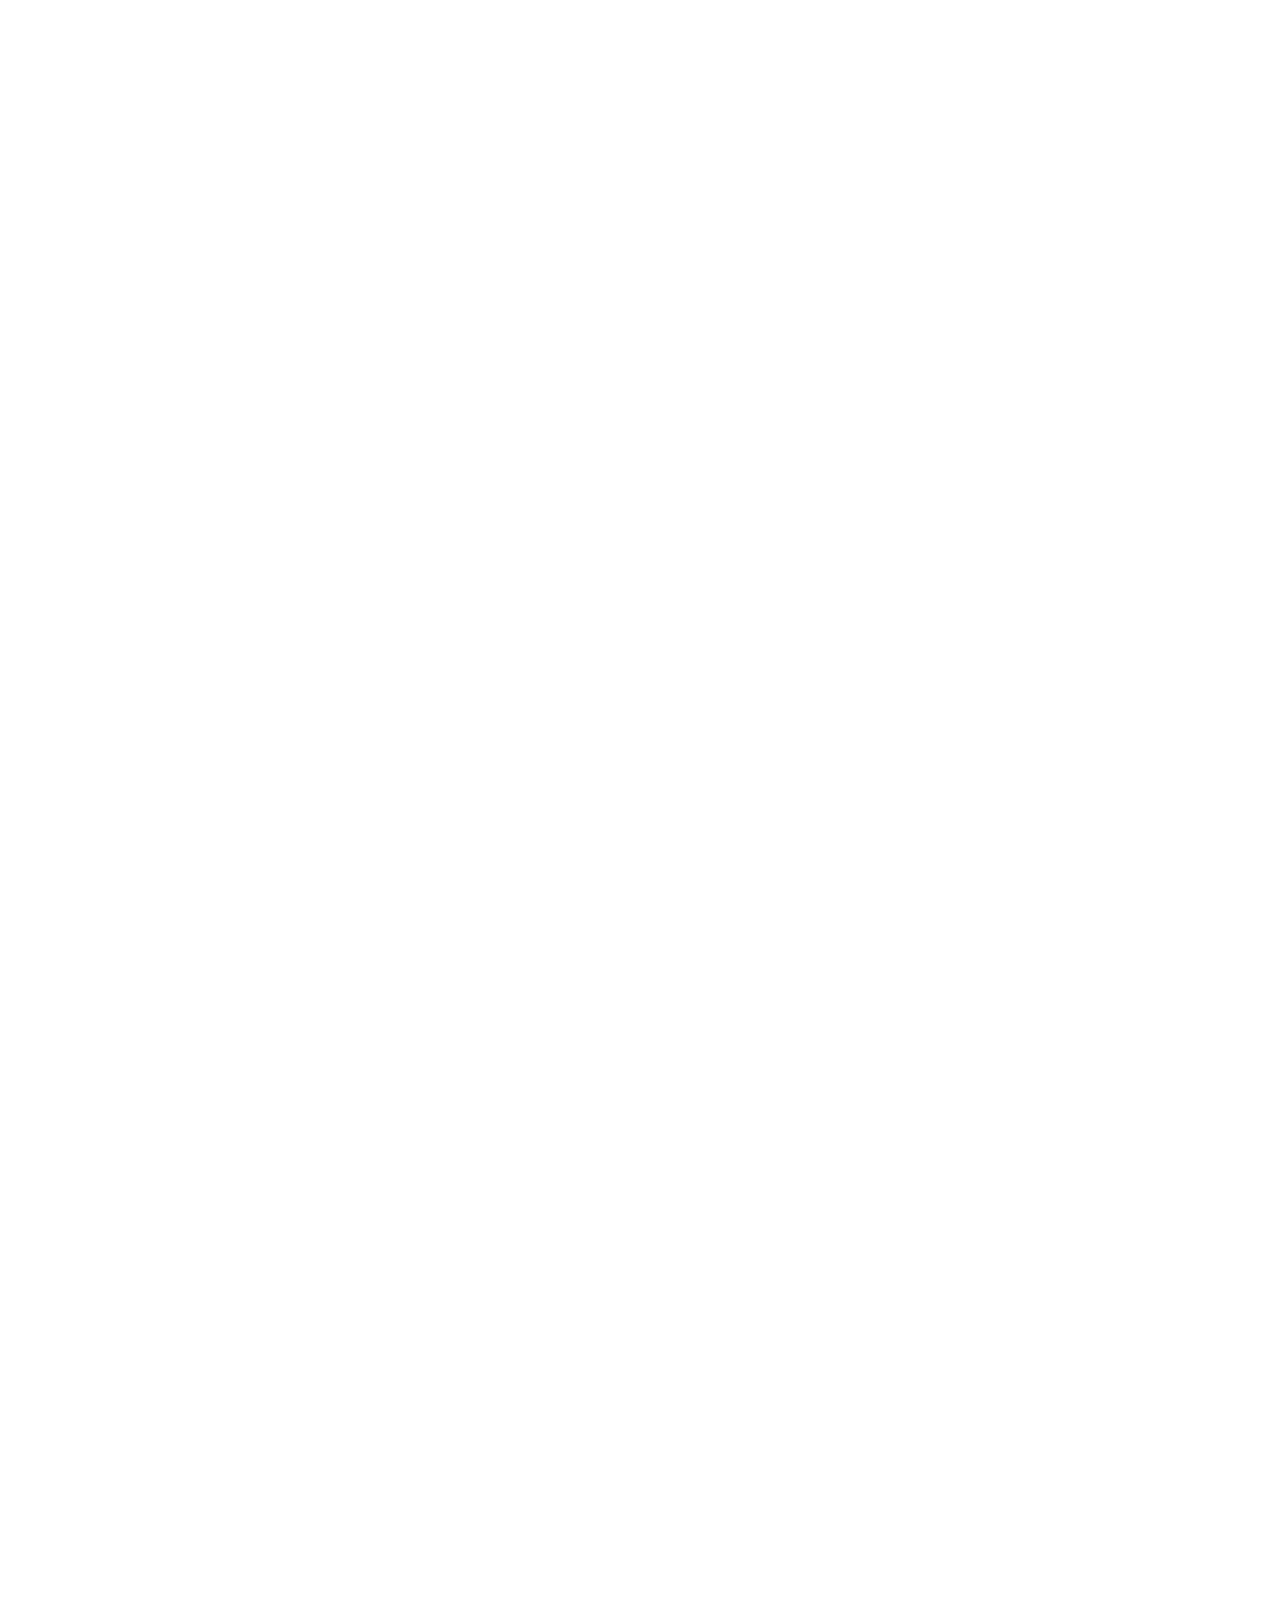
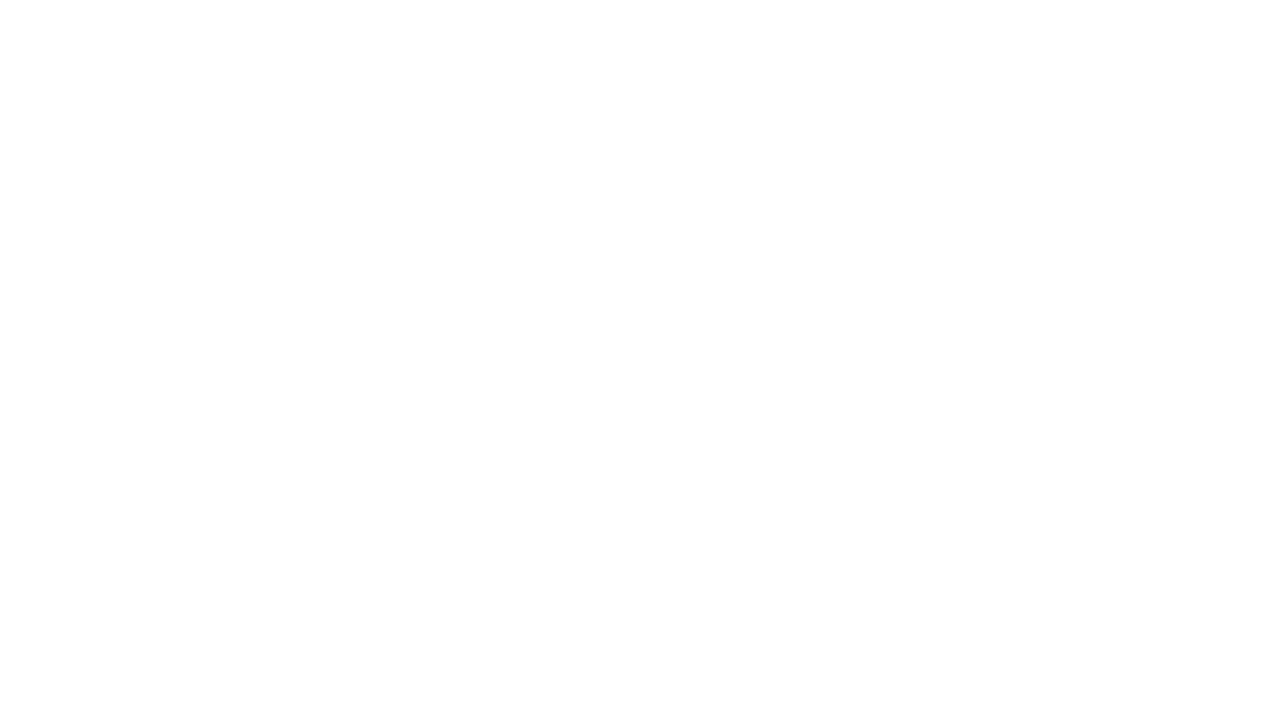
==== commit 50a2424f: "Merge c3da91258c731226b8dcf5060e28991f60ce9a8c into 7ebc52271453a4640662d330069dc40609ae7ced" ====
--- a/index.html
+++ b/index.html
@@ -150,22 +150,44 @@
         <div class="video-content">
             <div class="inner">
                 <h1>Magic-Me</h1>
-                <p>Magic Album: Identity-Specific Video Customized Diffusion</p>
+                <p>Magic-Me: Identity-Specific Video Customized Diffusion</p>
                 <br/>
                 <p>Ze Ma<sup>*,1</sup>, Daquan Zhou<sup>*,1</sup>, Chun-Hsiao Yeh<sup>2</sup>, Xue-She Wang<sup>1</sup>, Xiuyu Li<sup>2</sup>, Huanrui Yang<sup>2</sup>, Zhen Dong<sup>2</sup>, Kurt Keutzer<sup>2</sup>, Jiashi Feng<sup>1</sup></p>
                 <p style="font-size: smaller">*Equal Contribution.</p>
                 <p> <sup>1</sup>ByteDance Inc, <sup>2</sup>UC Berkeley</p>
                 <br/><br/><br/>
-                <button style="background-color: #555555; 
-                                border: none;
-                                color: white;
-                                padding: 15px 32px;
-                                text-align: center;
-                                text-decoration: none;
-                                display: inline-block;
-                                font-size: 16px;">
-                    <a href=""> Research Paper (soon to be released)</a>
-                </button>  
+                <div style="display: flex; justify-content: center; gap: 20px;">
+                    <button style="background-color: #555555; 
+                                    border: none;
+                                    color: white;
+                                    padding: 15px 32px;
+                                    text-align: center;
+                                    text-decoration: none;
+                                    display: inline-block;
+                                    font-size: 16px;">
+                        <a href=""> Research Paper (soon to be released)</a>
+                    </button>  
+                    <button style="background-color: #555555; 
+                                    border: none;
+                                    color: white;
+                                    padding: 15px 32px;
+                                    text-align: center;
+                                    text-decoration: none;
+                                    display: inline-block;
+                                    font-size: 16px;">
+                        <a href="https://github.com/Zhen-Dong/Magic-Me"> Github Repo</a>
+                    </button>  
+                    <button style="background-color: #555555; 
+                                    border: none;
+                                    color: white;
+                                    padding: 15px 32px;
+                                    text-align: center;
+                                    text-decoration: none;
+                                    display: inline-block;
+                                    font-size: 16px;">
+                        <a href="https://colab.research.google.com/drive/12mcMlWjMm3d7etovSCC1CxU4lk2d1bno?usp=sharing"> Colab Notebook </a>
+                    </button>  
+                </div>
             </div>
         </div>
     </div>
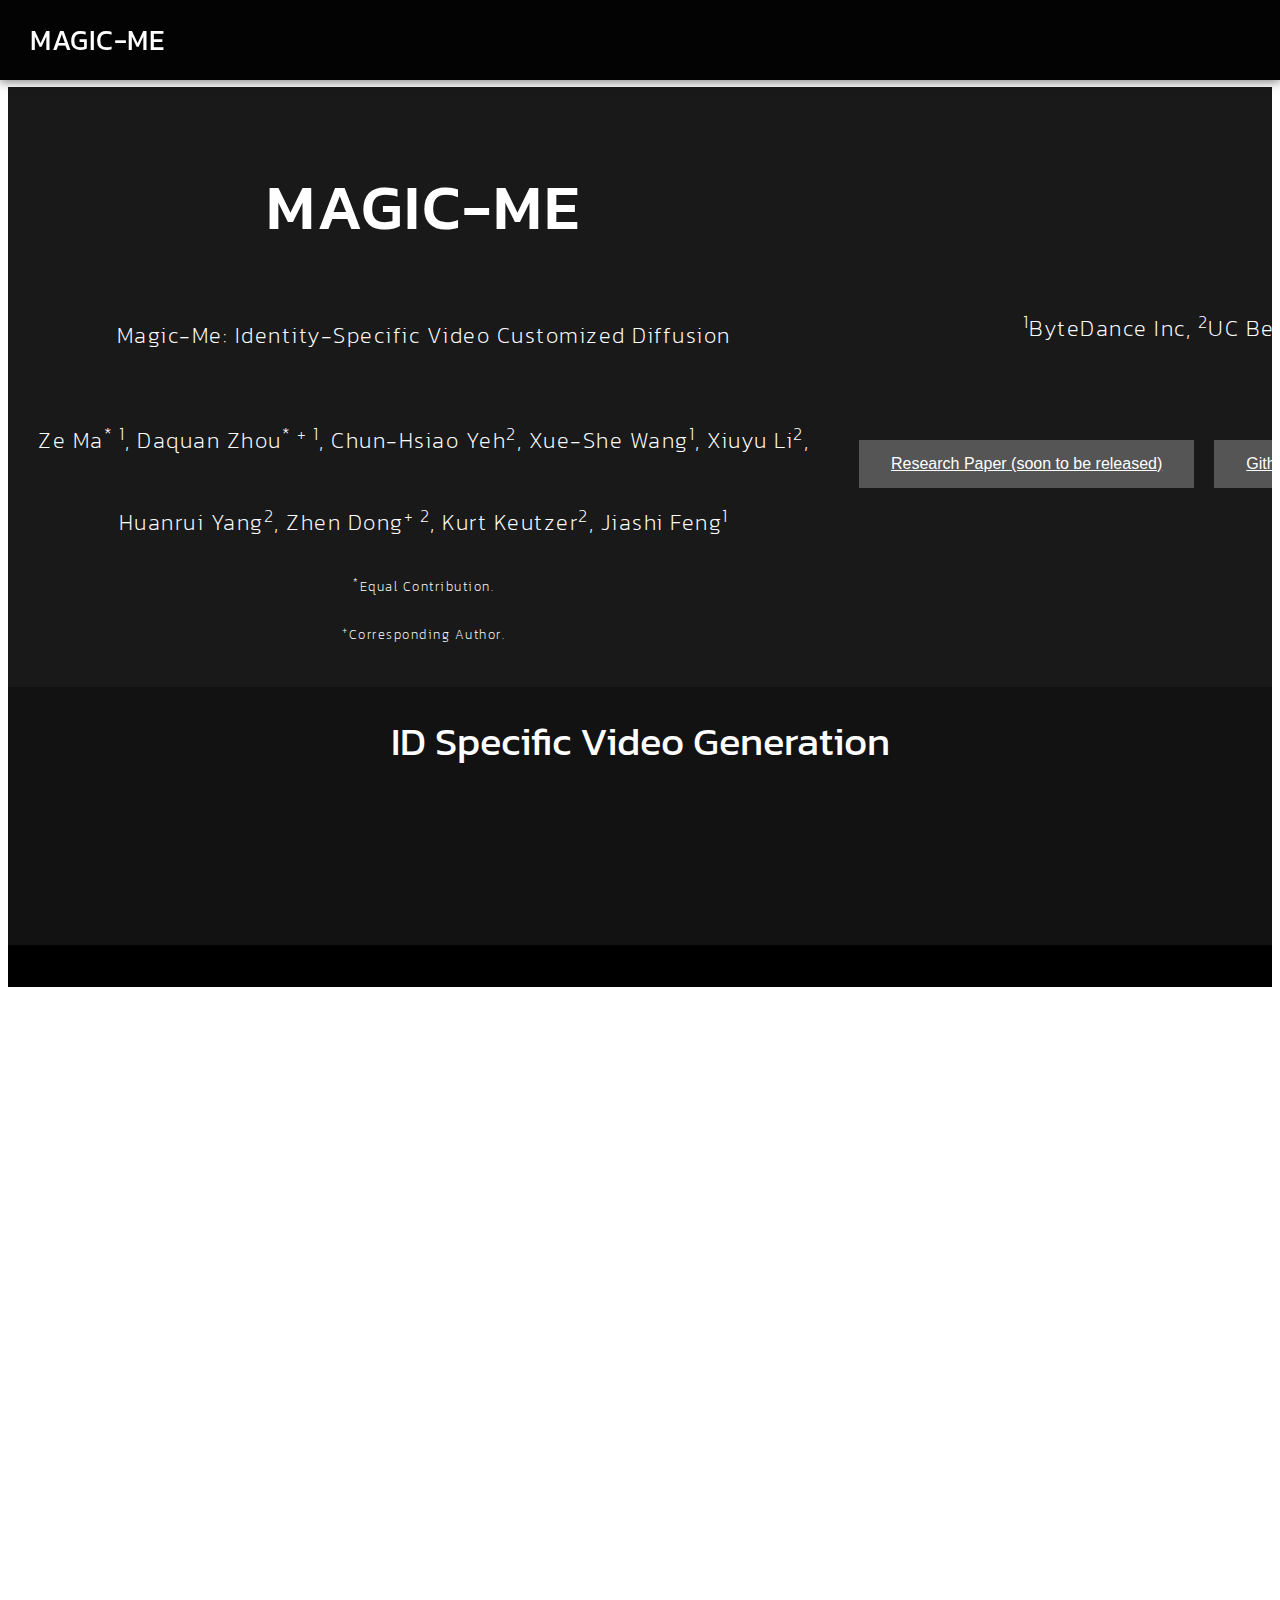
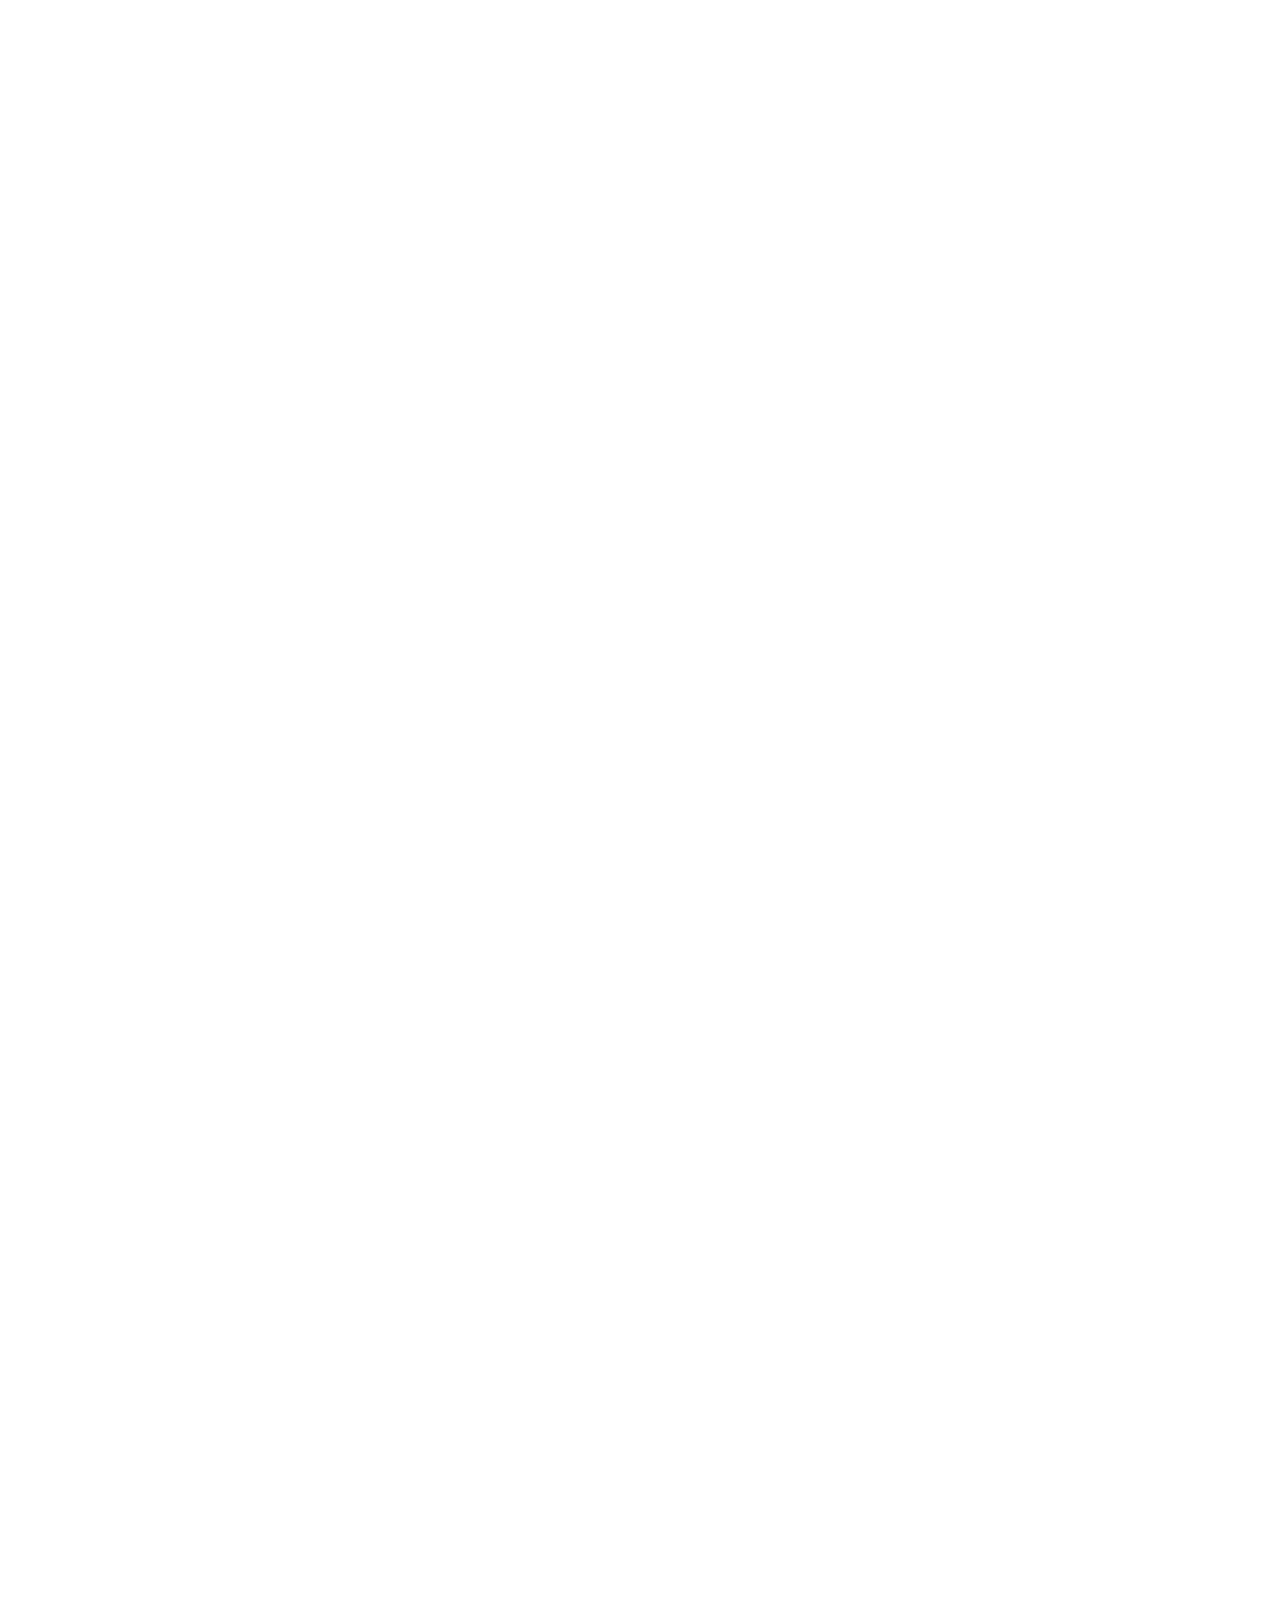
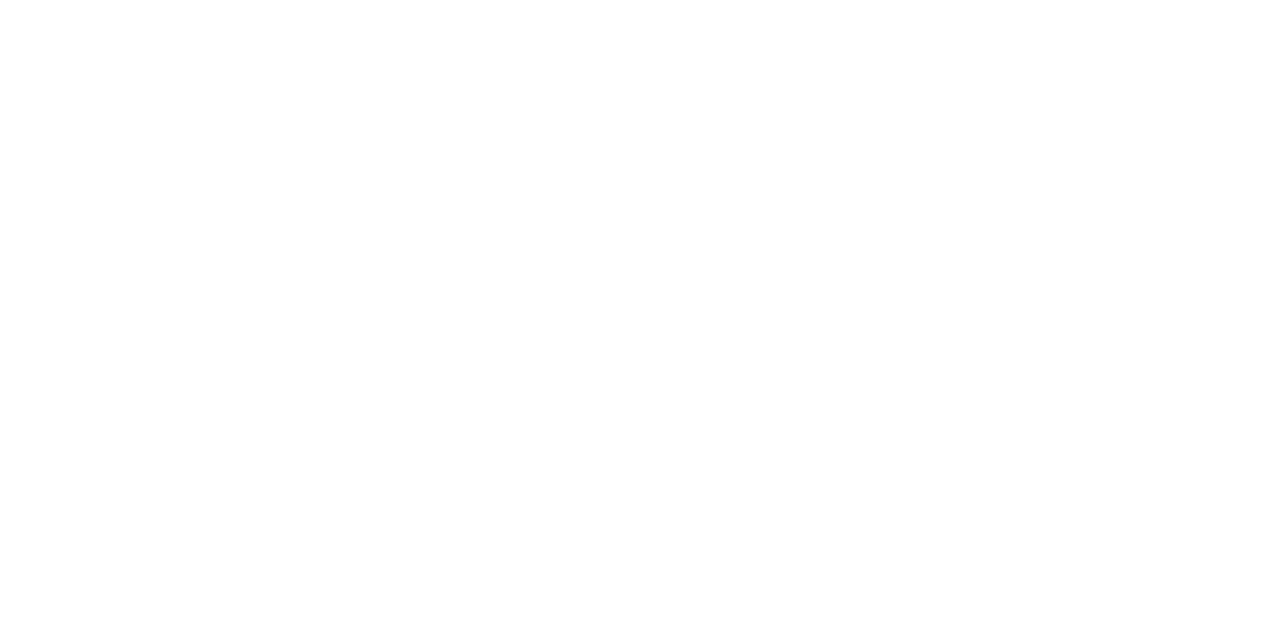
==== commit d298b963: "sync w/ official website" ====
--- a/index.html
+++ b/index.html
@@ -152,11 +152,24 @@
                 <h1>Magic-Me</h1>
                 <p>Magic-Me: Identity-Specific Video Customized Diffusion</p>
                 <br/>
-                <p>Ze Ma<sup>*,1</sup>, Daquan Zhou<sup>*,1</sup>, Chun-Hsiao Yeh<sup>2</sup>, Xue-She Wang<sup>1</sup>, Xiuyu Li<sup>2</sup>, Huanrui Yang<sup>2</sup>, Zhen Dong<sup>2</sup>, Kurt Keutzer<sup>2</sup>, Jiashi Feng<sup>1</sup></p>
-                <p style="font-size: smaller">*Equal Contribution.</p>
+                <p>Ze Ma<sup>* 1</sup>, Daquan Zhou<sup>* + 1</sup>, Chun-Hsiao Yeh<sup>2</sup>, Xue-She Wang<sup>1</sup>, Xiuyu Li<sup>2</sup>,</p> 
+                <p>Huanrui Yang<sup>2</sup>, Zhen Dong<sup>+ 2</sup>, Kurt Keutzer<sup>2</sup>, Jiashi Feng<sup>1</sup></p>
+                <p style="font-size: small"><sup>*</sup>Equal Contribution.</p>
+                <p style="font-size: small"><sup>+</sup>Corresponding Author.</p>
+                
                 <p> <sup>1</sup>ByteDance Inc, <sup>2</sup>UC Berkeley</p>
                 <br/><br/><br/>
-                <div style="display: flex; justify-content: center; gap: 20px;">
+<!--                <button style="background-color: #555555; 
+                                border: none;
+                                color: white;
+                                padding: 15px 32px;
+                                text-align: center;
+                                text-decoration: none;
+                                display: inline-block;
+                                font-size: 16px;">
+                    <a href=""> Research Paper (soon to be released)</a>
+                </button>  -->
+                <div style="display: flex; justify-content: center; gap: 20px; margin-left: 20px; margin-right: 20px;">
                     <button style="background-color: #555555; 
                                     border: none;
                                     color: white;
@@ -175,7 +188,7 @@
                                     text-decoration: none;
                                     display: inline-block;
                                     font-size: 16px;">
-                        <a href="https://github.com/Zhen-Dong/Magic-Me"> Github Repo</a>
+                        <a href="https://github.com/Zhen-Dong/Magic-Me"> Github Code</a>
                     </button>  
                     <button style="background-color: #555555; 
                                     border: none;
@@ -185,7 +198,7 @@
                                     text-decoration: none;
                                     display: inline-block;
                                     font-size: 16px;">
-                        <a href="https://colab.research.google.com/drive/12mcMlWjMm3d7etovSCC1CxU4lk2d1bno?usp=sharing"> Colab Notebook </a>
+                        <a href="https://colab.research.google.com/drive/1gMialn4nkGeDZ72yx1Wob1E1QBgrqeGa?usp=sharing"> Tutorial </a>
                     </button>  
                 </div>
             </div>
@@ -229,28 +242,28 @@
         
     <div class="videos-flex-container">
 
-        <div class="video-container-demo-small">
+        <div class="video-container-showcase">
             <video width="250" height="200" autoplay loop muted>
                 <source src="./demo_video/video_editting/bainian_original.mp4" type="video/mp4">
             </video>
             <div class="overlay" style="text-align: center; color: white; font-size: 20px;">Original Video</div>
         </div>
         
-        <div class="video-container-demo-small">
+        <div class="video-container-showcase-arrow">
 <!--            <div class="overlay" style="text-align: center; color: black; font-size: 20px;">arrow</div>-->
             <video width="320" height="240" autoplay loop muted>
                 <source src="./demo_video/video_editting/right_arrow_white.mp4" type="video/mp4">
             </video>
         </div>
         
-        <div class="video-container-demo-small">
+        <div class="video-container-showcase">
             <video width="320" height="240" autoplay loop muted>
                 <source src="./demo_video/video_editting/bainian_altman.mp4" type="video/mp4">
             </video>
             <div class="overlay" style="text-align: center; color: white; font-size: 20px;">Sam Altman</div>
         </div>
         
-        <div class="video-container-demo-small">
+        <div class="video-container-showcase">
             
             <video width="320" height="240" autoplay loop muted>
                 <source src="./demo_video/video_editting/bainian_bengio.mp4" type="video/mp4">
@@ -258,7 +271,7 @@
             <div class="overlay" style="text-align: center; color: white; font-size: 20px;">Yoshua Bengio</div>
         </div>
         
-        <div class="video-container-demo-small">
+        <div class="video-container-showcase">
             <video width="320" height="240" autoplay loop muted>
                 <source src="./demo_video/video_editting/bainian_zuck.mp4" type="video/mp4">
             </video>
@@ -286,7 +299,7 @@
 </div>
 
     
-    
+<br>
 <center>
 <img src="img/paper_pipeline_chart.jpg" width="80%"/><br>
 </center>
@@ -319,21 +332,21 @@
         </div>
         
         <div class="video-container-demo-small">
-            <div class="overlay">zuck-gstep-200</div>
+            <div class="overlay">Mark Zuckerberg</div>
             <video width="320" height="240" autoplay loop muted>
                 <source src="./demo_video/superman/zuck-gstep-200_00001.mp4" type="video/mp4">
             </video>
         </div>
         
         <div class="video-container-demo-small">
-            <div class="overlay">beyonce-gstep-200</div>
+            <div class="overlay">Beyonce</div>
             <video width="320" height="240" autoplay loop muted>
                 <source src="./demo_video/superman/beyonce-gstep-200_00001.mp4" type="video/mp4">
             </video>
         </div>
         
         <div class="video-container-demo-small">
-            <div class="overlay">scarlett-gstep-200</div>
+            <div class="overlay">Scarlett Johansson</div>
             <video width="320" height="240" autoplay loop muted>
                 <source src="./demo_video/superman/scarlett-gstep-200_00001.mp4" type="video/mp4">
             </video>
@@ -341,15 +354,13 @@
         
     </div>  
     
-    <div style="text-align: left; font-size: 18px;">
-        <span style="background-color: #fcde44;">
-            Can't wait to create your own Text-to-Video? --> <a href="https://github.com/Zhen-Dong/Magic-ComfyUI">Magic-ComfyUI</a>
-        </span>
-        <br>
-        <br>
-    </div>
-
-    </p>
+<!--    <div style="text-align: right; ">
+        <a href="./superman.html" class="view-more-button">View More</a>
+    </div>-->
+    
+    </p>
+    
+    
         
     
     <div class="header-container">
@@ -361,30 +372,30 @@
     <div class="videos-flex-container">
         
         <div class="video-container-demo-small">
-            <div class="overlay">beyonce-gstep-600</div>
-            <video width="320" height="240" autoplay loop muted>
-                <source src="./demo_video/cherry_blossoms/beyonce-gstep-600_00001.mp4" type="video/mp4">
-            </video>
-        </div>
-        
-        <div class="video-container-demo-small">
-            <div class="overlay">scarlett-gstep-600</div>
+            <div class="overlay">Yoshua Bengio</div>
+            <video width="320" height="240" autoplay loop muted>
+                <source src="./demo_video/cherry_blossoms/SR-cherry_00009.mp4" type="video/mp4">
+            </video>
+        </div>
+        
+        <div class="video-container-demo-small">
+            <div class="overlay">Scarlett Johansson</div>
             <video width="320" height="240" autoplay loop muted>
                 <source src="./demo_video/cherry_blossoms/scarlett-gstep-600_00001.mp4" type="video/mp4">
             </video>
         </div>
         
         <div class="video-container-demo-small">
-            <div class="overlay">taylor-gstep-600</div>
+            <div class="overlay">Taylor Swift</div>
             <video width="320" height="240" autoplay loop muted>
                 <source src="./demo_video/cherry_blossoms/taylor-gstep-600_00001.mp4" type="video/mp4">
             </video>
         </div>
         
         <div class="video-container-demo-small">
-            <div class="overlay">lisa-gstep-600</div>
-            <video width="320" height="240" autoplay loop muted>
-                <source src="./demo_video/cherry_blossoms/lisa-gstep-600_00001.mp4" type="video/mp4">
+            <div class="overlay">Donald Trump</div>
+            <video width="320" height="240" autoplay loop muted>
+                <source src="./demo_video/cherry_blossoms/SR-cherry_00079.mp4" type="video/mp4">
             </video>
         </div>
         
@@ -396,14 +407,10 @@
         </div>
     
     </div>
-    
-    <div style="text-align: left; font-size: 18px;">
-        <span style="background-color: #fcde44;">
-            Can't wait to create your own Text-to-Video? --> <a href="https://github.com/Zhen-Dong/Magic-ComfyUI">Magic-ComfyUI</a>
-        </span>
-        <br>
-        <br>
-    </div>
+<!--    <div style="text-align: right; ">
+        <a href="./superman.html" class="view-more-button">View More</a>
+    </div>-->
+    
     </p>
     
     
@@ -416,49 +423,44 @@
     <div class="videos-flex-container">
     
         <div class="video-container-demo-small">
-            <div class="overlay">beyonce-gstep-200</div>
-            <video width="320" height="240" autoplay loop muted>
-                <source src="./demo_video/walking/beyonce-gstep-200_00001.mp4" type="video/mp4">
-            </video>
-        </div>
-        
-        <div class="video-container-demo-small">
-            <div class="overlay">harry-gstep-200</div>
-            <video width="320" height="240" autoplay loop muted>
-                <source src="./demo_video/walking/harry-gstep-200_00001.mp4" type="video/mp4">
-            </video>
-        </div>
-        
-        <div class="video-container-demo-small">
-            <div class="overlay">hermione-gstep-600</div>
+            <div class="overlay">Taylor Swift</div>
+            <video width="320" height="240" autoplay loop muted>
+                <source src="./demo_video/walking/taylor-gstep-200_00001.mp4" type="video/mp4">
+            </video>
+        </div>
+        
+        <div class="video-container-demo-small">
+            <div class="overlay">Donald Trump</div>
+            <video width="320" height="240" autoplay loop muted>
+                <source src="./demo_video/walking/SR_trump_00006.mp4" type="video/mp4">
+            </video>
+        </div>
+        
+        <div class="video-container-demo-small">
+            <div class="overlay">Hermione Granger</div>
             <video width="320" height="240" autoplay loop muted>
                 <source src="./demo_video/walking/hermione-gstep-600_00001.mp4" type="video/mp4">
             </video>
         </div>
         
         <div class="video-container-demo-small">
-            <div class="overlay">lisa-gstep-200</div>
+            <div class="overlay">Lisa</div>
             <video width="320" height="240" autoplay loop muted>
                 <source src="./demo_video/walking/lisa-gstep-200_00001.mp4" type="video/mp4">
             </video>
         </div>
         
         <div class="video-container-demo-small">
-            <div class="overlay">taylor-gstep-200</div>
-            <video width="320" height="240" autoplay loop muted>
-                <source src="./demo_video/walking/taylor-gstep-200_00001.mp4" type="video/mp4">
-            </video>
-        </div>
-    
-    </div>
-    
-    <div style="text-align: left; font-size: 18px;">
-        <span style="background-color: #fcde44;">
-            Can't wait to create your own Text-to-Video? --> <a href="https://github.com/Zhen-Dong/Magic-ComfyUI">Magic-ComfyUI</a>
-        </span>
-        <br>
-        <br>
-    </div>
+            <div class="overlay">Barack Obama</div>
+            <video width="320" height="240" autoplay loop muted>
+                <source src="./demo_video/walking/SR_obama_00002.mp4" type="video/mp4">
+            </video>
+        </div>
+    
+    </div>
+<!--    <div style="text-align: right; ">
+        <a href="./superman.html" class="view-more-button">View More</a>
+    </div>-->
     </p>
     
     
@@ -470,50 +472,45 @@
     <p style="font-size:large">
     <div class="videos-flex-container">
     
-        <div class="video-container-demo-small">
-            <div class="overlay">musk-gstep-200</div>
+         <div class="video-container-demo-small">
+            <div class="overlay">Taylor Swift</div>
+            <video width="320" height="240" autoplay loop muted>
+                <source src="./demo_video/northern_lights/taylor-gstep-400_00002.mp4" type="video/mp4">
+            </video>
+        </div>
+        
+        <div class="video-container-demo-small">
+            <div class="overlay">Dwayne Johnson</div>
+            <video width="320" height="240" autoplay loop muted>
+                <source src="./demo_video/northern_lights/johnson-gstep-400_00002.mp4" type="video/mp4">
+            </video>
+        </div>
+        
+        <div class="video-container-demo-small">
+            <div class="overlay">Marilyn Monroe</div>
+            <video width="320" height="240" autoplay loop muted>
+                <source src="./demo_video/northern_lights/monroe-gstep-200_00001.mp4" type="video/mp4">
+            </video>
+        </div>
+        
+        <div class="video-container-demo-small">
+            <div class="overlay">Elon Musk</div>
             <video width="320" height="240" autoplay loop muted>
                 <source src="./demo_video/northern_lights/musk-gstep-200_00001.mp4" type="video/mp4">
             </video>
         </div>
         
         <div class="video-container-demo-small">
-            <div class="overlay">obama-gstep-200</div>
-            <video width="320" height="240" autoplay loop muted>
-                <source src="./demo_video/northern_lights/obama-gstep-200_00001.mp4" type="video/mp4">
-            </video>
-        </div>
-        
-        <div class="video-container-demo-small">
-            <div class="overlay">Marilyn Monroe</div>
-            <video width="320" height="240" autoplay loop muted>
-                <source src="./demo_video/northern_lights/monroe-gstep-200_00001.mp4" type="video/mp4">
-            </video>
-        </div>
-        
-        <div class="video-container-demo-small">
-            <div class="overlay">biden-gstep-200</div>
-            <video width="320" height="240" autoplay loop muted>
-                <source src="./demo_video/northern_lights/biden-gstep-200_00001.mp4" type="video/mp4">
-            </video>
-        </div>
-        
-        <div class="video-container-demo-small">
-            <div class="overlay">scarlett-gstep-200</div>
+            <div class="overlay">Scarlett Johansson</div>
             <video width="320" height="240" autoplay loop muted>
                 <source src="./demo_video/northern_lights/scarlett-gstep-200_00001.mp4" type="video/mp4">
             </video>
         </div>
         
     </div>
-    
-    <div style="text-align: left; font-size: 18px;">
-        <span style="background-color: #fcde44;">
-            Can't wait to create your own Text-to-Video? --> <a href="https://github.com/Zhen-Dong/Magic-ComfyUI">Magic-ComfyUI</a>
-        </span>
-        <br>
-        <br>
-    </div>
+<!--    <div style="text-align: right; ">
+        <a href="./superman.html" class="view-more-button">View More</a>
+    </div>-->
     </p>
     
     
@@ -526,45 +523,50 @@
     <div class="videos-flex-container">
     
         <div class="video-container-demo-small">
-            <div class="overlay">bengio-gstep-200</div>
+            <div class="overlay">Yoshua Bengio</div>
             <video width="320" height="240" autoplay loop muted>
                 <source src="./demo_video/desert/bengio-gstep-200_00001.mp4" type="video/mp4">
             </video>
         </div>
         
         <div class="video-container-demo-small">
-            <div class="overlay">hinton-gstep-200</div>
-            <video width="320" height="240" autoplay loop muted>
-                <source src="./demo_video/desert/hinton-gstep-200_00001.mp4" type="video/mp4">
-            </video>
-        </div>
-        
-        <div class="video-container-demo-small">
-            <div class="overlay">johnson-gstep-200</div>
+            <div class="overlay">Sam Altman</div>
+            <video width="320" height="240" autoplay loop muted>
+                <source src="./demo_video/desert/altman-gstep-400_00002.mp4" type="video/mp4">
+            </video>
+        </div>
+        
+        <div class="video-container-demo-small">
+            <div class="overlay">Dwayne Johnson</div>
             <video width="320" height="240" autoplay loop muted>
                 <source src="./demo_video/desert/johnson-gstep-200_00001.mp4" type="video/mp4">
             </video>
         </div>
         
         <div class="video-container-demo-small">
-            <div class="overlay">musk-gstep-200</div>
+            <div class="overlay">Elon Musk</div>
             <video width="320" height="240" autoplay loop muted>
                 <source src="./demo_video/desert/musk-gstep-200_00001.mp4" type="video/mp4">
             </video>
         </div>
         
         <div class="video-container-demo-small">
-            <div class="overlay">scarlett-gstep-200</div>
+            <div class="overlay">Scarlett Johansson</div>
             <video width="320" height="240" autoplay loop muted>
                 <source src="./demo_video/desert/scarlett-gstep-200_00001.mp4" type="video/mp4">
             </video>
         </div>
         
     </div>
-    
-    <div style="text-align: left; font-size: 18px;">
+<!--    <div style="text-align: right; ">
+        <a href="./superman.html" class="view-more-button">View More</a>
+    </div>-->
+    
+    <br>
+    <br>
+    <div style="text-align: left; font-size: 23px;">
         <span style="background-color: #fcde44;">
-            Can't wait to create your own Text-to-Video? --> <a href="https://github.com/Zhen-Dong/Magic-ComfyUI">Magic-ComfyUI</a>
+            Can't wait to create your own videos? --> <a href="https://github.com/Zhen-Dong/Magic-Me/blob/demo/README.md">Magic-Me</a>
         </span>
         <br>
         <br>
@@ -594,4 +596,4 @@
 
     
 </body>
-</html>
+</html>--- a/css/style.css
+++ b/css/style.css
@@ -32,8 +32,8 @@
 }
 
 .heading-content  {
-  margin-left: 80px;
-  margin-right: 80px;
+  margin-left: 5%;
+  margin-right: 5%;
   position: relative; /* 这允许你正确地定位内部的 'View More' 按钮 */
 /*  background-color: black;*/
 }
@@ -242,7 +242,7 @@
 #video-container  {
   position: relative;
   width: 100%;
-  height: 70%;
+  height: 600px;
   overflow: hidden;
   z-index: 1;
 }
@@ -323,8 +323,8 @@
 .video-container-demo-small {
   position: relative;
   width: 18%; /* 视频的宽度 */
-  margin-left: 5px;
-  margin-right: 5px;
+  margin-left: 0.5%;
+  margin-right: 0.5%;
   margin-bottom: 20px
 }
 
@@ -1407,13 +1407,15 @@
     position: relative; /* 或者使用 relative, 取决于其父容器的定位 */
     top: 10px; /* 调整这个值以放置在适当的位置 */
     left: 0%; /* 调整这个值以放置在适当的位置 */
-    padding: 5px 70px;
+    padding: 4px 40px;
     background-color: #555555; /* #007bff Bootstrap 蓝色按钮颜色 */
     color: white;
     text-decoration: none;
     border-radius: 5px;
 /*    font-weight: bold;*/
     font-size: 24px;
+    
+    justify-content: flex-end;
 }
 
 .view-more-button:hover {
@@ -1429,3 +1431,29 @@
 .video-editting-showcase {
   background-color: black;
 }
+
+.video-container-showcase {
+  position: relative;
+  width: 23%; /* 视频的宽度 */
+  margin-left: 0px;
+  margin-right: 0px;
+  margin-bottom: 20px
+}
+
+.video-container-showcase video {
+  width: 100%;
+  height: auto;
+}
+
+.video-container-showcase-arrow {
+  position: relative;
+  width: 6.5%; /* 视频的宽度 */
+  margin-left: 0px;
+  margin-right: 0px;
+  margin-bottom: 20px
+}
+
+.video-container-showcase-arrow video {
+  width: 100%;
+  height: auto;
+}
